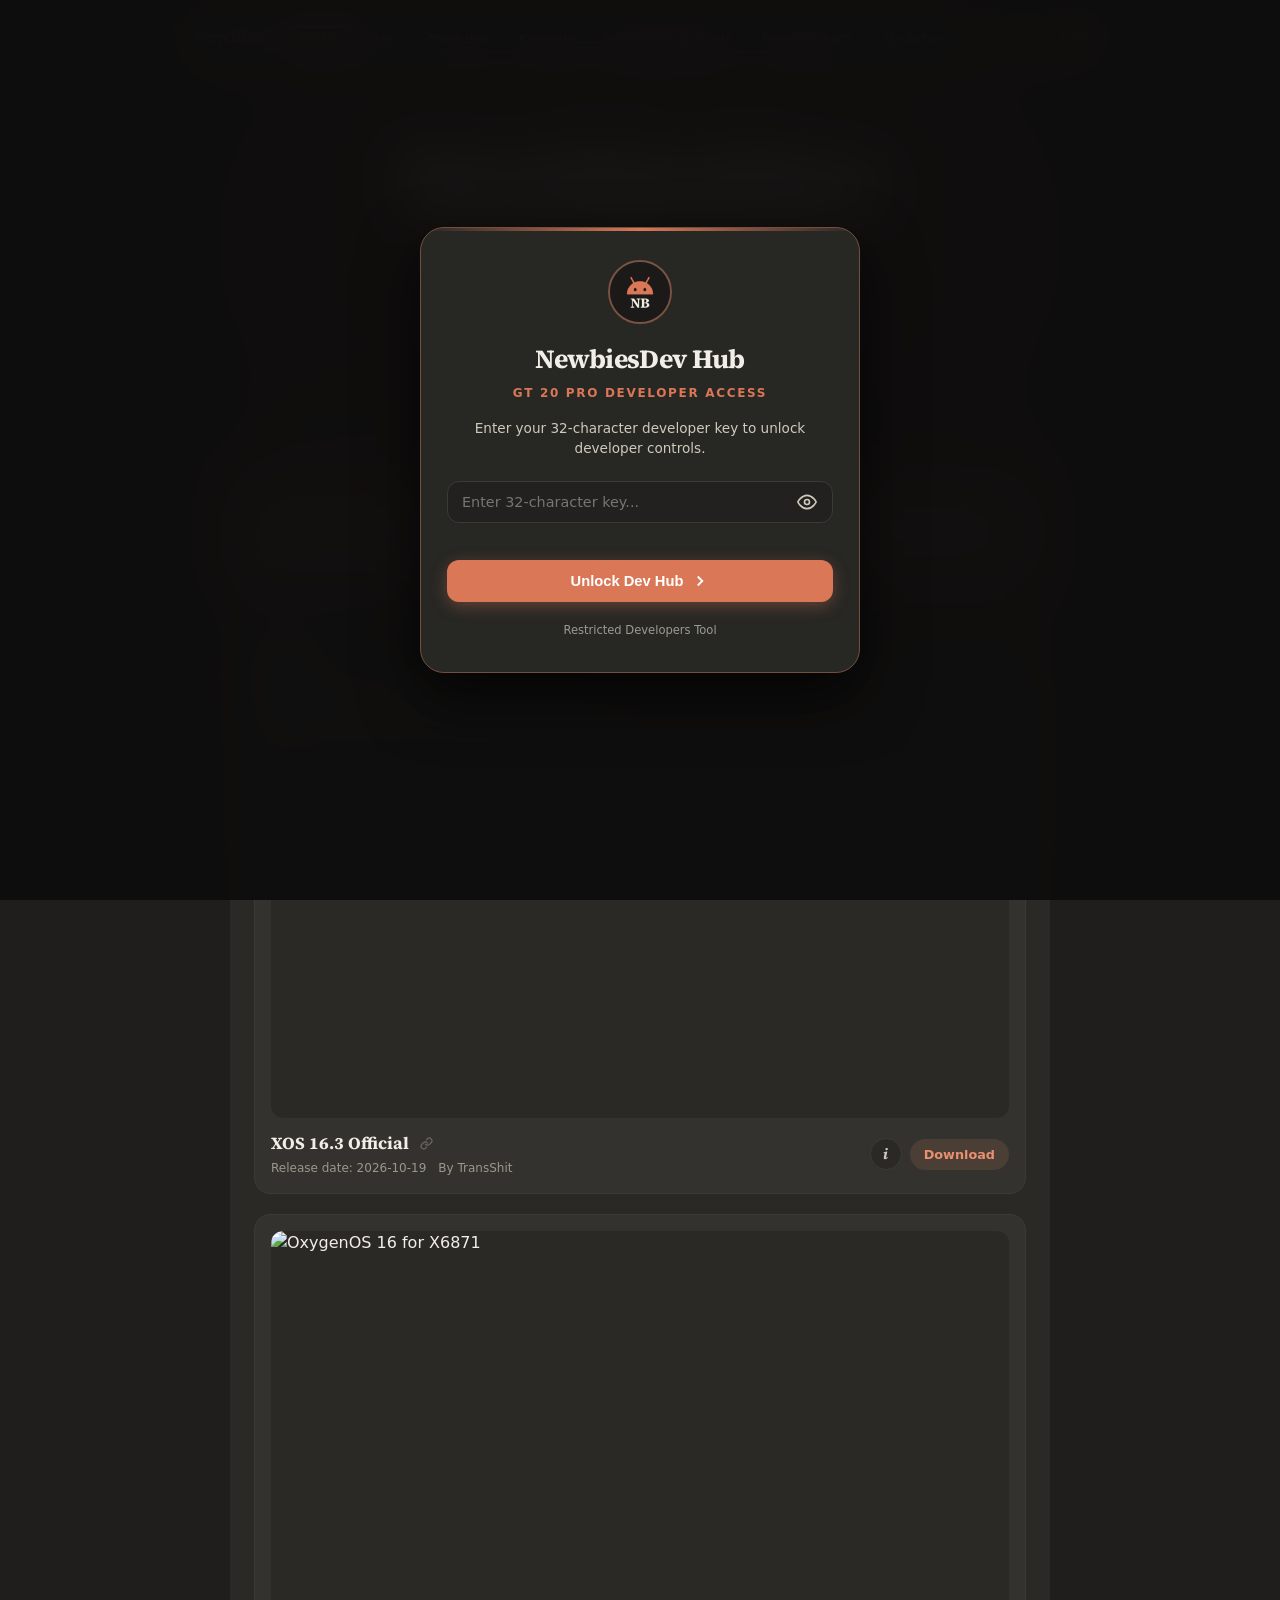
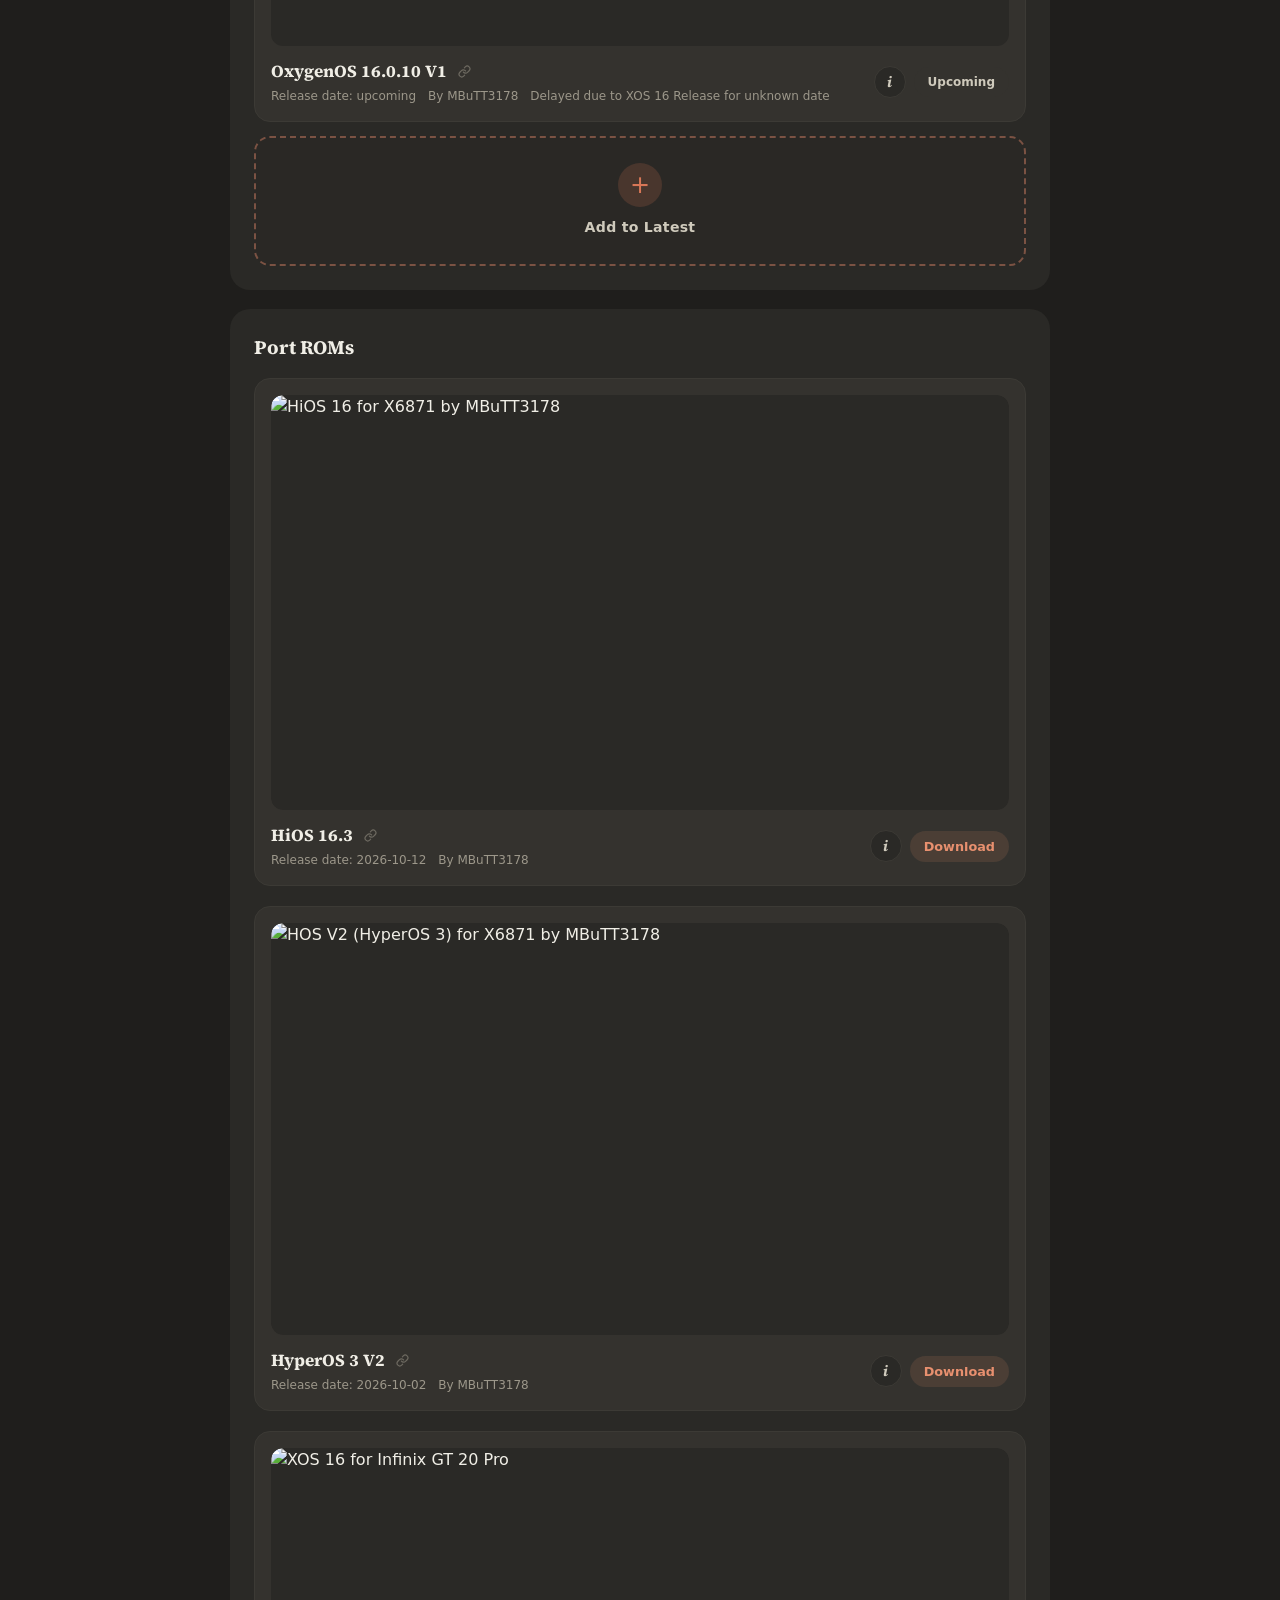
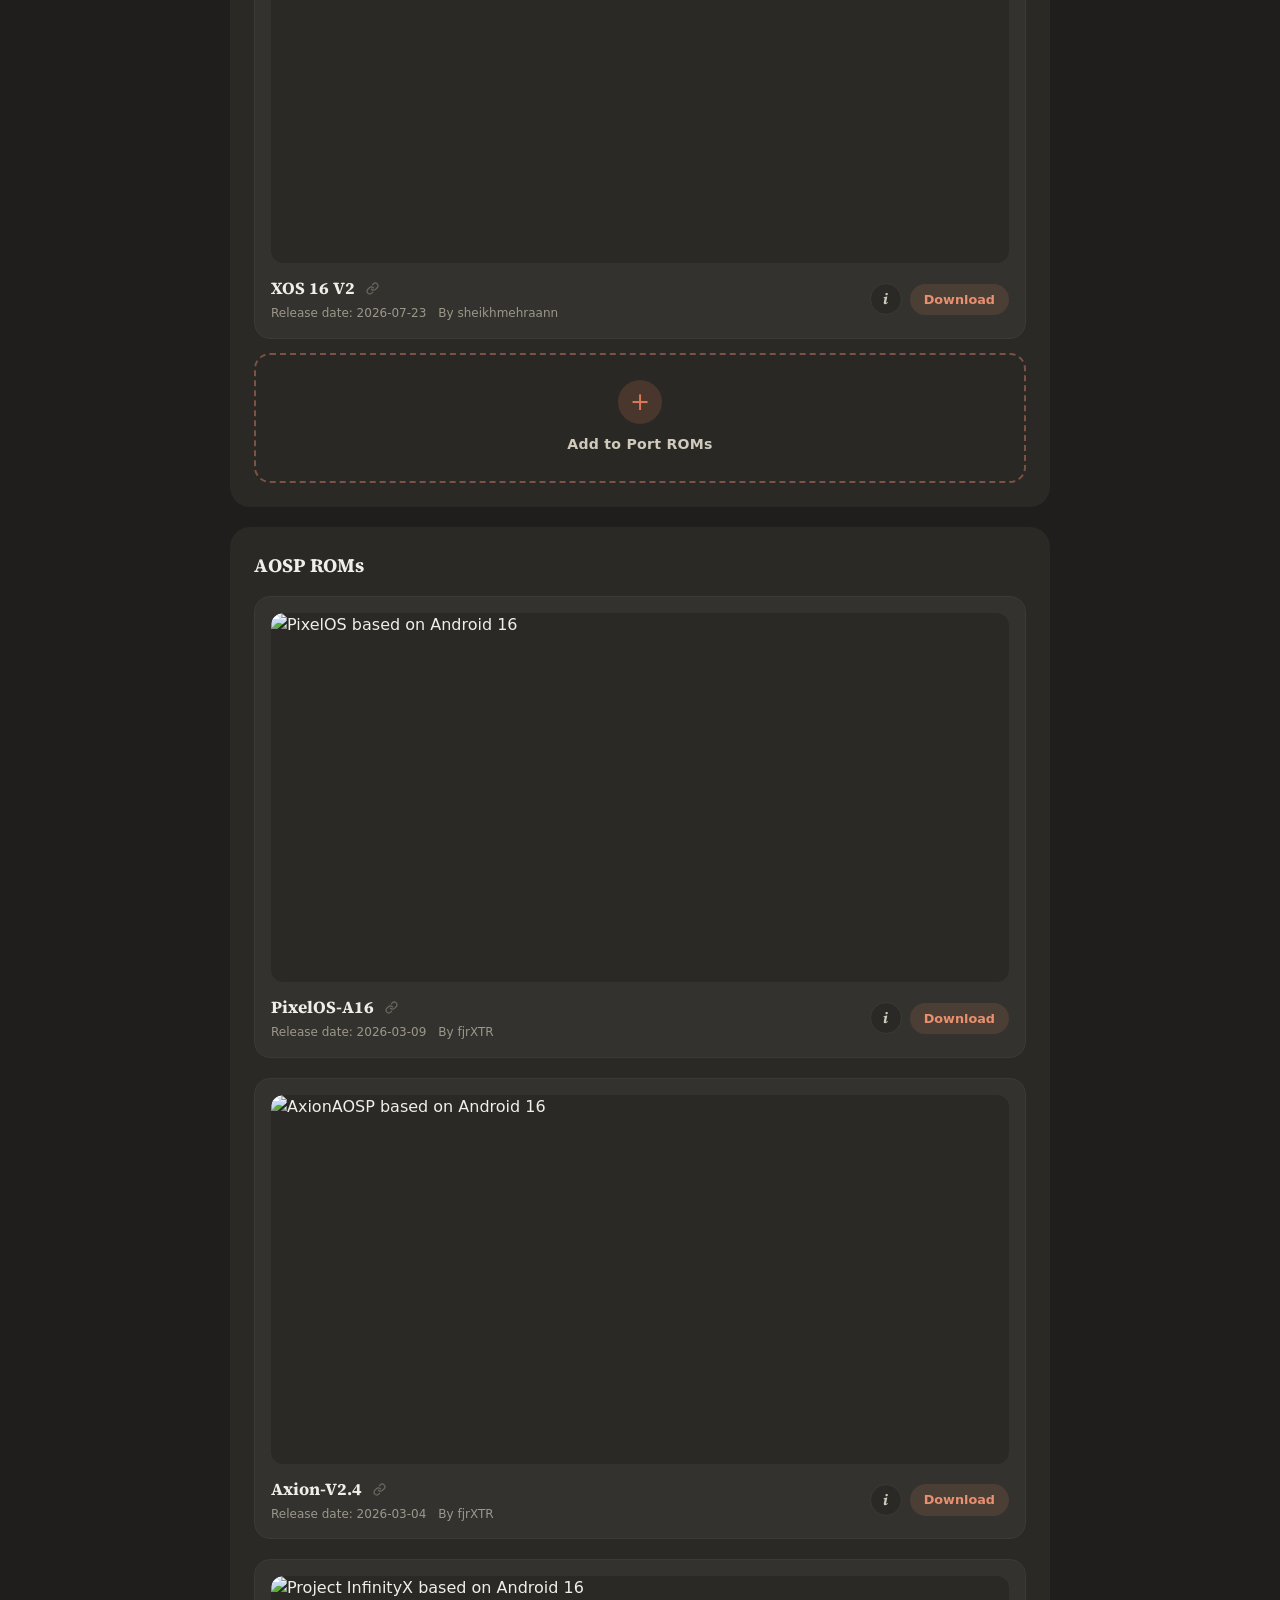
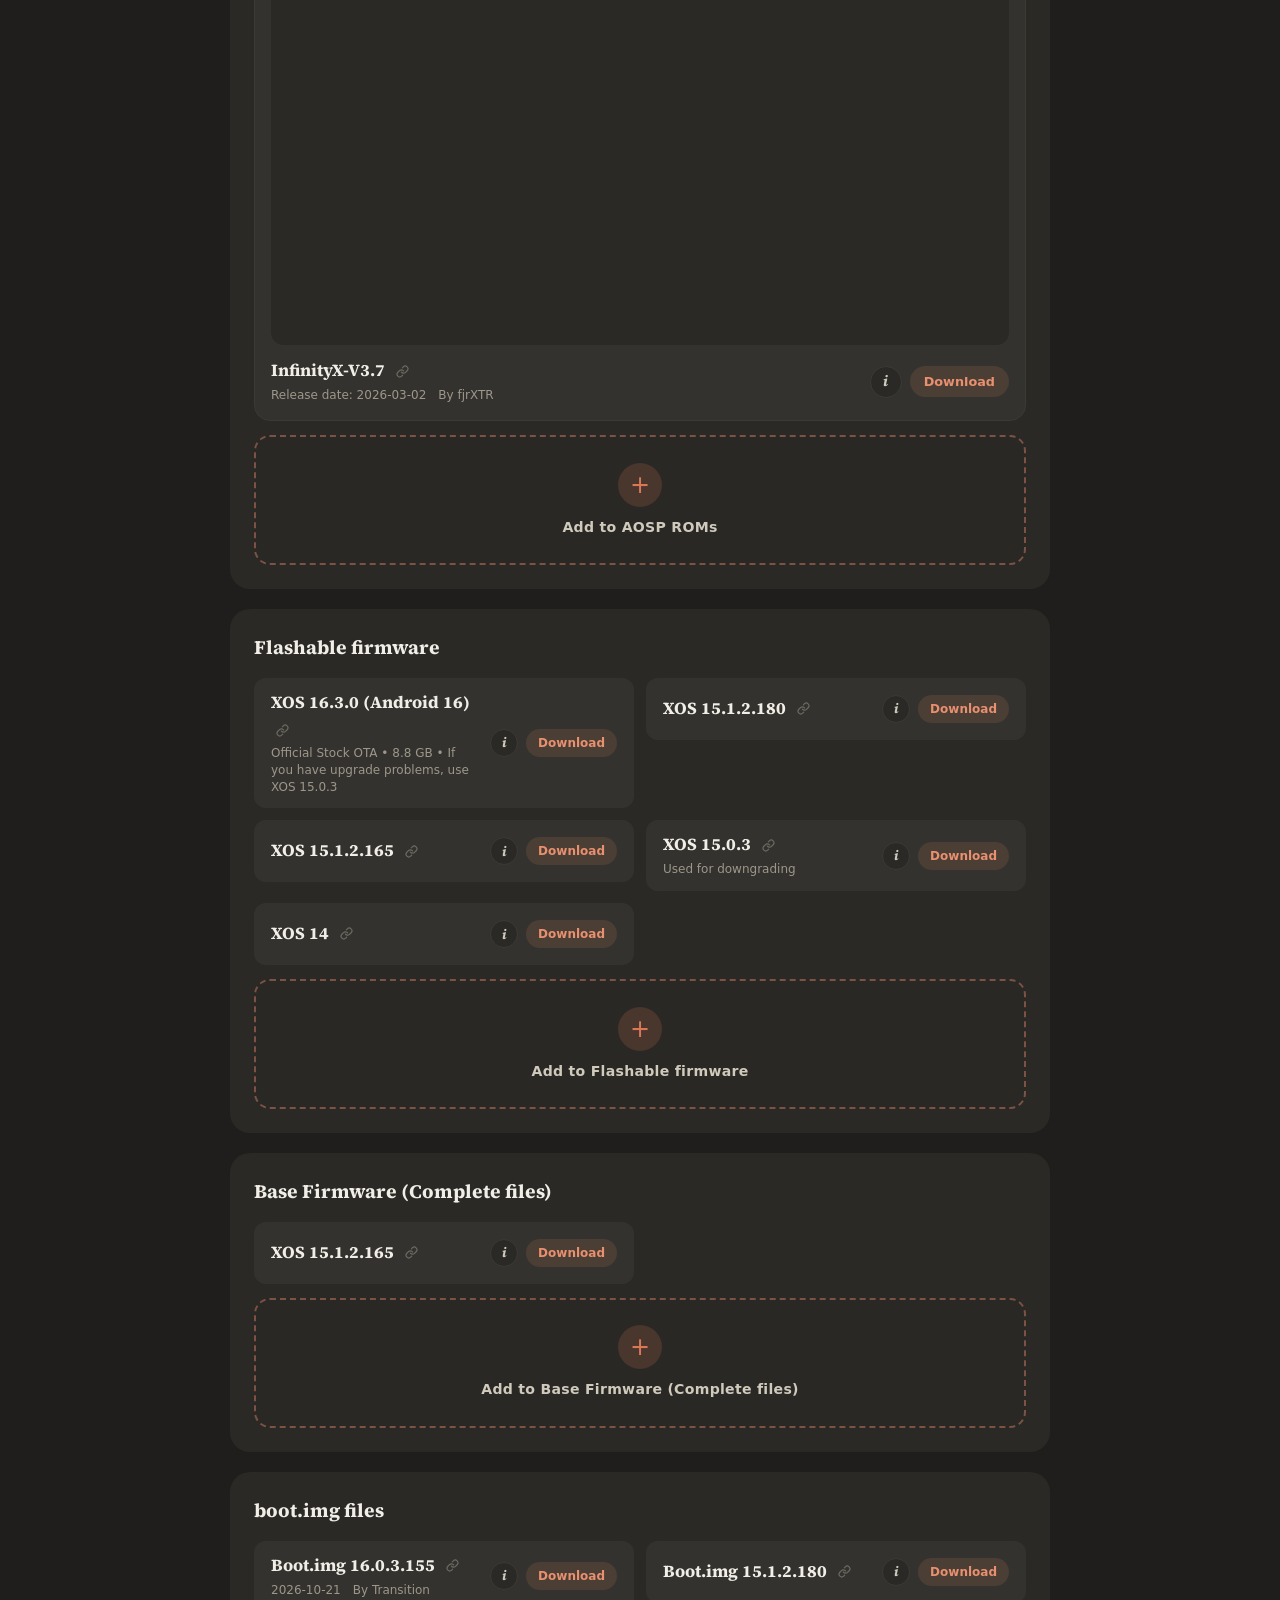
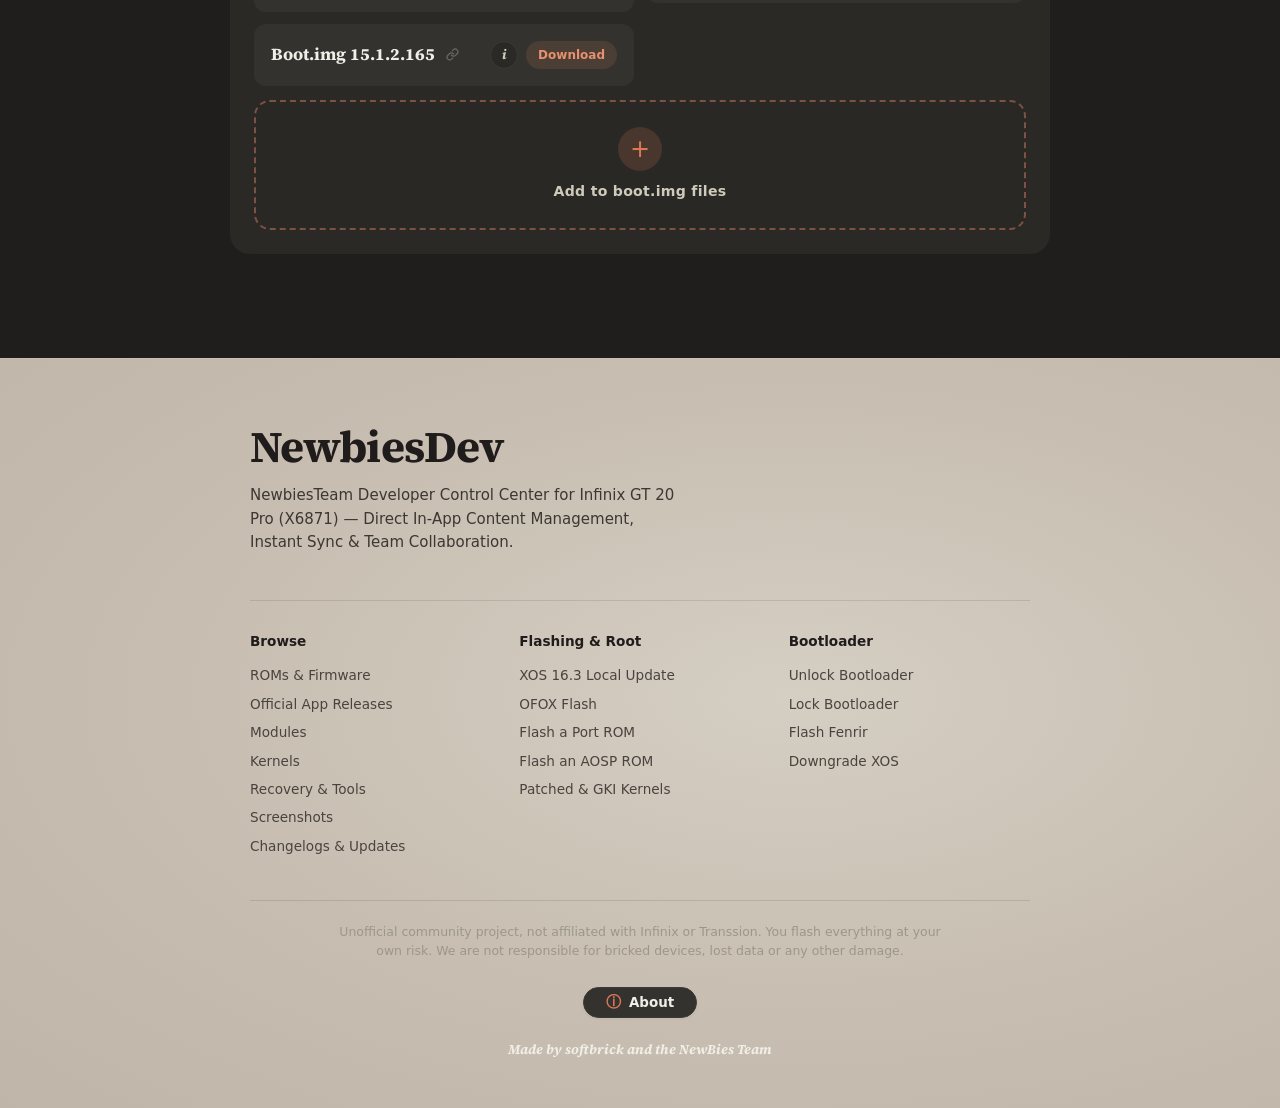
==== android/app/src/main/assets/index.html @ 208399ce "release: v2.1.2 with persistent release signing and optimistic UI deletion" ====
<!doctype html>
<html lang="en" data-theme="dark">
<head>
<meta charset="utf-8">
<meta name="viewport" content="width=device-width, initial-scale=1, viewport-fit=cover">
<title>NewbiesDev · GT 20 Pro Hub</title>
<meta name="description" content="NewbiesTeam Developer Control Center for the Infinix GT 20 Pro (X6871).">
<meta name="theme-color" id="meta-theme" content="#1f1e1c">
<meta name="color-scheme" content="dark light">
<meta name="mobile-web-app-capable" content="yes">
<meta name="apple-mobile-web-app-capable" content="yes">
<meta name="apple-mobile-web-app-status-bar-style" content="black-translucent">
<meta name="apple-mobile-web-app-title" content="NewbiesDev">
<link rel="manifest" href="manifest.json">
<script src="theme.js?v=14"></script>
<link rel="preload" href="assets/fonts/source-serif-4-latin-400-normal.woff2" as="font" type="font/woff2" crossorigin>
<link rel="preload" href="assets/fonts/source-serif-4-latin-700-normal.woff2" as="font" type="font/woff2" crossorigin>
<link rel="icon" type="image/x-icon" href="favicon.ico">
<link rel="icon" type="image/png" href="icons/icon-192.png">
<link rel="apple-touch-icon" href="icons/icon-192.png">
<link rel="stylesheet" href="styles.css?v=1792605485">
<script src="data.js"></script>
</head>
<body>
<div class="page">

  <header class="nav-wrap">
    <nav class="nav" aria-label="Main">
      <a class="logo" id="logo" href="#roms" aria-label="NewbiesDev home">
        <svg class="logo-banner-svg" xmlns="http://www.w3.org/2000/svg" viewBox="42 46 256 99" role="img" aria-label="Newbies Team"><g id="letters" fill="currentColor"><path id="letter-N" d="M45.22 104V99.97L51.67 99.54H54.02L61.46 99.97V104ZM50.49 104V65.19H54.08L54.89 85.34V104ZM71.75 67.23V63.27H88V67.23L81.74 67.73H79.44ZM75.91 104.12 54.27 70.95H52.72L51.11 67.48L45.71 67.3V63.27H60.78L79.13 91.41L79.01 91.6L78.39 79.88V63.27H82.79V104.12Z"/><path id="letter-e" d="M107.33 104.93Q102.37 104.93 98.65 103.04Q94.93 101.15 92.86 97.55Q90.78 93.96 90.78 88.81Q90.78 83.66 92.86 79.94Q94.93 76.22 98.59 74.18Q102.25 72.13 106.84 72.13Q111.12 72.13 114.19 73.81Q117.25 75.48 118.93 78.43Q120.6 81.37 120.6 85.34Q120.6 86.58 120.51 87.48Q120.42 88.38 120.23 89.31H97.29V85.96H109.32Q110.5 85.34 110.9 84.47Q111.3 83.6 111.3 81.99Q111.3 79.94 110.74 78.55Q110.19 77.15 109.16 76.44Q108.14 75.73 106.84 75.73Q105.16 75.73 103.92 76.84Q102.68 77.96 102.03 80.53Q101.38 83.11 101.38 87.51Q101.38 91.35 102.59 93.89Q103.8 96.44 105.88 97.65Q107.95 98.85 110.56 98.85Q113.16 98.85 114.99 97.99Q116.82 97.12 118.25 95.44L120.85 97.49Q119.49 99.72 117.66 101.4Q115.83 103.07 113.29 104Q110.74 104.93 107.33 104.93Z"/><path id="letter-w" d="M134.54 104.06 123.76 73.06H134.67L141.12 96.44L141.86 90.67L147.63 73.06H154.63L161.64 96.25L162.51 89.93L167.47 73.06H172.61L161.64 104.06H155.13L148 81.12H148.18L147.56 85.96L141.36 104.06ZM122.02 76.53V73.06H139.57V76.53L132.81 77.46H128.22ZM142.67 76.53V73.06H159.41V76.53L153.7 77.34H149.3ZM162.63 76.53V73.06H174.6V76.53L169.45 77.4H167.96Z"/><path id="letter-b" d="M176.14 104V100.59L179.86 99.72Q179.92 98.23 179.92 96.68Q179.92 95.13 179.92 93.58Q179.92 92.03 179.92 90.67V65.62L175.77 64.75V61.72L187.98 59.3L190.21 59.61L190.09 68.1L189.84 78.27L190.21 78.7V98.54L189.96 98.67L188.66 104.68ZM199.26 104.93Q196.78 104.93 195.05 104.16Q193.31 103.38 192.07 101.98Q190.83 100.59 189.84 98.73H187.24L187.55 94.45Q189.41 96.62 191.08 97.8Q192.75 98.98 194.86 98.98Q196.85 98.98 198.27 97.89Q199.7 96.81 200.5 94.51Q201.31 92.22 201.31 88.62Q201.31 83.23 199.57 80.84Q197.84 78.46 194.92 78.46Q193.5 78.46 192.17 79.14Q190.83 79.82 189.62 80.87Q188.41 81.93 187.3 83.04L187.05 78.27H190.21Q191.39 76.22 192.75 74.89Q194.12 73.56 195.85 72.84Q197.59 72.13 199.82 72.13Q203.29 72.13 206.05 74.02Q208.81 75.91 210.42 79.54Q212.04 83.17 212.04 88.44Q212.04 93.58 210.33 97.3Q208.63 101.02 205.71 102.98Q202.8 104.93 199.26 104.93Z"/><path id="letter-i" d="M215.13 104V100.34L221.39 99.72H226.41L232.86 100.34V104ZM218.79 104Q218.85 102.14 218.85 99.85Q218.85 97.55 218.88 95.13Q218.91 92.72 218.91 90.67V87.45Q218.91 85.28 218.88 83.51Q218.85 81.74 218.79 79.88L214.69 79.63V76.35L226.97 72.63L229.26 72.94L229.2 81.62V90.67Q229.2 92.72 229.2 95.13Q229.2 97.55 229.23 99.85Q229.26 102.14 229.26 104Z"/><path id="letter-e" d="M252.13 104.93Q247.17 104.93 243.45 103.04Q239.73 101.15 237.66 97.55Q235.58 93.96 235.58 88.81Q235.58 83.66 237.66 79.94Q239.73 76.22 243.39 74.18Q247.05 72.13 251.64 72.13Q255.92 72.13 258.98 73.81Q262.05 75.48 263.73 78.43Q265.4 81.37 265.4 85.34Q265.4 86.58 265.31 87.48Q265.22 88.38 265.03 89.31H242.09V85.96H254.12Q255.3 85.34 255.7 84.47Q256.1 83.6 256.1 81.99Q256.1 79.94 255.54 78.55Q254.99 77.15 253.96 76.44Q252.94 75.73 251.64 75.73Q249.96 75.73 248.72 76.84Q247.48 77.96 246.83 80.53Q246.18 83.11 246.18 87.51Q246.18 91.35 247.39 93.89Q248.6 96.44 250.68 97.65Q252.75 98.85 255.36 98.85Q257.96 98.85 259.79 97.99Q261.62 97.12 263.05 95.44L265.65 97.49Q264.29 99.72 262.46 101.4Q260.63 103.07 258.09 104Q255.54 104.93 252.13 104.93Z"/><path id="letter-s" d="M280.03 104.93Q276.68 104.93 273.76 104.22Q270.85 103.5 268.68 102.45L268.87 94.82H274.01L275.25 102.51L272.15 102.64V99.47Q273.83 100.28 275.72 100.78Q277.61 101.27 279.84 101.27Q281.76 101.27 283.03 100.78Q284.3 100.28 284.89 99.41Q285.48 98.54 285.48 97.37Q285.48 95.82 284.27 94.82Q283.06 93.83 279.96 92.9L277.55 92.22Q274.94 91.35 272.96 90.11Q270.97 88.87 269.86 86.98Q268.74 85.09 268.74 82.49Q268.74 79.45 270.35 77.12Q271.97 74.8 275.04 73.47Q278.1 72.13 282.38 72.13Q285.23 72.13 287.81 72.78Q290.38 73.43 292.74 74.49L292.24 81.43H287.09L285.85 74.05H288.77V77.28Q287.28 76.53 285.79 76.19Q284.3 75.85 282.44 75.85Q280.03 75.85 278.75 76.78Q277.48 77.71 277.48 79.39Q277.48 80.81 278.63 81.74Q279.78 82.67 282.94 83.66L285.23 84.28Q288.21 85.21 290.29 86.55Q292.36 87.88 293.45 89.77Q294.53 91.66 294.53 94.33Q294.53 97.61 292.77 100Q291 102.39 287.75 103.66Q284.49 104.93 280.03 104.93Z"/></g><g id="head" transform="translate(223.78 65.55)"><path id="dome" d="M-11 0A11 11 0 0 1 11 0Z" fill="#d97757"/><circle id="eye-left" cx="-4" cy="-4" r="1.7" fill="var(--bg, #1b1a18)"/><circle id="eye-right" cx="4" cy="-4" r="1.7" fill="var(--bg, #1b1a18)"/><line id="antenna-left" x1="-6" y1="-8" x2="-10" y2="-15" stroke="#d97757" stroke-width="2" stroke-linecap="round"/><line id="antenna-right" x1="6" y1="-8" x2="10" y2="-15" stroke="#d97757" stroke-width="2" stroke-linecap="round"/></g><g id="team" fill="currentColor"><path id="team-T" d="M140.44 131.34V142H139.05V131.34ZM143.87 131.34V132.49H135.63V131.34Z"/><path id="team-E" d="M162.22 140.85V142H156.58V140.85ZM156.86 131.34V142H155.45V131.34ZM161.48 135.92V137.07H156.58V135.92ZM162.15 131.34V132.49H156.58V131.34Z"/><path id="team-A" d="M177.92 132.28 174.39 142H172.95L177.01 131.34H177.94ZM180.88 142 177.34 132.28 177.32 131.34H178.25L182.33 142ZM180.7 138.05V139.21H174.71V138.05Z"/><path id="team-M" d="M194.21 131.34H195.58L199.07 140.03L202.56 131.34H203.93L199.6 142H198.53ZM193.76 131.34H194.97L195.17 137.84V142H193.76ZM203.16 131.34H204.37V142H202.97V137.84Z"/></g><line id="dash-left" x1="84" y1="136" x2="124" y2="136" stroke="#d97757" stroke-width="3" stroke-linecap="round"/><line id="dash-right" x1="216" y1="136" x2="256" y2="136" stroke="#d97757" stroke-width="3" stroke-linecap="round"/></svg>
      </a>
      <div class="tabs" id="tabs" role="navigation" aria-label="Categories"></div>
      <div class="nav-right">
        <button class="theme" id="theme" type="button" aria-label="Switch theme" title="Switch theme">
          <svg class="icon-sun" viewBox="0 0 24 24" width="16" height="16" fill="none" stroke="currentColor" stroke-width="2" stroke-linecap="round" aria-hidden="true"><circle cx="12" cy="12" r="4"/><path d="M12 2v2M12 20v2M2 12h2M20 12h2M4.9 4.9l1.4 1.4M17.7 17.7l1.4 1.4M4.9 19.1l1.4-1.4M17.7 6.3l1.4-1.4"/></svg>
          <svg class="icon-moon" viewBox="0 0 24 24" width="16" height="16" fill="none" stroke="currentColor" stroke-width="2" stroke-linecap="round" stroke-linejoin="round" aria-hidden="true"><path d="M21 12.8A9 9 0 1 1 11.2 3a7 7 0 0 0 9.8 9.8z"/></svg>
        </button>

        <!-- Developer Corner PFP Avatar Button -->
        <div class="dev-pfp-wrapper">
          <button class="dev-pfp-btn" id="dev-pfp-btn" type="button" aria-label="Developer Profile & Roster" title="Developer Profile & Roster">
            <img id="dev-pfp-img" src="icons/icon-192.png" alt="Profile">
            <span id="dev-pfp-dot" class="dev-pfp-dot is-online"></span>
          </button>

          <!-- Glassmorphism Live Popover -->
          <div class="dev-pfp-popover" id="dev-pfp-popover" hidden>
            <div class="popover-header">
              <div class="popover-avatar-wrap">
                <img id="popover-avatar-img" src="icons/icon-192.png" alt="Avatar">
                <label class="popover-avatar-edit-label" title="Change Avatar">
                  <input type="file" id="change-avatar-input" accept="image/*" style="display:none;">
                  <svg viewBox="0 0 24 24" width="14" height="14" fill="none" stroke="currentColor" stroke-width="2.2"><path d="M23 19a2 2 0 0 1-2 2H3a2 2 0 0 1-2-2V8a2 2 0 0 1 2-2h4l2-3h6l2 3h4a2 2 0 0 1 2 2z"/><circle cx="12" cy="13" r="4"/></svg>
                </label>
              </div>
              <div class="popover-user-info">
                <div class="popover-handle-row">
                  <span class="popover-handle" id="dev-pfp-handle">Developer</span>
                  <span class="popover-role-badge" id="dev-pfp-role">TEAM</span>
                </div>
                <div class="popover-status-row">
                  <span class="popover-status-text" id="dev-status-text">🟢 Online · Key Verified</span>
                </div>
                <div class="popover-sync-time" id="dev-last-synced">Last synced: Just now</div>
              </div>
            </div>

            <div class="popover-actions">
              <button type="button" class="popover-btn" id="popover-sync-btn">
                <span>🔄 Sync Live Server</span>
              </button>
              <button type="button" class="popover-btn" id="popover-handle-btn">
                <span>✎ Handle</span>
              </button>
              <button type="button" class="popover-btn popover-btn-danger" id="popover-logout-btn" title="Lock & Switch Key">
                <span>🔒 Logout</span>
              </button>
            </div>

            <div class="popover-section-title">Team Roster</div>
            <div class="popover-roster-list" id="popover-roster-list">
              <!-- Loaded from auth-manifest.json -->
            </div>
          </div>
        </div>
      </div>
    </nav>
  </header>

  <section class="hero" id="hero">
    <h1>NewbiesDev</h1>
    <p class="device">GT 20 Pro · Developer Edition</p>
    <p class="tagline">Manage ROMs, kernels, tools, changelogs and screenshots directly</p>
  </section>

  <div class="search" id="searchbox" role="search">
    <svg class="search-icon" viewBox="0 0 24 24" width="16" height="16" fill="none" stroke="currentColor" stroke-width="2" stroke-linecap="round" aria-hidden="true"><circle cx="11" cy="11" r="7"/><path d="M20 20l-3.5-3.5"/></svg>
    <input id="search" type="search" placeholder="Search ROMs, modules, kernels, tools, updates, guides..." aria-label="Search all tabs" autocomplete="off" spellcheck="false" enterkeyhint="search">
    <kbd class="search-kbd" id="search-kbd" aria-hidden="true" title="Press / to search">/</kbd>
    <button class="search-clear" id="search-clear" type="button" aria-label="Clear search" hidden>
      <svg viewBox="0 0 24 24" width="14" height="14" fill="none" stroke="currentColor" stroke-width="2.2" stroke-linecap="round" aria-hidden="true"><path d="M18 6L6 18M6 6l12 12"/></svg>
    </button>
  </div>

  <main id="view"></main>
</div>

<footer class="footer" aria-label="Site footer">
  <div class="footer-inner">
    <div class="footer-top">
      <h2 class="footer-brand">NewbiesDev</h2>
      <p class="footer-desc">NewbiesTeam Developer Control Center for Infinix GT 20 Pro (X6871) — Direct In-App Content Management, Instant Sync & Team Collaboration.</p>
    </div>

    <div class="footer-cols">
      <div class="footer-col">
        <h3>Browse</h3>
        <a href="#roms">ROMs &amp; Firmware</a>
        <a href="#app">Official App Releases</a>
        <a href="#modules">Modules</a>
        <a href="#kernels">Kernels</a>
        <a href="#recovery">Recovery &amp; Tools</a>
        <a href="#screenshots">Screenshots</a>
        <a href="#updates">Changelogs &amp; Updates</a>
      </div>
      <div class="footer-col">
        <h3>Flashing &amp; Root</h3>
        <a href="#guides/xos16-local-update">XOS 16.3 Local Update</a>
        <a href="#guides/ofox-flash">OFOX Flash</a>
        <a href="#guides/flash-port-rom">Flash a Port ROM</a>
        <a href="#guides/flash-aosp-rom">Flash an AOSP ROM</a>
        <a href="#guides/patched-and-gki-kernels">Patched &amp; GKI Kernels</a>
      </div>
      <div class="footer-col">
        <h3>Bootloader</h3>
        <a href="#guides/unlock-bootloader">Unlock Bootloader</a>
        <a href="#guides/lock-bootloader">Lock Bootloader</a>
        <a href="#guides/flash-fenrir">Flash Fenrir</a>
        <a href="#guides/downgrade-xos">Downgrade XOS</a>
      </div>
    </div>

    <div class="footer-bottom">
      <p class="legal" id="legal"></p>
      <div class="footer-app-ver" id="footer-app-ver">NewbiesDev v2.1.0</div>
      <p class="signoff">Made by <span id="credit">softbrick</span> and the NewBies Team</p>
    </div>
  </div>
</footer>

<!-- ================= 1. KEY GATEKEEPER OVERLAY SCREEN ================= -->
<section id="gatekeeper-screen" class="dev-gatekeeper-overlay active">
  <div class="gatekeeper-card">
    <div class="logo-circle">
      <img src="icons/icon-192.png" alt="NewbiesDev Logo">
    </div>
    <h1 class="glow-title">NewbiesDev Hub</h1>
    <p class="subtitle">GT 20 PRO DEVELOPER ACCESS</p>
    <p class="gatekeeper-hint">Enter your 32-character developer key to unlock developer controls.</p>

    <form id="key-form" autocomplete="off" onsubmit="return false;">
      <div class="input-group">
        <input type="password" id="dev-key-input" placeholder="Enter 32-character key..." maxlength="64" spellcheck="false" required>
        <button type="button" id="toggle-key-visibility" class="icon-btn" title="Show/Hide Key">
          <svg id="eye-icon" viewBox="0 0 24 24" width="20" height="20" fill="none" stroke="currentColor" stroke-width="2">
            <path d="M1 12s4-8 11-8 11 8 11 8-4 8-11 8-11-8-11-8z"></path>
            <circle cx="12" cy="12" r="3"></circle>
          </svg>
        </button>
      </div>
      <div id="key-error" class="error-msg"></div>
      <button type="submit" id="unlock-btn" class="btn-primary">
        <span>Unlock Dev Hub</span>
        <svg viewBox="0 0 24 24" width="18" height="18" fill="none" stroke="currentColor" stroke-width="2.5"><polyline points="9 18 15 12 9 6"></polyline></svg>
      </button>
    </form>
    <div class="gatekeeper-footer">Restricted Developers Tool</div>
  </div>
</section>

<!-- ================= 2. PROFILE SETUP OVERLAY SCREEN ================= -->
<section id="profile-setup-screen" class="dev-gatekeeper-overlay">
  <div class="gatekeeper-card">
    <div class="subtitle" style="margin-bottom:6px;">PROFILE ONBOARDING</div>
    <h1 class="glow-title">Developer Identity</h1>
    <p class="gatekeeper-hint">Set your developer handle and profile photo. This identity will appear on your uploads and live team roster.</p>

    <form id="profile-setup-form" autocomplete="off" onsubmit="return false;">
      <div class="avatar-setup-wrapper">
        <div class="avatar-circle-preview" id="setup-avatar-trigger" title="Tap to choose photo">
          <img id="setup-avatar-preview" src="icons/icon-192.png" alt="Profile">
          <div class="avatar-camera-overlay">
            <svg viewBox="0 0 24 24" width="22" height="22" fill="none" stroke="currentColor" stroke-width="2"><path d="M23 19a2 2 0 0 1-2 2H3a2 2 0 0 1-2-2V8a2 2 0 0 1 2-2h4l2-3h6l2 3h4a2 2 0 0 1 2 2z"></path><circle cx="12" cy="13" r="4"></circle></svg>
          </div>
        </div>
        <input type="file" id="setup-photo-input" accept="image/*" style="display:none;">
        <button type="button" id="setup-choose-photo-btn" class="photo-select-btn">Choose Photo</button>
      </div>

      <div class="input-field-group">
        <label class="field-label" for="setup-name-input">Developer Handle / Name</label>
        <input type="text" id="setup-name-input" placeholder="e.g. Softbrick, MBuTT3178" maxlength="28" required>
      </div>

      <div id="setup-error" class="error-msg"></div>

      <button type="submit" id="setup-submit-btn" class="btn-primary">
        <span>Complete Setup &amp; Enter Hub</span>
        <svg viewBox="0 0 24 24" width="18" height="18" fill="none" stroke="currentColor" stroke-width="2.5"><polyline points="9 18 15 12 9 6"></polyline></svg>
      </button>
    </form>
    <div class="gatekeeper-footer">NewbiesTeam Core Access</div>
  </div>
</section>

<!-- ================= 3. CONTEXT-AWARE PUBLISH / EDIT MODAL ================= -->
<div id="publish-modal" class="dev-modal-overlay">
  <div class="dev-modal-card">
    <div class="dev-modal-header">
      <h2 class="dev-modal-title" id="publish-modal-title">Publish Item</h2>
      <button type="button" class="dev-modal-close" id="publish-modal-close" aria-label="Close modal">✕</button>
    </div>
    <form id="publish-form" autocomplete="off" onsubmit="return false;">
      <div class="dev-modal-body">
        <input type="hidden" id="form-action" value="add">
        <input type="hidden" id="form-tab" value="roms">
        <input type="hidden" id="form-category" value="Latest">
        <input type="hidden" id="form-edit-id" value="">
        <input type="hidden" id="form-orig-name" value="">

        <!-- Basic fields row -->
        <div class="input-field-group" id="group-title-row">
          <label class="field-label" id="field-label-name">Title / Name</label>
          <input type="text" id="form-name" placeholder="Name..." required>
        </div>

        <div class="dev-form-row" id="row-meta">
          <div class="input-field-group">
            <label class="field-label" id="field-label-by">Developer / Maintainer</label>
            <input type="text" id="form-by" placeholder="Author name" required>
          </div>
          <div class="input-field-group" id="field-date-wrap">
            <label class="field-label">Release Date</label>
            <input type="text" id="form-date" placeholder="YYYY-MM-DD">
          </div>
        </div>

        <div class="dev-form-row" id="row-urls">
          <div class="input-field-group">
            <label class="field-label">Primary Download URL</label>
            <input type="url" id="form-url" placeholder="https://...">
          </div>
          <div class="input-field-group" id="field-size-wrap">
            <label class="field-label">File Size</label>
            <input type="text" id="form-size" placeholder="e.g. 2.4 GB">
          </div>
        </div>

        <div class="input-field-group" id="field-note-wrap">
          <label class="field-label">Description / Note</label>
          <input type="text" id="form-note" placeholder="Brief note or summary...">
        </div>

        <!-- ROM-Specific Details -->
        <div id="rom-extra-fields" style="display:none; flex-direction:column; gap:12px;">
          <div class="input-field-group">
            <label class="field-label">Ported From / Base</label>
            <input type="text" id="form-base" placeholder="e.g. Tecno Camon 30 Premier (CL9)">
          </div>
          <div class="input-field-group">
            <label class="field-label">Changelogs (one line per bullet)</label>
            <textarea id="form-changelogs" rows="3" placeholder="Feature 1&#10;Feature 2&#10;Feature 3"></textarea>
          </div>
          <div class="input-field-group">
            <label class="field-label">What is Fixed (one line per bullet)</label>
            <textarea id="form-fixed" rows="2" placeholder="FOD working&#10;Audio fixed"></textarea>
          </div>
          <div class="input-field-group">
            <label class="field-label">Known Bugs (one line per bullet)</label>
            <textarea id="form-bugs" rows="2" placeholder="NFC broken"></textarea>
          </div>
          <div class="input-field-group">
            <label class="field-label">Linked Guide Slug (optional)</label>
            <input type="text" id="form-guide-slug" placeholder="e.g. flash-port-rom or xos16-local-update">
          </div>
        </div>

        <!-- Banner image upload with auto-compression -->
        <div class="input-field-group" id="field-banner-wrap">
          <label class="field-label">Banner Image (Auto-compressed to WebP)</label>
          <input type="file" id="form-image-input" accept="image/*">
          <div id="image-compression-preview" style="font-size:0.75rem; color:var(--accent); margin-top:4px;"></div>
        </div>

        <!-- Screenshot Batch Upload fields -->
        <div id="screenshot-extra-fields" style="display:none; flex-direction:column; gap:12px;">
          <div class="input-field-group">
            <label class="field-label">Target ROM</label>
            <select id="form-ss-rom-select"></select>
          </div>
          <div class="input-field-group">
            <label class="field-label">Select Screenshots (Up to 10 photos, auto-compressed to WebP)</label>
            <input type="file" id="form-ss-photos-input" accept="image/*" multiple>
            <div id="ss-batch-preview-list" style="display:flex; flex-direction:column; gap:6px; margin-top:8px;"></div>
          </div>
        </div>

        <!-- Update / Announcement Extra Fields -->
        <div id="update-extra-fields" style="display:none; flex-direction:column; gap:12px;">
          <div class="input-field-group">
            <label class="field-label">Category Tag</label>
            <input type="text" id="form-update-tag" placeholder="e.g. Official Firmware, New Port, Fix">
          </div>
          <div class="input-field-group">
            <label class="field-label">Update Details / Announcement Body</label>
            <textarea id="form-update-body" rows="4" placeholder="Announcement text..."></textarea>
          </div>
          <div class="dev-form-row">
            <div class="input-field-group">
              <label class="field-label">Action Button Link (Optional)</label>
              <input type="text" id="form-update-url" placeholder="URL or #roms slug">
            </div>
            <div class="input-field-group">
              <label class="field-label">Button Label (Optional)</label>
              <input type="text" id="form-update-link-label" placeholder="e.g. Download Stock OTA">
            </div>
          </div>
        </div>

        <!-- Guide Extra Fields -->
        <div id="guide-extra-fields" style="display:none; flex-direction:column; gap:12px;">
          <div class="input-field-group">
            <label class="field-label">Estimated Read Time</label>
            <input type="text" id="form-guide-read" placeholder="e.g. 3 min read">
          </div>
          <div class="input-field-group">
            <label class="field-label">Introduction / Overview</label>
            <textarea id="form-guide-intro" rows="2" placeholder="Intro paragraph..."></textarea>
          </div>
          <div class="input-field-group">
            <label class="field-label">Safety Warning</label>
            <textarea id="form-guide-warning" rows="2" placeholder="Warning text..."></textarea>
          </div>
          <div class="input-field-group">
            <label class="field-label">Step-by-Step Instructions (one step per line)</label>
            <textarea id="form-guide-steps" rows="6" placeholder="1. Step one&#10;2. Step two&#10;3. Step three"></textarea>
          </div>
        </div>

        <!-- Auto-announcement Checkbox -->
        <div id="auto-announce-wrapper">
          <label class="dev-checkbox-row">
            <input type="checkbox" id="auto-announce-check" checked>
            <span>🔔 Auto-post release announcement to Updates tab (notifies app users)</span>
          </label>
        </div>

        <div id="form-error" class="error-msg"></div>
      </div>

      <div class="dev-modal-footer">
        <button type="button" class="dev-btn-secondary" id="publish-cancel-btn">Cancel</button>
        <button type="submit" class="btn-primary" id="publish-submit-btn" style="width:auto; padding:10px 24px;">
          <span id="publish-submit-text">Publish to Live Hub</span>
        </button>
      </div>
    </form>
  </div>
</div>

<div id="toast" class="toast" role="status" aria-live="polite"></div>

<script src="app.js?v=1792605485"></script>
</body>
</html>
---- android/app/src/main/assets/styles.css ----
@font-face{font-family:"Source Serif 4";src:url(assets/fonts/source-serif-4-latin-400-normal.woff2) format("woff2");font-weight:400;font-style:normal;font-display:swap}
@font-face{font-family:"Source Serif 4";src:url(assets/fonts/source-serif-4-latin-400-italic.woff2) format("woff2");font-weight:400;font-style:italic;font-display:swap}
@font-face{font-family:"Source Serif 4";src:url(assets/fonts/source-serif-4-latin-700-normal.woff2) format("woff2");font-weight:700;font-style:normal;font-display:swap}
@font-face{font-family:"Source Serif 4";src:url(assets/fonts/source-serif-4-latin-700-italic.woff2) format("woff2");font-weight:700;font-style:italic;font-display:swap}

:root{
  --serif:"Source Serif 4",Georgia,"Times New Roman",serif;
  --sans:system-ui,-apple-system,"Segoe UI",Roboto,sans-serif;
  --accent:#d97757;
  --ease-out:cubic-bezier(0.22,1,0.36,1);
}
:root[data-theme="dark"],[data-theme="dark"]{
  color-scheme:dark;
  --bg:#1f1e1c; --nav:#262522; --line:#3c3a35; --ink:#f0eee6; --muted:#9c978a; --sub:#cfcabc;
  --panel:#2a2926; --card:#34322e; --card-hover:#3b3833; --link:#e8906f; --dot:#37352f; --glow:rgba(107,64,48,.55); --ring:#2f2d29;
}
:root[data-theme="light"],[data-theme="light"]{
  color-scheme:light;
  --bg:#faf9f5; --nav:#fffefb; --line:#ded9ca; --ink:#1f1d19; --muted:#7a7566; --sub:#5c5849;
  --panel:#f0eee6; --card:#fffefb; --card-hover:#f7f4ec; --link:#c0553a; --dot:#ddd8c9; --glow:rgba(242,207,186,.65); --ring:#ece7da;
}

/* swww / Niri / Hyprland circular theme reveal (pure CSS, driven by --vt-x/--vt-y/--vt-r set from JS) */
@keyframes swww-grow{
  from{clip-path:circle(0px at var(--vt-x,50%) var(--vt-y,50%))}
  to{clip-path:circle(var(--vt-r,150vmax) at var(--vt-x,50%) var(--vt-y,50%))}
}
::view-transition-group(root){animation:none}
::view-transition-image-pair(root){isolation:auto}
::view-transition-old(root){
  animation:none;
  mix-blend-mode:normal;
  display:block;
}
::view-transition-new(root){
  animation:swww-grow 500ms cubic-bezier(0.4,0,0.2,1) both;
  mix-blend-mode:normal;
  display:block;
}
html.theme-switching *:not(.tab-glass):not(.tab-glass-lens),
html.theme-switching *::before,
html.theme-switching *::after{
  transition:none!important;
}
.theme-ripple *,
.theme-ripple *::before,
.theme-ripple *::after{
  transition:none!important;
  animation:none!important;
}
.theme-ripple{
  position:fixed;inset:0;z-index:9999;pointer-events:none;overflow:hidden;
  background:var(--bg);color:var(--ink);will-change:clip-path;contain:strict;
}
.theme-ripple-inner{
  position:absolute;left:0;right:0;top:0;will-change:transform;
}

*{box-sizing:border-box}
[hidden]{display:none!important}
html{
  -webkit-text-size-adjust:100%;
  scroll-behavior:smooth;
  -webkit-tap-highlight-color:transparent;
}
body{
  margin:0;
  background:var(--bg);
  color:var(--ink);
  font:16px/1.5 var(--sans);
  -webkit-font-smoothing:antialiased;
  -moz-osx-font-smoothing:grayscale;
  text-rendering:optimizeLegibility;
}
a,button,input{touch-action:manipulation}
a{color:inherit}
:focus-visible{outline:2px solid var(--accent);outline-offset:2px}

.page{
  position:relative;
  min-height:100vh;
  min-height:100dvh;
  padding:max(14px,env(safe-area-inset-top)) max(18px,env(safe-area-inset-right)) max(36px,env(safe-area-inset-bottom)) max(18px,env(safe-area-inset-left));
}
.page::before{
  content:"";position:absolute;left:0;right:0;top:0;height:620px;pointer-events:none;
  background:radial-gradient(circle at 2px 2px,var(--dot) 1px,transparent 1.5px) 0 0/16px 16px;
  -webkit-mask-image:linear-gradient(#000,transparent);mask-image:linear-gradient(#000,transparent);
  contain:strict;transform:translateZ(0);
}
.page::after{
  content:"";position:absolute;left:0;right:0;top:-120px;width:100%;max-width:980px;height:720px;
  margin:0 auto;pointer-events:none;
  background:radial-gradient(closest-side,var(--glow),transparent);
  contain:strict;
}
.page>*{position:relative;z-index:1}

/* nav */
.nav-wrap{position:sticky;top:max(10px,env(safe-area-inset-top));z-index:20}
.nav{
  display:flex;align-items:center;gap:10px;max-width:940px;margin:0 auto;padding:6px 10px 6px 18px;
  background:color-mix(in srgb,var(--nav) 88%,transparent);border:1px solid var(--line);border-radius:999px;
  -webkit-backdrop-filter:blur(18px) saturate(125%);backdrop-filter:blur(18px) saturate(125%);
  box-shadow:0 8px 28px -12px rgba(0,0,0,.35);
}
:root[data-theme="light"] .nav,[data-theme="light"] .nav{
  background:color-mix(in srgb,var(--nav) 92%,transparent);
  -webkit-backdrop-filter:blur(18px) saturate(115%);backdrop-filter:blur(18px) saturate(115%);
  box-shadow:0 8px 24px -12px rgba(31,29,25,.14);
}
.logo{
  display:inline-flex;align-items:center;flex:none;text-decoration:none;padding:2px 4px;
  color:var(--ink);cursor:pointer;-webkit-tap-highlight-color:transparent;user-select:none;
}
.logo-banner-svg{
  display:block;height:28px;width:auto;max-width:86px;overflow:visible;
  transition:transform .18s var(--ease-out);
}
.logo:active .logo-banner-svg{
  transform:scale(0.95);
}
@media (max-width:600px){
  .logo-banner-svg{height:24px;max-width:74px}
}
/* Banner logo interactive sway & blink when pressed (:active or .animating from tap/click) */
.logo #antenna-left,
.logo #antenna-right,
.logo #eye-left,
.logo #eye-right{
  transform-box:fill-box;
}
.logo:active #eye-left,
.logo:active #eye-right,
.logo.animating #eye-left,
.logo.animating #eye-right{
  transform-origin:center;
  animation:banner-blink 1.8s ease-in-out infinite;
}
.logo:active #antenna-left,
.logo.animating #antenna-left{
  transform-origin:100% 100%;
  animation:banner-sway-left 1.4s ease-in-out infinite;
}
.logo:active #antenna-right,
.logo.animating #antenna-right{
  transform-origin:0% 100%;
  animation:banner-sway-right 1.4s ease-in-out infinite;
}
@keyframes banner-blink{
  0%,82%,100%{transform:scaleY(1)}
  91%{transform:scaleY(0.1)}
}
@keyframes banner-sway-left{
  0%,100%{transform:rotate(0deg)}
  50%{transform:rotate(-14deg)}
}
@keyframes banner-sway-right{
  0%,100%{transform:rotate(0deg)}
  50%{transform:rotate(14deg)}
}
@media (prefers-reduced-motion:reduce){
  .logo #eye-left,.logo #eye-right,.logo #antenna-left,.logo #antenna-right{animation:none!important}
}
.tabs{
  position:relative;min-width:0;
  display:flex;flex:1;align-items:center;gap:2px;
  overflow-x:auto;padding:4px 6px;
  scrollbar-width:none;-webkit-overflow-scrolling:touch;scroll-behavior:smooth;
}
.tabs::-webkit-scrollbar{display:none}
.tabs.fade-r{
  -webkit-mask-image:linear-gradient(90deg,#000 0,#000 calc(100% - 20px),transparent 100%);
  mask-image:linear-gradient(90deg,#000 0,#000 calc(100% - 20px),transparent 100%);
}
.tabs.fade-l{
  -webkit-mask-image:linear-gradient(90deg,transparent 0,#000 20px,#000 100%);
  mask-image:linear-gradient(90deg,transparent 0,#000 20px,#000 100%);
}
.tabs.fade-lr{
  -webkit-mask-image:linear-gradient(90deg,transparent 0,#000 18px,#000 calc(100% - 18px),transparent 100%);
  mask-image:linear-gradient(90deg,transparent 0,#000 18px,#000 calc(100% - 18px),transparent 100%);
}
.tab{
  position:relative;z-index:2;
  flex:none;padding:6px 13px;border-radius:999px;color:var(--sub);
  text-decoration:none;font-size:.84rem;line-height:1.2;font-weight:600;white-space:nowrap;user-select:none;
  -webkit-touch-callout:none!important;
  -webkit-user-select:none!important;
  touch-action:pan-x pan-y;
  -webkit-tap-highlight-color:transparent;
  transition:color .32s cubic-bezier(0.22,1,0.36,1) .06s,text-shadow .32s cubic-bezier(0.22,1,0.36,1) .06s!important;
}
.tab:first-of-type{margin-left:auto}
.tab:last-of-type{margin-right:auto}
.tab:hover{color:var(--ink)}
.tab[aria-current="page"]{
  background:transparent;
  color:var(--link);
  text-shadow:0 1px 10px rgba(217,119,87,.35);
}
:root[data-theme="light"] .tab[aria-current="page"],[data-theme="light"] .tab[aria-current="page"]{
  color:var(--link);
  text-shadow:none;
}
html.theme-switching .tab{transition:none!important}
/* KSU Ultra / SukiSU Crystal-Clear 3D Liquid Glass Lens */
.tab-glass,
.tab-glass-lens{
  position:absolute;left:0;top:0;border-radius:999px;pointer-events:none;
  will-change:transform,width,height,opacity;transform-origin:center center;
  transition:
    transform .42s cubic-bezier(0.25,1.1,0.4,1),
    width .42s cubic-bezier(0.25,1.1,0.4,1),
    height .42s cubic-bezier(0.25,1.1,0.4,1),
    opacity .2s ease;
}
.tab-glass.no-trans,
.tab-glass-lens.no-trans{
  transition:none!important;
}
.tab-glass{
  z-index:1;
  background:
    radial-gradient(65% 75% at 50% 55%,rgba(217,119,87,.20) 0%,rgba(217,119,87,.05) 62%,transparent 88%),
    linear-gradient(180deg,rgba(255,255,255,.08) 0%,rgba(255,255,255,.02) 50%,rgba(0,0,0,.14) 100%);
  box-shadow:
    0 1px 3px rgba(0,0,0,.24),
    inset 0 1px .5px rgba(255,255,255,.42),
    inset 0 -1px 1px rgba(0,0,0,.28);
}
:root[data-theme="light"] .tab-glass,[data-theme="light"] .tab-glass{
  background:
    radial-gradient(65% 75% at 50% 55%,rgba(192,85,58,.14) 0%,rgba(192,85,58,.04) 62%,transparent 88%),
    linear-gradient(180deg,rgba(255,255,255,.82) 0%,rgba(255,255,255,.45) 52%,rgba(255,255,255,.68) 100%);
  box-shadow:
    0 1px 3px rgba(31,29,25,.08),
    inset 0 1px .5px rgba(255,255,255,.95),
    inset 0 -1px 1px rgba(31,29,25,.06);
}
.tab-glass-lens{
  z-index:3;overflow:hidden;
  border:1px solid rgba(255,255,255,.32);
  box-shadow:
    inset 0 1px .5px rgba(255,255,255,.72),
    inset 0 -1px .5px rgba(255,255,255,.32),
    inset 1.5px 1px 2px rgba(125,220,255,.24),
    inset -1.5px -1px 2px rgba(255,155,90,.28);
}
:root[data-theme="light"] .tab-glass-lens,[data-theme="light"] .tab-glass-lens{
  border:1px solid rgba(192,85,58,.24);
  box-shadow:
    inset 0 1.5px .5px rgba(255,255,255,1),
    inset 0 -1px .5px rgba(192,85,58,.14),
    inset 1.5px 1px 2px rgba(100,200,255,.16),
    inset -1.5px -1px 2px rgba(235,125,70,.20);
}
/* Subtle top specular arc & bottom caustic rim (no white fog) */
.tab-glass-lens::before{
  content:"";position:absolute;inset:0;border-radius:inherit;
  background:
    radial-gradient(75% 24% at 50% 0%,rgba(255,255,255,.38) 0%,transparent 70%),
    radial-gradient(70% 20% at 50% 100%,rgba(255,190,145,.26) 0%,transparent 70%);
}
.tab-glass-lens::after{
  content:"";position:absolute;inset:0;border-radius:inherit;
  background:linear-gradient(130deg,rgba(255,255,255,.15) 0%,transparent 24%,transparent 76%,rgba(255,175,125,.14) 100%);
}
.nav-right{display:flex;align-items:center;gap:8px;flex:none}
.theme{
  position:relative;overflow:hidden;
  display:grid;place-items:center;width:32px;height:32px;padding:0;border:1px solid var(--line);border-radius:50%;
  background:transparent;color:var(--sub);cursor:pointer;
}
.theme:hover{color:var(--ink);border-color:var(--muted)}
.icon-moon{display:none}
:root[data-theme="light"] .icon-sun,[data-theme="light"] .icon-sun{display:none}
:root[data-theme="light"] .icon-moon,[data-theme="light"] .icon-moon{display:block}
.telegram{
  padding:7px 16px;border-radius:999px;background:var(--accent);color:#fff;
  text-decoration:none;font-size:.8rem;font-weight:600;white-space:nowrap;
}
.telegram:hover{filter:brightness(1.08)}

/* hero */
.hero{position:relative;overflow-x:clip;text-align:center;padding:72px 0 48px}
.hero::before,.hero::after{
  content:"";position:absolute;left:50%;top:48%;border:1px solid var(--ring);border-radius:50%;
  transform:translate3d(-50%,-50%,0);pointer-events:none;
}
.hero::before{width:320px;height:320px}
.hero::after{width:500px;height:500px;opacity:.65}
.hero>*{position:relative}
.hero h1{margin:0;font-family:var(--serif);font-weight:700;font-size:clamp(2.65rem,8vw,5.25rem);line-height:1.05;letter-spacing:-.025em}
.device{margin:10px 0 0;color:var(--muted);font-size:1rem}
.tagline{margin:24px auto 0;max-width:32ch;font-family:var(--serif);font-size:clamp(1.15rem,3.5vw,1.5rem);color:var(--sub);line-height:1.35}

/* search */
.search{position:relative;max-width:820px;margin:0 auto 20px}
.search-icon{position:absolute;left:16px;top:50%;transform:translateY(-50%);color:var(--muted);pointer-events:none}
.search input{
  width:100%;padding:12px 44px 12px 42px;
  background:color-mix(in srgb,var(--nav) 82%,transparent);
  -webkit-backdrop-filter:blur(10px);backdrop-filter:blur(10px);
  color:var(--ink);border:1px solid var(--line);border-radius:999px;
  font:inherit;font-size:.9375rem;
  transition:border-color .2s var(--ease-out),box-shadow .2s var(--ease-out),background-color .2s var(--ease-out);
}
.search input:focus{
  outline:none;
  border-color:var(--accent);
  box-shadow:0 0 0 3px color-mix(in srgb,var(--accent) 22%,transparent);
  background:var(--nav);
}
.search input::placeholder{color:var(--muted)}
.search input::-webkit-search-cancel-button{-webkit-appearance:none;appearance:none;display:none}
.search-kbd{
  position:absolute;right:16px;top:50%;transform:translateY(-50%);
  padding:2px 7px;border:1px solid var(--line);border-radius:6px;
  background:var(--panel);color:var(--muted);font:600 .7rem/1.2 var(--sans);
  pointer-events:none;user-select:none;
}
.search input:focus ~ .search-kbd{display:none}
.search-clear{
  position:absolute;right:10px;top:50%;transform:translateY(-50%);
  display:grid;place-items:center;width:28px;height:28px;padding:0;
  border:0;border-radius:50%;background:var(--panel);color:var(--sub);cursor:pointer;
}
.search-clear:hover{color:var(--ink);background:var(--card)}
.panel h2 .crumb{margin-right:8px;color:var(--muted);font-family:var(--sans);font-size:.75rem;font-weight:600;text-transform:uppercase;letter-spacing:.04em}
.results-note{margin:0 0 14px;color:var(--muted);font-size:.8125rem}

/* panels and cards */
#view{max-width:820px;margin:0 auto}
.panel{background:var(--panel);border-radius:20px;padding:24px;margin:0 0 20px;contain:layout style}
.panel h2{margin:0 0 16px;font-family:var(--serif);font-weight:700;font-size:1.2rem}
.grid{display:grid;grid-template-columns:repeat(2,minmax(0,1fr));gap:12px;align-items:start}
.card{
  display:flex;flex-direction:column;justify-content:center;min-height:62px;padding:12px 16px;
  background:var(--card);border:1px solid transparent;border-radius:12px;text-decoration:none;color:inherit;
}
.card.is-open{
  border-color:color-mix(in srgb,var(--accent) 55%,var(--line));
  box-shadow:0 10px 26px -12px rgba(0,0,0,.35);
}
.card-top{display:flex;align-items:center;justify-content:space-between;gap:12px;width:100%}
.card-left{min-width:0;flex:1}
.card-actions{display:flex;align-items:center;gap:8px;flex:none}
.card .info-btn{width:28px;height:28px;font-size:.84rem}
.name{font-family:var(--serif);font-weight:700;font-size:1.0625rem;line-height:1.25;overflow-wrap:anywhere}
.meta{display:flex;flex-wrap:wrap;gap:2px 12px;margin-top:4px;color:var(--muted);font-size:.75rem;line-height:1.4}
.dl{
  flex:none;padding:5px 12px;border-radius:999px;
  background:color-mix(in srgb,var(--link) 12%,transparent);
  color:var(--link);font-size:.75rem;font-weight:600;white-space:nowrap;text-decoration:none;cursor:pointer;
}
.dl[data-pop-open="true"],.pill.dl[data-pop-open="true"]{
  background:var(--accent);color:#fff;
}
.empty,.tiles>.empty{grid-column:1/-1;padding:20px;border:1px dashed var(--line);border-radius:12px;color:var(--muted);font-size:.875rem;text-align:center}

/* feature banners & expandable ROM info drawer */
.feat-list{display:flex;flex-direction:column;gap:20px}
.feat-list>.feat-item{
  background:var(--card);border:1px solid var(--line);border-radius:16px;padding:16px;
  transition:border-color .28s var(--ease-out),box-shadow .28s var(--ease-out);
}
.feat-list>.feat-item.is-open{
  border-color:color-mix(in srgb,var(--accent) 55%,var(--line));
  box-shadow:0 12px 32px -14px rgba(0,0,0,.38);
}
.banner-link{display:block;border-radius:12px;overflow:hidden;text-decoration:none}
.banner{display:block;width:100%;height:auto;border-radius:12px;background:var(--panel)}
.feat{display:flex;align-items:center;justify-content:space-between;flex-wrap:wrap;gap:12px;margin-top:14px}
.feat-actions{display:flex;align-items:center;gap:8px}
.pill{padding:6px 14px;border-radius:999px;background:var(--card);color:var(--sub);font-size:.75rem;font-weight:600}
.pill.dl,.feat .dl{
  padding:6px 14px;font-size:.8rem;text-decoration:none;
  background:color-mix(in srgb,var(--link) 12%,transparent);
  color:var(--link);
}
.info-btn{
  display:inline-grid;place-items:center;width:32px;height:32px;padding:0;
  border:1px solid var(--line);border-radius:50%;background:var(--panel);
  color:var(--sub);font:700 italic .92rem/1 var(--serif);cursor:pointer;
  transition:background-color .22s var(--ease-out),color .22s var(--ease-out),border-color .22s var(--ease-out),transform .22s var(--ease-out);
}
.info-btn:hover{color:var(--ink);border-color:var(--accent);background:color-mix(in srgb,var(--accent) 14%,var(--panel))}
.info-btn[aria-expanded="true"]{
  background:var(--accent);color:#fff;border-color:var(--accent);
}
.rom-drawer{
  display:grid;grid-template-rows:0fr;opacity:0;
  transition:grid-template-rows .44s cubic-bezier(0.22,1,0.36,1),opacity .32s cubic-bezier(0.22,1,0.36,1),margin-top .38s cubic-bezier(0.22,1,0.36,1);
}
.feat-item.is-open .rom-drawer{
  grid-template-rows:1fr;opacity:1;margin-top:16px;
}
.card.is-open .rom-drawer{
  grid-template-rows:1fr;opacity:1;margin-top:10px;
}
.rom-drawer-inner{overflow:hidden;min-height:0}
.rom-drawer-body{
  padding:18px 20px 12px;border-top:1px solid var(--line);
  background:var(--panel);border-radius:12px;
}
.card-drawer-note{
  margin:0 0 8px 0;
  font-size:.875rem;
  line-height:1.55;
  color:var(--fg);
  white-space:pre-line;
}
.card-guide-body{
  padding:9px 13px;border-top:1px solid var(--line);
  background:var(--panel);border-radius:10px;
}
.guide-redirect-link{
  display:flex;align-items:center;justify-content:space-between;gap:8px;
  color:var(--link);font:600 .8125rem/1.35 var(--sans);text-decoration:none;
}
.guide-redirect-link:hover .guide-redirect-text{text-decoration:underline;text-underline-offset:3px}
.guide-redirect-arrow{transition:transform .18s var(--ease-out)}
.guide-redirect-link:hover .guide-redirect-arrow{transform:translateX(3px)}
.rom-sec+.guide-redirect-link{
  margin-top:12px;padding-top:12px;border-top:1px dashed var(--line);
}
.rom-base{
  margin:0 0 18px;padding:10px 14px;background:var(--card);
  border-left:4px solid var(--accent);border-radius:0 10px 10px 0;
  font-family:var(--sans);font-size:.8125rem;line-height:1.5;color:var(--sub);
}
.rom-base strong{color:var(--ink);font-weight:600;margin-right:6px}
.rom-sec{margin:0 0 16px}
.rom-sec h3{
  margin:0 0 8px;padding-bottom:5px;border-bottom:1px solid var(--line);
  font-family:var(--serif);font-weight:700;font-size:1.05rem;color:var(--ink);
}
.rom-sec ul{margin:0;padding-left:20px}
.rom-sec li{
  font-family:var(--serif);font-size:.95rem;line-height:1.65;color:var(--sub);
  overflow-wrap:anywhere;
}
.rom-sec li+li{margin-top:3px}

/* floating download card (GDrive + Mirror) */
@keyframes dlpop-in{
  from{opacity:0;transform:translate3d(0,6px,0) scale(.96)}
  to{opacity:1;transform:translate3d(0,0,0) scale(1)}
}
@keyframes dl-shake{
  0%,100%{transform:translateX(0)}
  25%{transform:translateX(-4px)}
  75%{transform:translateX(4px)}
}
.dl-popover{
  position:fixed;z-index:90;width:274px;max-width:calc(100vw - 24px);padding:13px;
  background:color-mix(in srgb,var(--panel) 94%,transparent);
  -webkit-backdrop-filter:blur(18px) saturate(135%);backdrop-filter:blur(18px) saturate(135%);
  border:1px solid var(--line);border-radius:16px;
  box-shadow:0 18px 42px -12px rgba(0,0,0,.52),inset 0 1px .5px rgba(255,255,255,.12);
  animation:dlpop-in .18s var(--ease-out) both;
}
:root[data-theme="light"] .dl-popover,[data-theme="light"] .dl-popover{
  background:color-mix(in srgb,var(--nav) 96%,transparent);
  box-shadow:0 18px 40px -12px rgba(31,29,25,.22),inset 0 1px 0 rgba(255,255,255,.9);
}
.dl-pop-head{
  display:flex;align-items:flex-start;justify-content:space-between;gap:8px;
  margin-bottom:10px;padding:0 2px 8px;border-bottom:1px solid var(--line);
}
.dl-pop-head-text{min-width:0;flex:1}
.dl-pop-kicker{font-size:.66rem;font-weight:700;text-transform:uppercase;letter-spacing:.05em;color:var(--muted)}
.dl-pop-title{margin-top:2px;font-family:var(--serif);font-weight:700;font-size:.92rem;line-height:1.25;color:var(--ink);overflow-wrap:anywhere}
.dl-pop-close{
  display:grid;place-items:center;width:24px;height:24px;padding:0;
  border:0;border-radius:50%;background:var(--card);color:var(--muted);
  font-size:1rem;line-height:1;cursor:pointer;flex:none;
}
.dl-pop-close:hover{color:var(--ink);background:var(--card-hover)}
.dl-pop-actions{display:flex;flex-direction:column;gap:7px}
.dl-pop-btn{
  display:flex;align-items:center;gap:10px;width:100%;padding:9px 11px;
  border:1px solid var(--line);border-radius:11px;background:var(--card);
  color:var(--ink);text-decoration:none;text-align:left;font:inherit;cursor:pointer;
  transition:border-color .16s var(--ease-out),background-color .16s var(--ease-out),transform .16s var(--ease-out);
}
.dl-pop-btn:hover{border-color:var(--accent);background:var(--card-hover);transform:translateY(-1px)}
.dl-pop-primary{
  border-color:color-mix(in srgb,var(--accent) 42%,var(--line));
  background:color-mix(in srgb,var(--accent) 10%,var(--card));
}
.dl-pop-icon{
  display:grid;place-items:center;width:32px;height:32px;flex:none;
  border-radius:8px;background:var(--panel);color:var(--link);
}
.dl-pop-btn-text{display:flex;flex-direction:column;min-width:0;flex:1}
.dl-pop-btn-main{font-size:.82rem;font-weight:700;line-height:1.2;color:var(--ink)}
.dl-pop-btn-sub{margin-top:2px;font-size:.7rem;line-height:1.25;color:var(--muted)}
.dl-pop-mirror.is-empty .dl-pop-btn-sub{color:var(--link)}
.dl-pop-mirror.shake{animation:dl-shake .28s ease}
.dl-pop-arrow{color:var(--muted);font-size:.82rem;font-weight:700;flex:none}

/* updates & changelogs tab + host upload controls */
.updates-head{display:flex;align-items:center;justify-content:space-between;flex-wrap:wrap;gap:12px;margin-bottom:16px}
.updates-head h2{margin:0}
.host-bar{display:flex;align-items:center;gap:8px;flex-wrap:wrap}
.host-badge{
  padding:4px 10px;border-radius:999px;font-size:.7rem;font-weight:600;
  background:color-mix(in srgb,var(--accent) 16%,var(--card));color:var(--link);
  border:1px solid color-mix(in srgb,var(--accent) 40%,transparent);
}
.upload-btn{
  display:inline-flex;align-items:center;gap:6px;padding:7px 15px;
  border:0;border-radius:999px;background:var(--accent);color:#fff;
  font:600 .8rem/1.2 var(--sans);cursor:pointer;
}
.upload-btn:hover{filter:brightness(1.08)}
.updates-list{display:flex;flex-direction:column;gap:14px}
.update-card{
  padding:18px 20px;background:var(--card);border:1px solid var(--line);border-radius:14px;
}
.update-top{display:flex;align-items:center;justify-content:space-between;flex-wrap:wrap;gap:8px;margin-bottom:8px}
.update-meta{display:flex;align-items:center;gap:8px;flex-wrap:wrap;font-size:.75rem;color:var(--muted)}
.update-tag{
  padding:2px 9px;border-radius:999px;font-size:.7rem;font-weight:600;
  background:color-mix(in srgb,var(--link) 14%,transparent);color:var(--link);
}
.update-title{margin:0 0 8px;font-family:var(--serif);font-weight:700;font-size:1.18rem;line-height:1.25;color:var(--ink)}
.update-body{margin:0;font-family:var(--serif);font-size:.96rem;line-height:1.65;color:var(--sub);white-space:pre-line}
.update-img{display:block;width:100%;max-height:380px;object-fit:contain;margin-top:12px;border-radius:10px;background:var(--panel)}
.update-foot{display:flex;align-items:center;justify-content:space-between;gap:12px;margin-top:12px}
.del-post-btn{
  padding:4px 10px;border:1px solid color-mix(in srgb,#d9534f 50%,transparent);
  border-radius:6px;background:transparent;color:#e0605b;font:600 .72rem/1.2 var(--sans);cursor:pointer;
}
.del-post-btn:hover{background:color-mix(in srgb,#d9534f 16%,transparent)}

/* host upload modal */
.modal-backdrop{
  position:fixed;inset:0;z-index:80;display:grid;place-items:center;padding:16px;
  background:rgba(15,14,12,.72);-webkit-backdrop-filter:blur(8px);backdrop-filter:blur(8px);
}
.modal{
  width:100%;max-width:520px;padding:24px;background:var(--panel);
  border:1px solid var(--line);border-radius:20px;box-shadow:0 24px 60px rgba(0,0,0,.5);
}
.modal h3{margin:0 0 16px;font-family:var(--serif);font-size:1.3rem;color:var(--ink)}
.modal-field{margin-bottom:12px}
.modal-field label{display:block;margin-bottom:5px;font-size:.78rem;font-weight:600;color:var(--sub)}
.modal-field input,.modal-field select,.modal-field textarea{
  width:100%;padding:10px 12px;background:var(--card);border:1px solid var(--line);
  border-radius:10px;color:var(--ink);font:inherit;font-size:.875rem;
}
.modal-field textarea{min-height:96px;resize:vertical;font-family:var(--serif)}
.modal-field input:focus,.modal-field select:focus,.modal-field textarea:focus{outline:none;border-color:var(--accent)}
.modal-actions{display:flex;justify-content:flex-end;gap:10px;margin-top:18px}
.modal-cancel{
  padding:8px 16px;border:1px solid var(--line);border-radius:999px;
  background:transparent;color:var(--sub);font:600 .8rem/1.2 var(--sans);cursor:pointer;
}
.modal-status{margin-top:10px;font-size:.8rem;color:var(--link)}

/* guide tiles */
.tiles{display:grid;grid-template-columns:repeat(3,minmax(0,1fr));gap:12px}
.tile{
  display:flex;flex-direction:column;justify-content:space-between;
  min-height:74px;padding:14px 16px;background:var(--card);
  border:1px solid transparent;border-radius:12px;text-decoration:none;color:inherit;
}
.tile .name{font-size:.95rem}
.tile-foot{display:flex;justify-content:space-between;align-items:center;gap:8px;margin-top:10px;font-size:.72rem;color:var(--muted)}
.tile-foot b{color:var(--link);font-weight:600}

/* guide reading page */
.article{max-width:760px;margin:0 auto;padding-top:40px}
.crumbs{font-size:.75rem;color:var(--muted)}
.crumbs a{text-decoration:none}
.crumbs a:hover{color:var(--ink)}
.article h1{margin:12px 0 0;padding-bottom:10px;border-bottom:1px solid var(--line);font-family:var(--serif);font-weight:700;font-size:clamp(1.75rem,4vw,2.4rem);line-height:1.15;letter-spacing:-.02em}
.from{margin:8px 0 20px;font-family:var(--serif);font-style:italic;font-size:.8125rem;color:var(--muted)}
.infobox{float:right;width:220px;margin:0 0 16px 24px;padding:14px 16px;background:var(--panel);border:1px solid var(--line);border-radius:12px}
.infobox h3{margin:0 0 8px;padding-bottom:8px;border-bottom:1px solid var(--line);font-family:var(--serif);font-size:.9rem}
.infobox dl{margin:0}
.infobox div{display:flex;justify-content:space-between;gap:12px;padding:4px 0;font-size:.75rem}
.infobox dt{color:var(--muted)}
.infobox dd{margin:0;text-align:right;font-weight:500}
.article p,.article li{font-family:var(--serif);font-size:1rem;line-height:1.7;color:var(--sub);overflow-wrap:anywhere}
.article p{margin:0 0 12px}
.article ul,.article ol{margin:0 0 12px;padding-left:22px}
.article li+li{margin-top:4px}
.toc{display:inline-block;min-width:210px;margin:8px 0 16px;padding:14px 18px;background:var(--panel);border:1px solid var(--line);border-radius:12px}
.toc h3{margin:0 0 6px;font-family:var(--serif);font-size:.9rem}
.toc ol{margin:0;padding-left:20px}
.toc li{font-family:var(--sans);font-size:.8125rem;line-height:1.85}
.toc button{padding:2px 0;border:0;background:none;color:var(--link);font:inherit;cursor:pointer;text-align:left}
.toc button:hover{text-decoration:underline}
.article h2{clear:both;margin:32px 0 12px;padding-bottom:6px;border-bottom:1px solid var(--line);font-family:var(--serif);font-weight:700;font-size:1.35rem;scroll-margin-top:96px}
.code-wrap{position:relative;margin:0 0 14px;overflow:hidden}
.article pre{
  margin:0;padding:14px 86px 14px 16px;background:var(--panel);border:1px solid var(--line);
  border-radius:10px;overflow-x:auto;-webkit-overflow-scrolling:touch;
  font:.8125rem/1.7 ui-monospace,Menlo,Consolas,monospace;color:var(--ink);
}
.article pre code{font:inherit}
.copy-btn{
  position:absolute;top:8px;right:8px;
  display:inline-flex;align-items:center;gap:5px;padding:5px 10px;
  border:1px solid var(--line);border-radius:7px;background:var(--card);
  color:var(--sub);font:600 .72rem/1 var(--sans);cursor:pointer;
}
.copy-btn-icon{display:inline-flex;align-items:center;justify-content:center}
.copy-btn:hover{color:var(--ink);border-color:var(--muted)}
.copy-btn[data-copied="true"]{color:var(--link);border-color:var(--link)}
.note{margin:0 0 14px;padding:12px 16px;overflow:hidden;background:var(--panel);border-left:4px solid var(--accent);border-radius:0 10px 10px 0;font-family:var(--sans);font-size:.8125rem;line-height:1.55;color:var(--sub)}
.inlink{color:var(--link);text-decoration:underline;text-underline-offset:2px}
.inlink:hover{filter:brightness(1.15)}
.guide-dl-pill{
  display:inline-flex;align-items:center;gap:5px;margin-left:6px;padding:3px 11px;
  border-radius:999px;background:color-mix(in srgb,var(--link) 14%,var(--panel));
  border:1px solid color-mix(in srgb,var(--link) 38%,transparent);
  color:var(--link);font:600 .78rem/1.4 var(--sans);text-decoration:none;
  vertical-align:baseline;white-space:nowrap;cursor:pointer;
  transition:background-color .18s var(--ease-out),border-color .18s var(--ease-out),transform .18s var(--ease-out);
}
.guide-dl-pill:hover{
  background:color-mix(in srgb,var(--link) 22%,var(--panel));
  border-color:var(--link);transform:translateY(-1px);
}
.guide-dl-pill[data-pop-open="true"]{
  background:var(--accent);border-color:var(--accent);color:#fff;
}
.back{display:inline-block;margin-top:28px;padding:6px 0;color:var(--link);font-size:.85rem;font-weight:600;text-decoration:none}
.back:hover{text-decoration:underline}
.article::after{content:"";display:block;clear:both}

.warn{
  margin:0 0 20px;padding:14px 18px;overflow:hidden;
  background:color-mix(in srgb,#c0392b 12%,var(--panel));
  border:1px solid color-mix(in srgb,#c0392b 55%,transparent);
  border-left:4px solid #d9534f;border-radius:12px;
  font-family:var(--sans);font-size:.8125rem;line-height:1.55;color:var(--sub);
}
.panel-focus{outline:2px solid var(--accent);outline-offset:2px;transition:outline-color .4s ease}
.warn strong{display:block;margin-bottom:2px;color:#e0605b;font-size:.75rem;letter-spacing:.06em;text-transform:uppercase}
:root[data-theme="light"] .warn strong{color:#b03a34}
.warn p{margin:0;font-family:var(--sans);font-size:inherit;line-height:inherit;color:inherit}
.article .warn{margin:16px 0}
.article .warn p{margin:0}
/* Zen-inspired color-plate footer */
.footer{
  position:relative;z-index:2;width:100%;margin-top:48px;
  background:radial-gradient(ellipse at 62% 45%,#d5cec2 0%,#c7beb1 55%,#bfb6a9 100%);
  color:#211c1c;border-top:1px solid rgba(255,255,255,.08);
}
.footer-inner{
  max-width:820px;margin:0 auto;
  padding:64px max(20px,env(safe-area-inset-right)) max(48px,env(safe-area-inset-bottom)) max(20px,env(safe-area-inset-left));
}
.footer-brand{
  margin:0;font-family:var(--serif);font-weight:700;
  font-size:clamp(2rem,5vw,2.75rem);line-height:1.08;letter-spacing:-.02em;color:#211c1c;
}
.footer-desc{
  margin:14px 0 0;max-width:46ch;font-size:.9375rem;line-height:1.55;color:#3d3734;
}
.footer-cta{
  display:inline-flex;align-items:center;gap:10px;margin-top:26px;padding:12px 22px;
  border-radius:10px;background:#2a2526;color:#f0eee6;
  font-size:.85rem;font-weight:600;text-decoration:none;
  box-shadow:0 6px 18px -6px rgba(0,0,0,.28);
}
.footer-cta:hover{background:#1f1b1c;color:#fff}
.footer-arrow{font-size:1rem;line-height:1;transition:transform .18s var(--ease-out)}
.footer-cta:hover .footer-arrow{transform:translateX(3px)}
.footer-cols{
  display:grid;grid-template-columns:repeat(3,minmax(0,1fr));gap:28px;
  margin-top:46px;padding-top:30px;border-top:1px solid rgba(33,28,28,.12);
}
.footer-col h3{margin:0 0 10px;font-family:var(--sans);font-size:.85rem;font-weight:700;color:#211c1c}
.footer-col a{display:block;padding:4px 0;font-size:.85rem;color:#4a433f;text-decoration:none}
.footer-col a:hover{color:#211c1c;text-decoration:underline;text-underline-offset:3px}
.footer-bottom{
  display:flex;flex-direction:column;align-items:center;justify-content:center;text-align:center;gap:14px;
  margin-top:40px;padding-top:22px;border-top:1px solid rgba(33,28,28,.12);
}
.footer .legal{max-width:620px;margin:0 auto;font-size:.78rem;line-height:1.5;color:var(--muted);text-align:center}
.footer .signoff{margin:0;font-family:var(--serif);font-weight:700;font-style:italic;font-size:.85rem;color:var(--ink);text-align:center}

/* maintenance view */
.maint-panel{
  max-width:620px;margin:12px auto 32px;padding:36px 28px;text-align:center;
  background:var(--panel);border:1px solid var(--line);border-radius:22px;
  box-shadow:0 16px 40px -18px rgba(0,0,0,.4);
}
.maint-pill{
  display:inline-flex;align-items:center;gap:8px;padding:6px 14px;
  border-radius:999px;background:color-mix(in srgb,var(--accent) 16%,var(--card));
  border:1px solid color-mix(in srgb,var(--accent) 45%,transparent);
  color:var(--link);font-size:.75rem;font-weight:600;letter-spacing:.03em;text-transform:uppercase;
}
.maint-dot{
  width:8px;height:8px;border-radius:50%;background:var(--accent);
  box-shadow:0 0 10px var(--accent);
}
.maint-panel h2{
  margin:18px 0 10px;font-family:var(--serif);font-weight:700;
  font-size:clamp(1.6rem,4vw,2.2rem);line-height:1.18;color:var(--ink);
}
.maint-panel p{
  margin:0 auto 22px;max-width:44ch;font-family:var(--serif);
  font-size:1.05rem;line-height:1.55;color:var(--sub);
}

/* responsive mobile & tablet */
@media (max-width:720px){
  .grid{grid-template-columns:1fr}
  .tiles{grid-template-columns:repeat(2,minmax(0,1fr))}
  .infobox{float:none;width:100%;margin:0 0 16px}
  .toc{display:block;width:100%}
  .panel{padding:18px;border-radius:16px}
  .hero{padding:48px 0 34px}
  .hero::before{width:240px;height:240px}
  .hero::after{width:360px;height:360px}
  .article{padding-top:24px}
  .article h2{scroll-margin-top:118px}
  .footer-inner{padding:48px 18px max(36px,env(safe-area-inset-bottom))}
  .footer-cols{grid-template-columns:repeat(2,minmax(0,1fr));gap:22px}
}
@media (max-width:660px){
  .page{
    padding:max(10px,env(safe-area-inset-top)) max(12px,env(safe-area-inset-right)) max(28px,env(safe-area-inset-bottom)) max(12px,env(safe-area-inset-left));
  }
  .nav{
    flex-wrap:wrap;justify-content:space-between;gap:6px;
    padding:8px 10px;border-radius:18px;
  }
  .logo{padding-left:6px}
  .nav-right{margin-left:auto}
  .tabs{
    order:3;flex:0 0 100%;width:100%;min-width:0;justify-content:flex-start;
    overflow-x:auto;padding:6px 5px 3px;margin:0;
    border-top:1px solid color-mix(in srgb,var(--line) 65%,transparent);
  }
  .tab{padding:6px 12px;font-size:.81rem;line-height:1.2}
  .search input{font-size:1rem;padding:11px 42px 11px 40px}
  .search-kbd{display:none}
}
@media (max-width:480px){
  .tiles{grid-template-columns:1fr}
  .card{padding:12px 14px}
  .panel{padding:16px}
  .footer-cols{grid-template-columns:1fr;gap:20px}
  .footer-bottom{flex-direction:column;align-items:center}
}

/* smooth GPU-composited animations */
@media (prefers-reduced-motion:no-preference){
  .card,.tile,.feat-list>.feat-item,.update-card{
    transition:border-color .18s var(--ease-out),transform .22s var(--ease-out),background-color .18s var(--ease-out),box-shadow .22s var(--ease-out);
  }
  @media (hover:hover){
    .card:hover,a.tile:hover,.feat-list>.feat-item:hover,.update-card:hover{
      border-color:var(--line);
      background:var(--card-hover);
      transform:translate3d(0,-3px,0);
      box-shadow:0 8px 22px -8px rgba(0,0,0,.32);
    }
    .card:hover .dl:not([data-pop-open="true"]),.feat-list>.feat-item:hover .dl:not([data-pop-open="true"]),.pill.dl:hover:not([data-pop-open="true"]){background:color-mix(in srgb,var(--link) 22%,transparent)}
    .telegram:hover,.theme:hover{transform:translate3d(0,-1px,0)}
  }
  a.tile:active{transform:scale(.985)}
  .tab,.theme,.telegram,.copy-btn,.search-clear{
    transition:background-color .18s var(--ease-out),color .18s var(--ease-out),border-color .18s var(--ease-out),filter .18s var(--ease-out),transform .18s var(--ease-out);
  }
  .theme:active,.telegram:active,.copy-btn:active{transform:scale(.96)}
  @keyframes rise{
    from{opacity:0;transform:translate3d(0,12px,0)}
    to{opacity:1;transform:translate3d(0,0,0)}
  }
  @keyframes fade{
    from{opacity:0}
    to{opacity:1}
  }
  @keyframes blurin{
    from{opacity:0;transform:translate3d(0,8px,0) scale(.985);filter:blur(6px)}
    to{opacity:1;transform:translate3d(0,0,0) scale(1);filter:blur(0)}
  }
  .hero h1,.hero .device,.hero .tagline{animation:blurin .6s var(--ease-out) both}
  .hero .device{animation-delay:.06s}
  .hero .tagline{animation-delay:.12s}
  .nav{animation:fade .4s var(--ease-out) both}
  .search{animation:rise .45s .06s var(--ease-out) both}
  #view>.panel,#view>.article,#view>.results-note,#view>.warn{animation:rise .42s var(--ease-out) both}
  #view>*:nth-child(2){animation-delay:.04s}
  #view>*:nth-child(3){animation-delay:.08s}
  #view>*:nth-child(4){animation-delay:.12s}
  #view>*:nth-child(5){animation-delay:.16s}
  #view>*:nth-child(n+6){animation-delay:.2s}
}

/* ==========================================================================
   Screenshots Tab & Drawer Actions
   ========================================================================== */
.rom-sec-screenshots {
  margin-top: 12px;
  padding-top: 10px;
  border-top: 1px dashed var(--line, rgba(255, 255, 255, 0.08));
}

.rom-drawer-ss-strip {
  display: flex;
  gap: 8px;
  margin-bottom: 12px;
  overflow-x: auto;
  padding-bottom: 4px;
  scrollbar-width: thin;
}

.rom-drawer-ss-thumb {
  position: relative;
  display: block;
  width: 72px;
  height: 100px;
  border-radius: 8px;
  overflow: hidden;
  border: 1px solid var(--line, rgba(255, 255, 255, 0.12));
  background: rgba(0, 0, 0, 0.25);
  flex-shrink: 0;
  cursor: pointer;
  transition: transform 0.2s cubic-bezier(0.4, 0, 0.2, 1), border-color 0.2s ease, box-shadow 0.2s ease;
}

.rom-drawer-ss-thumb:hover {
  transform: translateY(-2px) scale(1.04);
  border-color: var(--accent, #80deea);
  box-shadow: 0 4px 12px color-mix(in srgb, var(--accent, #80deea) 35%, transparent);
}

.rom-drawer-ss-img {
  width: 100%;
  height: 100%;
  object-fit: cover;
  display: block;
}

.rom-see-screenshots-btn {
  display: inline-flex;
  align-items: center;
  gap: 8px;
  padding: 8px 16px;
  border-radius: 9999px;
  background: color-mix(in srgb, var(--accent, #80deea) 12%, transparent);
  border: 1px solid color-mix(in srgb, var(--accent, #80deea) 40%, transparent);
  color: var(--accent, #80deea);
  font-size: 0.85rem;
  font-weight: 600;
  text-decoration: none;
  transition: all 0.2s cubic-bezier(0.4, 0, 0.2, 1);
  box-shadow: 0 2px 10px rgba(0, 0, 0, 0.15);
}

.rom-see-screenshots-btn:hover {
  background: color-mix(in srgb, var(--accent, #80deea) 22%, transparent);
  border-color: var(--accent, #80deea);
  transform: translateY(-1px);
  box-shadow: 0 4px 16px color-mix(in srgb, var(--accent, #80deea) 30%, transparent);
}

.rom-see-screenshots-btn .btn-badge {
  background: color-mix(in srgb, var(--accent, #80deea) 25%, transparent);
  padding: 1px 7px;
  border-radius: 10px;
  font-size: 0.74rem;
  font-weight: 700;
}

.rom-see-screenshots-btn .btn-arrow {
  transition: transform 0.2s ease;
}

.rom-see-screenshots-btn:hover .btn-arrow {
  transform: translateX(3px);
}

.rom-no-screenshots-tag {
  display: inline-flex;
  align-items: center;
  gap: 6px;
  padding: 6px 14px;
  border-radius: 9999px;
  background: color-mix(in srgb, var(--fg, #fff) 4%, transparent);
  border: 1px dashed color-mix(in srgb, var(--fg, #fff) 12%, transparent);
  color: var(--dim, #888);
  font-size: 0.8rem;
  user-select: none;
}

/* Screenshots Gallery Page */
.screenshots-page {
  width: 100%;
  display: flex;
  flex-direction: column;
  gap: 20px;
}

.screenshots-hero {
  margin-bottom: 2px;
}

.screenshots-title {
  font-size: 1.65rem;
  font-weight: 700;
  letter-spacing: -0.02em;
  margin: 0 0 4px 0;
  color: var(--fg);
}

.screenshots-sub {
  font-size: 0.92rem;
  color: var(--dim);
  margin: 0;
}

.screenshots-filter-bar {
  width: 100%;
  overflow-x: auto;
  scrollbar-width: none;
  -ms-overflow-style: none;
  padding: 4px 0 8px 0;
}

.screenshots-filter-bar::-webkit-scrollbar {
  display: none;
}

.screenshots-filter-inner {
  display: flex;
  gap: 8px;
  align-items: center;
  width: max-content;
}

.filter-chip {
  display: inline-flex;
  align-items: center;
  gap: 6px;
  padding: 7px 15px;
  border-radius: 9999px;
  background: var(--card, rgba(255, 255, 255, 0.05));
  border: 1px solid var(--line, rgba(255, 255, 255, 0.1));
  color: var(--dim, #aaa);
  font-size: 0.82rem;
  font-weight: 500;
  cursor: pointer;
  transition: all 0.2s cubic-bezier(0.4, 0, 0.2, 1);
  white-space: nowrap;
}

.filter-chip:hover {
  background: color-mix(in srgb, var(--fg) 8%, transparent);
  color: var(--fg);
  border-color: color-mix(in srgb, var(--fg) 20%, transparent);
}

.filter-chip.is-active {
  background: linear-gradient(135deg, color-mix(in srgb, var(--accent, #80deea) 28%, transparent), color-mix(in srgb, #ff79c6 22%, transparent));
  border-color: var(--accent, #80deea);
  color: var(--fg, #fff);
  box-shadow: 0 2px 14px color-mix(in srgb, var(--accent, #80deea) 25%, transparent);
  font-weight: 600;
}

.filter-chip .chip-badge {
  background: color-mix(in srgb, var(--fg) 14%, transparent);
  padding: 1px 6px;
  border-radius: 8px;
  font-size: 0.72rem;
}

.filter-chip.is-active .chip-badge,
.filter-chip .chip-badge.has-count {
  background: color-mix(in srgb, var(--accent, #80deea) 35%, transparent);
  color: var(--fg, #fff);
}

.screenshots-gallery {
  display: flex;
  flex-direction: column;
  gap: 20px;
}

.rom-screen-card {
  background: var(--card, rgba(22, 20, 26, 0.85));
  border: 1px solid var(--line, rgba(255, 255, 255, 0.08));
  border-radius: 16px;
  padding: 20px;
  backdrop-filter: blur(16px);
  transition: border-color 0.2s ease, box-shadow 0.2s ease;
}

.rom-screen-card:hover {
  border-color: color-mix(in srgb, var(--fg) 16%, transparent);
}

.rom-screen-card.card-highlight {
  animation: cardHighlightPulse 1.8s ease;
}

@keyframes cardHighlightPulse {
  0% { box-shadow: 0 0 0 0 rgba(128, 222, 234, 0.6); }
  50% { box-shadow: 0 0 28px 8px rgba(128, 222, 234, 0.35); }
  100% { box-shadow: 0 0 0 0 rgba(128, 222, 234, 0); }
}

.screen-card-header {
  display: flex;
  justify-content: space-between;
  align-items: flex-start;
  margin-bottom: 16px;
  gap: 12px;
}

.screen-card-title {
  font-size: 1.25rem;
  font-weight: 700;
  margin: 0 0 4px 0;
  color: var(--fg);
}

.screen-card-sub {
  display: flex;
  gap: 8px;
  align-items: center;
  flex-wrap: wrap;
}

.screen-cat-badge {
  background: color-mix(in srgb, var(--accent, #80deea) 12%, transparent);
  color: var(--accent, #80deea);
  padding: 2px 8px;
  border-radius: 6px;
  font-size: 0.74rem;
  font-weight: 600;
}

.screen-by {
  font-size: 0.8rem;
  color: var(--dim, #888);
}

.screen-count-pill {
  background: color-mix(in srgb, #50fa7b 12%, transparent);
  color: #50fa7b;
  padding: 2px 8px;
  border-radius: 6px;
  font-size: 0.74rem;
  font-weight: 600;
}

.screen-jump-rom-link {
  display: inline-flex;
  align-items: center;
  gap: 4px;
  font-size: 0.82rem;
  color: var(--accent, #80deea);
  text-decoration: none;
  padding: 5px 12px;
  border-radius: 8px;
  background: color-mix(in srgb, var(--fg) 5%, transparent);
  border: 1px solid color-mix(in srgb, var(--fg) 10%, transparent);
  transition: all 0.2s ease;
}

.screen-jump-rom-link:hover {
  background: color-mix(in srgb, var(--accent, #80deea) 16%, transparent);
  border-color: color-mix(in srgb, var(--accent, #80deea) 35%, transparent);
}

.screenshots-grid {
  display: grid;
  grid-template-columns: repeat(auto-fill, minmax(140px, 1fr));
  gap: 14px;
}

@media (max-width: 640px) {
  .screenshots-grid {
    grid-template-columns: repeat(auto-fill, minmax(105px, 1fr));
    gap: 10px;
  }
}

.screenshot-item {
  display: flex;
  flex-direction: column;
  gap: 6px;
}

.screenshot-thumb-btn {
  position: relative;
  width: 100%;
  aspect-ratio: 9 / 19.5;
  border-radius: 12px;
  overflow: hidden;
  padding: 0;
  border: 1px solid var(--line, rgba(255, 255, 255, 0.12));
  background: #08070b;
  cursor: pointer;
  transition: all 0.25s cubic-bezier(0.4, 0, 0.2, 1);
  box-shadow: 0 4px 14px rgba(0, 0, 0, 0.25);
}

.screenshot-thumb-btn:hover {
  transform: translateY(-3px) scale(1.02);
  box-shadow: 0 8px 24px rgba(0, 0, 0, 0.5);
  border-color: var(--accent, #80deea);
}

.screenshot-img {
  width: 100%;
  height: 100%;
  object-fit: cover;
  display: block;
}

.screenshot-overlay {
  position: absolute;
  inset: 0;
  background: rgba(0, 0, 0, 0.45);
  backdrop-filter: blur(2px);
  display: flex;
  align-items: center;
  justify-content: center;
  opacity: 0;
  transition: opacity 0.2s ease;
}

.screenshot-thumb-btn:hover .screenshot-overlay {
  opacity: 1;
}

.screenshot-overlay .zoom-icon {
  font-size: 1.4rem;
  color: #fff;
  transform: scale(0.85);
  transition: transform 0.2s ease;
}

.screenshot-thumb-btn:hover .zoom-icon {
  transform: scale(1);
}

.screenshot-caption {
  font-size: 0.76rem;
  color: var(--dim, #999);
  text-align: center;
  white-space: nowrap;
  overflow: hidden;
  text-overflow: ellipsis;
  padding: 0 4px;
}

.empty-screenshots-state {
  display: flex;
  flex-direction: column;
  align-items: center;
  justify-content: center;
  padding: 28px 16px;
  background: color-mix(in srgb, var(--fg) 2%, transparent);
  border: 1px dashed color-mix(in srgb, var(--fg) 10%, transparent);
  border-radius: 12px;
  text-align: center;
  gap: 6px;
}

.empty-screenshots-state .empty-icon {
  font-size: 1.8rem;
  opacity: 0.6;
}

.empty-screenshots-state .empty-title {
  font-size: 0.95rem;
  font-weight: 600;
  color: var(--dim, #aaa);
}

.empty-screenshots-state .empty-sub {
  font-size: 0.8rem;
  color: var(--dim, #777);
  max-width: 380px;
}

/* Lightbox Modal */
.lightbox-backdrop {
  position: fixed;
  inset: 0;
  z-index: 99999;
  background: rgba(0, 0, 0, 0.9);
  backdrop-filter: blur(16px);
  display: flex;
  align-items: center;
  justify-content: center;
  opacity: 0;
  pointer-events: none;
  transition: opacity 0.25s cubic-bezier(0.4, 0, 0.2, 1);
}

.lightbox-backdrop.is-open {
  opacity: 1;
  pointer-events: auto;
}

.lightbox-content {
  position: relative;
  width: 100%;
  max-width: 900px;
  height: 94vh;
  display: flex;
  flex-direction: column;
  padding: 16px;
  box-sizing: border-box;
}

.lightbox-topbar {
  display: flex;
  justify-content: space-between;
  align-items: center;
  padding: 0 8px 12px 8px;
}

.lightbox-title {
  font-size: 1.1rem;
  font-weight: 700;
  color: #fff;
  letter-spacing: -0.01em;
}

.lightbox-close {
  background: rgba(255, 255, 255, 0.12);
  border: 1px solid rgba(255, 255, 255, 0.15);
  color: #fff;
  font-size: 1.2rem;
  width: 36px;
  height: 36px;
  border-radius: 50%;
  cursor: pointer;
  display: flex;
  align-items: center;
  justify-content: center;
  transition: all 0.2s ease;
}

.lightbox-close:hover {
  background: #ff5555;
  border-color: #ff5555;
  transform: scale(1.08);
}

.lightbox-main {
  flex: 1;
  display: flex;
  align-items: center;
  justify-content: center;
  position: relative;
  overflow: hidden;
}

.lightbox-nav {
  background: rgba(0, 0, 0, 0.65);
  border: 1px solid rgba(255, 255, 255, 0.2);
  color: #fff;
  font-size: 2rem;
  width: 48px;
  height: 48px;
  border-radius: 50%;
  cursor: pointer;
  display: flex;
  align-items: center;
  justify-content: center;
  z-index: 2;
  transition: all 0.2s ease;
  user-select: none;
}

.lightbox-nav:hover {
  background: var(--accent, #80deea);
  color: #000;
  transform: scale(1.08);
}

.lightbox-prev {
  position: absolute;
  left: 10px;
}

.lightbox-next {
  position: absolute;
  right: 10px;
}

.lightbox-img-wrap {
  height: 100%;
  max-height: 78vh;
  display: flex;
  align-items: center;
  justify-content: center;
}

.lightbox-img {
  max-width: 100%;
  max-height: 78vh;
  object-fit: contain;
  border-radius: 12px;
  box-shadow: 0 12px 48px rgba(0, 0, 0, 0.75);
  transition: opacity 0.2s ease;
}

.lightbox-bottombar {
  display: flex;
  justify-content: space-between;
  align-items: center;
  padding: 12px 8px 0 8px;
  font-size: 0.85rem;
  color: #ccc;
}

.lightbox-counter {
  font-variant-numeric: tabular-nums;
  color: var(--accent, #80deea);
  font-weight: 600;
}

/* ==========================================================================
   Tab Hold Indicator & Dynamic README / Overview Popover
   ========================================================================== */

/* 1. Hold Countdown Indicator */
.tab-hold-indicator {
  position: fixed;
  z-index: 9999;
  display: inline-flex;
  align-items: center;
  gap: 7px;
  padding: 5px 12px 5px 8px;
  border-radius: 999px;
  background: color-mix(in srgb, var(--panel) 94%, transparent);
  -webkit-backdrop-filter: blur(16px) saturate(140%);
  backdrop-filter: blur(16px) saturate(140%);
  border: 1px solid var(--line);
  box-shadow: 0 10px 28px -6px rgba(0, 0, 0, 0.55), inset 0 1px 0 rgba(255, 255, 255, 0.12);
  color: var(--ink);
  pointer-events: none;
  transform: translate(-50%, -100%) translateY(-6px) scale(0.92);
  opacity: 0;
  transition: opacity 0.2s var(--ease-out), transform 0.2s var(--ease-out);
  will-change: transform, opacity;
}

.tab-hold-indicator.is-visible {
  opacity: 1;
  transform: translate(-50%, -100%) translateY(-10px) scale(1);
}

.tab-hold-indicator.is-below {
  transform: translate(-50%, 0) translateY(6px) scale(0.92);
}

.tab-hold-indicator.is-below.is-visible {
  opacity: 1;
  transform: translate(-50%, 0) translateY(10px) scale(1);
}

.tab-hold-indicator::after {
  content: "";
  position: absolute;
  bottom: -5px;
  left: 50%;
  transform: translateX(-50%);
  border-width: 5px 5px 0 5px;
  border-style: solid;
  border-color: var(--line) transparent transparent transparent;
}

.tab-hold-indicator.is-below::after {
  bottom: auto;
  top: -5px;
  border-width: 0 5px 5px 5px;
  border-color: transparent transparent var(--line) transparent;
}

:root[data-theme="light"] .tab-hold-indicator,
[data-theme="light"] .tab-hold-indicator {
  background: color-mix(in srgb, var(--nav) 96%, transparent);
  box-shadow: 0 10px 24px -6px rgba(31, 29, 25, 0.16), inset 0 1px 0 rgba(255, 255, 255, 0.9);
}

.tab-hold-svg {
  width: 17px;
  height: 17px;
  flex-shrink: 0;
  display: block;
}

.tab-hold-track {
  fill: none;
  stroke: color-mix(in srgb, var(--ink) 18%, transparent);
  stroke-width: 2.2;
}

.tab-hold-fill {
  fill: none;
  stroke: var(--accent);
  stroke-width: 2.5;
  stroke-linecap: round;
  transform: rotate(-90deg);
  transform-origin: 50% 50%;
  stroke-dasharray: 59.7;
  stroke-dashoffset: 59.7;
}

.tab-hold-text {
  font-family: var(--sans);
  font-size: 0.72rem;
  font-weight: 600;
  color: var(--sub);
  letter-spacing: 0.01em;
  white-space: nowrap;
}

/* 2. Overview Card Popover */
.tab-overview-popover {
  position: fixed;
  z-index: 99999;
  width: 430px;
  max-width: calc(100vw - 24px);
  padding: 18px 20px 16px;
  background: color-mix(in srgb, var(--panel) 94%, transparent);
  -webkit-backdrop-filter: blur(28px) saturate(140%);
  backdrop-filter: blur(28px) saturate(140%);
  border: 1px solid var(--line);
  border-radius: 18px;
  box-shadow:
    0 24px 64px -14px rgba(0, 0, 0, 0.65),
    0 0 0 1px rgba(255, 255, 255, 0.08),
    inset 0 1px 0 rgba(255, 255, 255, 0.15);
  color: var(--ink);
  animation: tabpop-in 0.22s cubic-bezier(0.16, 1, 0.3, 1) both;
  box-sizing: border-box;
}

:root[data-theme="light"] .tab-overview-popover,
[data-theme="light"] .tab-overview-popover {
  background: color-mix(in srgb, var(--nav) 96%, transparent);
  box-shadow:
    0 24px 56px -14px rgba(31, 29, 25, 0.22),
    0 0 0 1px rgba(0, 0, 0, 0.04),
    inset 0 1px 0 rgba(255, 255, 255, 0.95);
}

@keyframes tabpop-in {
  from {
    opacity: 0;
    transform: translateY(-8px) scale(0.97);
  }
  to {
    opacity: 1;
    transform: translateY(0) scale(1);
  }
}

.tab-overview-arrow {
  position: absolute;
  top: -6px;
  left: 32px;
  width: 12px;
  height: 12px;
  transform: rotate(45deg);
  background: color-mix(in srgb, var(--panel) 94%, transparent);
  border-top: 1px solid var(--line);
  border-left: 1px solid var(--line);
  pointer-events: none;
}

:root[data-theme="light"] .tab-overview-arrow,
[data-theme="light"] .tab-overview-arrow {
  background: color-mix(in srgb, var(--nav) 96%, transparent);
}

.tab-overview-popover.is-above .tab-overview-arrow {
  top: auto;
  bottom: -6px;
  border-top: none;
  border-left: none;
  border-bottom: 1px solid var(--line);
  border-right: 1px solid var(--line);
}

/* Header */
.tab-overview-head {
  display: flex;
  align-items: flex-start;
  gap: 12px;
  position: relative;
}

.tab-overview-icon-box {
  flex-shrink: 0;
  width: 42px;
  height: 42px;
  border-radius: 12px;
  background: color-mix(in srgb, var(--card) 90%, transparent);
  border: 1px solid color-mix(in srgb, var(--line) 70%, transparent);
  display: flex;
  align-items: center;
  justify-content: center;
  font-size: 1.45rem;
  box-shadow: 0 4px 12px rgba(0, 0, 0, 0.2);
}

.tab-overview-titles {
  flex: 1;
  min-width: 0;
}

.tab-overview-tag-row {
  display: flex;
  align-items: center;
  gap: 7px;
}

.tab-overview-badge {
  font-size: 0.68rem;
  font-weight: 700;
  text-transform: uppercase;
  letter-spacing: 0.05em;
  color: var(--link);
  background: color-mix(in srgb, var(--accent) 14%, transparent);
  border: 1px solid color-mix(in srgb, var(--accent) 32%, transparent);
  padding: 2px 8px;
  border-radius: 999px;
}

.tab-overview-hint {
  font-size: 0.72rem;
  font-weight: 500;
  color: var(--muted);
}

.tab-overview-title {
  margin: 3px 0 0 0;
  font-family: var(--serif);
  font-size: 1.25rem;
  font-weight: 700;
  color: var(--ink);
  line-height: 1.25;
}

.tab-overview-close {
  flex-shrink: 0;
  width: 28px;
  height: 28px;
  border-radius: 8px;
  border: 1px solid var(--line);
  background: color-mix(in srgb, var(--card) 60%, transparent);
  color: var(--muted);
  font-size: 1.15rem;
  line-height: 1;
  display: flex;
  align-items: center;
  justify-content: center;
  cursor: pointer;
  transition: all 0.18s ease;
}

.tab-overview-close:hover {
  color: var(--ink);
  background: color-mix(in srgb, var(--card-hover) 90%, transparent);
  border-color: var(--muted);
  transform: scale(1.05);
}

/* Stats Pill Bar */
.tab-overview-stats {
  display: flex;
  align-items: center;
  flex-wrap: wrap;
  gap: 6px;
  margin-top: 12px;
}

.tab-overview-stat-pill {
  font-family: var(--sans);
  font-size: 0.74rem;
  font-weight: 600;
  padding: 3px 9px;
  border-radius: 6px;
  background: color-mix(in srgb, var(--card) 85%, transparent);
  border: 1px solid color-mix(in srgb, var(--line) 75%, transparent);
  color: var(--sub);
}

/* Description */
.tab-overview-desc {
  margin: 10px 0 12px;
  font-size: 0.835rem;
  line-height: 1.52;
  color: var(--sub);
}

/* Highlights Grid */
.tab-overview-highlights {
  margin-top: 10px;
}

.tab-overview-sec-title {
  font-size: 0.7rem;
  font-weight: 700;
  text-transform: uppercase;
  letter-spacing: 0.05em;
  color: var(--muted);
  margin-bottom: 7px;
}

.tab-overview-grid {
  display: grid;
  grid-template-columns: 1fr 1fr;
  gap: 7px;
}

.tab-overview-feat {
  display: flex;
  align-items: flex-start;
  gap: 8px;
  padding: 7px 9px;
  border-radius: 10px;
  background: color-mix(in srgb, var(--card) 60%, transparent);
  border: 1px solid color-mix(in srgb, var(--line) 50%, transparent);
}

.tab-overview-feat-ico {
  font-size: 1rem;
  line-height: 1;
  flex-shrink: 0;
  margin-top: 1px;
}

.tab-overview-feat-body {
  min-width: 0;
}

.tab-overview-feat-body strong {
  display: block;
  font-size: 0.76rem;
  font-weight: 700;
  color: var(--ink);
  line-height: 1.25;
}

.tab-overview-feat-body span {
  display: block;
  font-size: 0.71rem;
  color: var(--sub);
  line-height: 1.35;
  margin-top: 1px;
}

/* Alert / Warning */
.tab-overview-alert {
  margin-top: 12px;
  padding: 9px 12px;
  border-radius: 10px;
  background: color-mix(in srgb, var(--accent) 8%, var(--card));
  border-left: 3px solid var(--accent);
  display: flex;
  align-items: flex-start;
  gap: 8px;
  font-size: 0.77rem;
  line-height: 1.45;
  color: var(--sub);
}

.tab-overview-alert-ico {
  font-size: 0.95rem;
  line-height: 1;
  flex-shrink: 0;
}

.tab-overview-alert-txt {
  flex: 1;
}

/* Actions */
.tab-overview-actions {
  display: flex;
  align-items: center;
  justify-content: flex-end;
  gap: 9px;
  margin-top: 15px;
  padding-top: 12px;
  border-top: 1px solid color-mix(in srgb, var(--line) 60%, transparent);
}

.tab-overview-btn {
  font-family: var(--sans);
  font-size: 0.81rem;
  font-weight: 600;
  border-radius: 999px;
  padding: 6px 14px;
  cursor: pointer;
  display: inline-flex;
  align-items: center;
  gap: 6px;
  transition: all 0.18s var(--ease-out);
}

.tab-overview-btn-ghost {
  background: transparent;
  border: 1px solid var(--line);
  color: var(--muted);
}

.tab-overview-btn-ghost:hover {
  background: color-mix(in srgb, var(--card) 60%, transparent);
  color: var(--ink);
  border-color: var(--muted);
}

.tab-overview-btn-primary {
  background: var(--accent);
  border: 1px solid var(--accent);
  color: #fff;
  box-shadow: 0 4px 14px color-mix(in srgb, var(--accent) 42%, transparent);
}

.tab-overview-btn-primary:hover {
  filter: brightness(1.1);
  transform: translateY(-1px);
}

/* Mobile Bottom Sheet & Backdrop */
.tab-overview-backdrop {
  position: fixed;
  inset: 0;
  z-index: 99990;
  background: rgba(0, 0, 0, 0.55);
  -webkit-backdrop-filter: blur(6px);
  backdrop-filter: blur(6px);
  animation: tabpop-backdrop-in 0.2s ease both;
}

@keyframes tabpop-backdrop-in {
  from { opacity: 0; }
  to { opacity: 1; }
}

@media (max-width: 640px) {
  .tab-overview-popover {
    position: fixed !important;
    left: 10px !important;
    right: 10px !important;
    width: auto !important;
    max-width: none !important;
    bottom: 12px !important;
    top: auto !important;
    max-height: 82vh !important;
    overflow-y: auto !important;
    -webkit-overflow-scrolling: touch !important;
    border-radius: 20px !important;
    padding: 16px 16px 14px !important;
    z-index: 99999 !important;
    animation: tabpop-in-mobile 0.24s cubic-bezier(0.16, 1, 0.3, 1) both !important;
  }

  @keyframes tabpop-in-mobile {
    from {
      opacity: 0;
      transform: translateY(24px) scale(0.97);
    }
    to {
      opacity: 1;
      transform: translateY(0) scale(1);
    }
  }

  .tab-overview-arrow {
    display: none !important;
  }

  .tab-overview-grid {
    grid-template-columns: 1fr;
    gap: 6px;
  }
}

/* ==========================================================================
   App Releases Tab & Cards
   ========================================================================== */
.app-releases-panel {
  padding-bottom: 24px;
}
.app-releases-head {
  display: flex;
  align-items: center;
  justify-content: space-between;
  margin-bottom: 16px;
}
.app-releases-head h2 {
  margin: 0;
  font-family: var(--serif);
  font-weight: 700;
  font-size: 1.25rem;
}

/* Play Protect notice banner */
.app-notice {
  display: flex;
  align-items: flex-start;
  gap: 12px;
  padding: 12px 16px;
  margin-bottom: 18px;
  border-radius: 12px;
  background: color-mix(in srgb, var(--card) 92%, transparent);
  border: 1px solid var(--line);
  font-size: 0.8125rem;
  line-height: 1.5;
  color: var(--sub);
}
.app-notice-icon {
  font-size: 1.1rem;
  line-height: 1.2;
  flex: none;
}
.app-notice-text {
  margin: 0;
}
.app-notice-text strong {
  color: var(--ink);
}
.app-notice-text a {
  color: var(--link);
  text-decoration: underline;
  text-underline-offset: 2px;
}
.app-notice-text a:hover {
  filter: brightness(1.15);
}

.app-releases-grid {
  display: flex;
  flex-direction: column;
  gap: 14px;
}
.app-card {
  padding: 16px 20px;
  background: var(--card);
  border: 1px solid var(--line);
  border-radius: 14px;
  position: relative;
}
.app-card-featured {
  border-color: color-mix(in srgb, var(--accent) 35%, var(--line));
  box-shadow: 0 8px 24px -10px color-mix(in srgb, var(--accent) 15%, transparent);
}
.app-card-top {
  display: flex;
  align-items: flex-start;
  justify-content: space-between;
  gap: 12px;
}
.app-card-left {
  flex: 1;
  min-width: 0;
}
.app-badge-row {
  display: flex;
  align-items: center;
  flex-wrap: wrap;
  gap: 6px;
  margin-bottom: 6px;
}
.app-version-pill {
  padding: 2px 8px;
  border-radius: 999px;
  background: color-mix(in srgb, var(--accent) 14%, transparent);
  color: var(--accent);
  font: 700 0.72rem/1.2 var(--sans);
  letter-spacing: 0.02em;
}
.app-badge-latest {
  padding: 2px 8px;
  border-radius: 999px;
  background: var(--accent);
  color: #fff;
  font: 700 0.7rem/1.2 var(--sans);
}
.app-title {
  margin: 0 0 4px;
  font-family: var(--serif);
  font-size: 1.125rem;
  letter-spacing: -0.01em;
  color: var(--ink);
  line-height: 1.25;
}
.app-card-featured .app-title {
  font-size: 1.2rem;
}
.app-summary {
  margin: 10px 0 12px;
  font-size: 0.84rem;
  line-height: 1.5;
  color: var(--sub);
}
.app-card-actions {
  display: flex;
  align-items: center;
  gap: 8px;
  flex-wrap: wrap;
}
.app-dl-pill {
  font-weight: 700;
  padding: 6px 14px;
}
.app-gh-pill {
  background: var(--panel);
  color: var(--sub);
  text-decoration: none;
  font-weight: 600;
}
.app-gh-pill:hover {
  color: var(--ink);
  background: color-mix(in srgb, var(--accent) 12%, var(--panel));
}
.app-drawer-body {
  padding: 14px 18px;
  border-top: 1px solid var(--line);
  background: var(--panel);
  border-radius: 12px;
}
.app-changes-title {
  margin: 0 0 8px;
  font-size: 0.8rem;
  font-weight: 700;
  text-transform: uppercase;
  letter-spacing: 0.04em;
  color: var(--ink);
}
.app-changelog-list {
  margin: 0;
  padding-left: 18px;
  font-size: 0.8125rem;
  line-height: 1.6;
  color: var(--sub);
}
.app-changelog-list li {
  margin-bottom: 4px;
}

/* Mobile responsive adjustments */
@media (max-width: 660px) {
  .app-releases-panel {
    padding: 16px 14px;
  }
  .app-card {
    padding: 14px 14px;
    border-radius: 12px;
  }
  .app-title {
    font-size: 1.05rem;
  }
  .app-card-featured .app-title {
    font-size: 1.08rem;
  }
  .app-card-actions {
    gap: 6px;
  }
  .app-dl-pill, .app-gh-pill {
    padding: 5px 12px;
    font-size: 0.78rem;
  }
  .app-notice {
    padding: 10px 12px;
    gap: 8px;
    font-size: 0.78rem;
  }
}
@media (max-width: 480px) {
  .app-releases-panel {
    padding: 14px 10px;
  }
  .app-card {
    padding: 12px 12px;
  }
  .app-card-actions {
    display: flex;
    width: 100%;
  }
  .app-card-actions .app-dl-pill {
    flex: 1 1 auto;
    text-align: center;
  }
  .app-card-actions .app-gh-pill {
    flex: 0 0 auto;
    text-align: center;
  }
}

/* Deep linking, right-click anchors & element copy */
.card-title-wrap {
  display: inline-flex;
  align-items: center;
  gap: 6px;
  max-width: 100%;
  flex-wrap: wrap;
}

.name-link,
.feat-title-link,
.app-title-link,
.update-title-link {
  color: inherit;
  text-decoration: none;
  cursor: pointer;
  transition: color .18s var(--ease-out), text-decoration-color .18s var(--ease-out);
}

.name-link:hover,
.feat-title-link:hover,
.app-title-link:hover,
.update-title-link:hover {
  color: var(--accent);
  text-decoration: underline;
  text-underline-offset: 3px;
}

.copy-link-btn {
  display: inline-flex;
  align-items: center;
  justify-content: center;
  width: 22px;
  height: 22px;
  padding: 0;
  margin: 0;
  background: transparent;
  border: 1px solid transparent;
  border-radius: 6px;
  color: var(--muted);
  cursor: pointer;
  opacity: 0.55;
  transition: opacity .18s var(--ease-out), background-color .18s var(--ease-out), border-color .18s var(--ease-out), color .18s var(--ease-out);
  vertical-align: middle;
}

.copy-link-btn:hover {
  opacity: 1;
  color: var(--accent);
  background: color-mix(in srgb, var(--accent) 12%, transparent);
  border-color: color-mix(in srgb, var(--accent) 30%, transparent);
}

.copy-link-btn:active {
  transform: scale(0.92);
}

@keyframes targetElementPulse {
  0% {
    box-shadow: 0 0 0 0 rgba(224, 96, 91, 0.8), 0 0 25px rgba(224, 96, 91, 0.5);
    border-color: #e0605b;
  }
  35% {
    box-shadow: 0 0 0 6px rgba(224, 96, 91, 0.35), 0 0 35px rgba(224, 96, 91, 0.6);
    border-color: #ff7b75;
  }
  100% {
    box-shadow: 0 0 0 0 rgba(224, 96, 91, 0), 0 0 0 rgba(224, 96, 91, 0);
    border-color: var(--line);
  }
}

.card-target-highlight {
  animation: targetElementPulse 2.4s ease-out forwards !important;
  outline: 2px solid #e0605b !important;
  outline-offset: 3px !important;
  scroll-margin-top: 80px;
}

/* Toast notification */
.nb-toast {
  position: fixed;
  bottom: 24px;
  left: 50%;
  transform: translateX(-50%) translateY(30px);
  background: rgba(24, 20, 20, 0.94);
  backdrop-filter: blur(14px);
  -webkit-backdrop-filter: blur(14px);
  color: #f5f3ef;
  font-family: var(--sans);
  font-size: 0.84rem;
  font-weight: 500;
  padding: 10px 18px;
  border-radius: 999px;
  border: 1px solid rgba(255, 255, 255, 0.16);
  box-shadow: 0 10px 30px rgba(0, 0, 0, 0.45);
  opacity: 0;
  pointer-events: none;
  transition: opacity 0.22s var(--ease-out), transform 0.22s var(--ease-out);
  z-index: 9999;
  display: flex;
  align-items: center;
  gap: 8px;
  white-space: nowrap;
  max-width: 90vw;
  overflow: hidden;
  text-overflow: ellipsis;
}

:root[data-theme="light"] .nb-toast {
  background: rgba(40, 34, 34, 0.94);
  color: #fff;
  border-color: rgba(255, 255, 255, 0.2);
}

.nb-toast.is-visible {
  opacity: 1;
  transform: translateX(-50%) translateY(0);
  pointer-events: auto;
}

/* Footer app version & bottom actions */
.footer-app-ver {
  display: flex;
  align-items: center;
  justify-content: center;
  width: 100%;
  margin: 12px 0 8px 0;
  text-align: center;
}

.footer-bottom-actions {
  display: flex;
  align-items: center;
  justify-content: center;
  margin: 0 auto;
}

.footer-app-pill.footer-about-btn {
  display: inline-flex;
  align-items: center;
  justify-content: center;
  gap: 8px;
  font-family: var(--sans);
  font-size: 0.84rem;
  font-weight: 600;
  padding: 7px 22px;
  border-radius: 999px;
  background: var(--card);
  color: var(--ink);
  text-decoration: none;
  border: 1px solid var(--line);
  cursor: pointer;
  transition: all 0.2s var(--ease-out);
  box-shadow: 0 1px 3px rgba(0, 0, 0, 0.05);
}

.footer-app-pill.footer-about-btn:hover,
.footer-app-pill.footer-about-btn:active {
  background: var(--card-hover);
  border-color: var(--accent);
  color: var(--accent);
  transform: translateY(-1px);
  box-shadow: 0 4px 12px rgba(217, 119, 87, 0.16);
}

.footer-about-icon {
  display: inline-flex;
  align-items: center;
  justify-content: center;
  font-size: 0.95rem;
  line-height: 1;
  color: var(--accent);
}

/* ==========================================================================
   KernelSU / SukiSU - Style About Modal Window
   ========================================================================== */
.ksu-modal-backdrop {
  position: fixed;
  inset: 0;
  z-index: 10000;
  display: flex;
  align-items: center;
  justify-content: center;
  padding: 16px;
  background: rgba(15, 14, 12, 0.72);
  backdrop-filter: blur(14px);
  -webkit-backdrop-filter: blur(14px);
  opacity: 0;
  visibility: hidden;
  pointer-events: none;
  transition: opacity 0.22s var(--ease-out), visibility 0.22s var(--ease-out);
}

.ksu-modal-backdrop.is-active {
  opacity: 1;
  visibility: visible;
  pointer-events: auto;
}

.ksu-about-sheet {
  position: relative;
  width: 100%;
  max-width: 440px;
  max-height: 90vh;
  overflow-y: auto;
  overscroll-behavior: contain;
  background: var(--bg);
  color: var(--ink);
  border: 1px solid var(--line);
  border-radius: 28px;
  padding: 20px 22px 26px;
  box-shadow: 0 20px 60px rgba(0, 0, 0, 0.45), 0 0 0 1px var(--line);
  transform: scale(0.94) translateY(12px);
  transition: transform 0.24s var(--ease-out);
}

.ksu-modal-backdrop.is-active .ksu-about-sheet {
  transform: scale(1) translateY(0);
}

/* Head */
.ksu-sheet-head {
  display: flex;
  align-items: center;
  justify-content: space-between;
  margin-bottom: 8px;
}

.ksu-back-btn,
.ksu-close-btn {
  display: inline-flex;
  align-items: center;
  justify-content: center;
  width: 38px;
  height: 38px;
  border-radius: 50%;
  border: 1px solid var(--line);
  background: var(--card);
  color: var(--ink);
  cursor: pointer;
  transition: all 0.18s var(--ease-out);
}

.ksu-back-btn:hover,
.ksu-close-btn:hover {
  background: var(--card-hover);
  border-color: var(--accent);
  color: var(--accent);
  transform: scale(1.05);
}

.ksu-sheet-head-title {
  font-family: var(--serif);
  font-size: 1.15rem;
  font-weight: 700;
  letter-spacing: -0.01em;
}

/* Hero */
.ksu-about-hero {
  display: flex;
  flex-direction: column;
  align-items: center;
  text-align: center;
  margin: 10px 0 20px;
}

.ksu-logo-wrap {
  width: 96px;
  height: 96px;
  border-radius: 24px;
  overflow: hidden;
  box-shadow: 0 10px 25px rgba(0, 0, 0, 0.25), 0 0 0 1px var(--line);
  margin-bottom: 12px;
  transition: transform 0.3s var(--ease-out);
}

.ksu-logo-wrap:hover {
  transform: scale(1.04) rotate(-2deg);
}

.ksu-about-logo {
  width: 100%;
  height: 100%;
  display: block;
}

.ksu-about-title {
  font-family: var(--serif);
  font-size: 1.75rem;
  font-weight: 700;
  margin: 0 0 4px;
  letter-spacing: -0.02em;
  color: var(--ink);
}

.ksu-about-version {
  display: inline-block;
  font-family: var(--sans);
  font-size: 0.85rem;
  font-weight: 600;
  color: var(--accent);
  margin-bottom: 3px;
}

.ksu-about-device {
  font-family: var(--sans);
  font-size: 0.78rem;
  color: var(--muted);
  font-weight: 500;
}

/* KSU Card Group */
.ksu-card-group {
  background: var(--card);
  border: 1px solid var(--line);
  border-radius: 20px;
  overflow: hidden;
  margin-bottom: 14px;
}

.ksu-list-item {
  display: flex;
  align-items: center;
  gap: 12px;
  padding: 13px 18px;
  text-decoration: none;
  color: var(--ink);
  font-family: var(--serif);
  font-size: 0.95rem;
  font-weight: 600;
  border-bottom: 1px solid var(--line);
  transition: background 0.18s var(--ease-out), color 0.18s var(--ease-out);
}

.ksu-list-item:last-child {
  border-bottom: none;
}

.ksu-list-item:hover {
  background: var(--card-hover);
  color: var(--accent);
}

.ksu-item-icon {
  display: flex;
  align-items: center;
  justify-content: center;
  color: var(--accent);
  flex-shrink: 0;
}

.ksu-item-label {
  flex: 1;
}

.ksu-item-arrow {
  display: flex;
  align-items: center;
  color: var(--muted);
  transition: transform 0.18s var(--ease-out), color 0.18s var(--ease-out);
}

.ksu-list-item:hover .ksu-item-arrow {
  transform: translateX(3px);
  color: var(--accent);
}

/* Credits Group */
.ksu-credits-box {
  padding: 14px 18px;
}

.ksu-credits-title {
  font-family: var(--sans);
  font-size: 0.72rem;
  font-weight: 700;
  text-transform: uppercase;
  letter-spacing: 0.08em;
  color: var(--muted);
  margin-bottom: 6px;
}

.ksu-credit-item {
  display: flex;
  align-items: center;
  gap: 12px;
  padding: 10px 0;
  border-bottom: 1px solid rgba(128, 128, 128, 0.12);
  transition: transform 0.18s var(--ease-out);
}

.ksu-credit-item:last-child {
  border-bottom: none;
  padding-bottom: 0;
}

.ksu-credit-icon {
  width: 36px;
  height: 36px;
  border-radius: 10px;
  background: var(--card-hover, rgba(128, 128, 128, 0.08));
  border: 1px solid var(--line, rgba(128, 128, 128, 0.16));
  display: flex;
  align-items: center;
  justify-content: center;
  color: var(--accent);
  flex-shrink: 0;
  transition: transform 0.2s var(--ease-out), border-color 0.2s var(--ease-out), background 0.2s var(--ease-out), color 0.2s var(--ease-out);
}

.ksu-credit-item:hover .ksu-credit-icon {
  transform: translateY(-2px) scale(1.05);
  border-color: var(--accent);
  background: rgba(224, 90, 71, 0.12);
}

.ksu-credit-info {
  flex: 1;
  min-width: 0;
}

.ksu-credit-name-row {
  display: flex;
  align-items: center;
  gap: 8px;
  flex-wrap: wrap;
}

.ksu-credit-name {
  font-family: var(--serif);
  font-weight: 700;
  font-size: 0.95rem;
  color: var(--ink);
  line-height: 1.25;
}

.ksu-credit-handle {
  display: inline-flex;
  align-items: center;
  font-family: var(--mono, monospace);
  font-size: 0.72rem;
  font-weight: 600;
  color: var(--accent);
  background: rgba(224, 90, 71, 0.08);
  padding: 2px 7px;
  border-radius: 999px;
  text-decoration: none;
  border: 1px solid rgba(224, 90, 71, 0.22);
  transition: background 0.18s var(--ease-out), color 0.18s var(--ease-out), border-color 0.18s var(--ease-out), transform 0.18s var(--ease-out);
}

.ksu-credit-handle:hover {
  background: var(--accent);
  color: #fff;
  border-color: var(--accent);
  transform: translateY(-1px);
}

.ksu-credit-role {
  font-family: var(--sans);
  font-size: 0.78rem;
  color: var(--muted);
  font-weight: 500;
  margin-top: 3px;
  line-height: 1.3;
}

/* Footer signoff inside modal */
.ksu-about-footer {
  text-align: center;
  font-family: var(--serif);
  font-style: italic;
  font-size: 0.82rem;
  color: var(--muted);
  margin-top: 10px;
  line-height: 1.4;
}

.ksu-about-footer small {
  font-style: normal;
  font-family: var(--sans);
  font-size: 0.75rem;
  display: block;
  margin-top: 4px;
}



/* ==========================================================================
   NEWBIESDEV HUB — DEVELOPER CONTROLS, PFP POPOVER & THEMED '+' CARDS
   ========================================================================== */

/* --- 1. Overlay Gatekeeper & Profile Setup Screens --- */
.dev-gatekeeper-overlay {
  position: fixed;
  inset: 0;
  z-index: 99999;
  display: flex;
  align-items: center;
  justify-content: center;
  background: rgba(14, 13, 12, 0.92);
  backdrop-filter: blur(28px);
  -webkit-backdrop-filter: blur(28px);
  padding: 20px;
  opacity: 0;
  visibility: hidden;
  pointer-events: none;
  transition: opacity .25s ease, visibility .25s ease;
}
.dev-gatekeeper-overlay.active {
  opacity: 1;
  visibility: visible;
  pointer-events: auto;
}
.gatekeeper-card {
  width: 100%;
  max-width: 440px;
  background: color-mix(in srgb, var(--panel) 94%, #000);
  border: 1px solid color-mix(in srgb, var(--accent) 35%, var(--line));
  border-radius: 24px;
  padding: 32px 26px;
  box-shadow: 0 24px 60px rgba(0, 0, 0, 0.7);
  text-align: center;
  position: relative;
  overflow: hidden;
}
.gatekeeper-card::before {
  content: "";
  position: absolute;
  top: 0;
  left: 0;
  right: 0;
  height: 3px;
  background: linear-gradient(90deg, transparent, var(--accent), transparent);
}
.logo-circle {
  width: 64px;
  height: 64px;
  margin: 0 auto 16px;
  border-radius: 50%;
  background: color-mix(in srgb, var(--accent) 15%, var(--panel));
  border: 2px solid color-mix(in srgb, var(--accent) 40%, var(--line));
  display: flex;
  align-items: center;
  justify-content: center;
  overflow: hidden;
}
.logo-circle img {
  width: 100%;
  height: 100%;
  object-fit: cover;
}
.glow-title {
  font-family: var(--serif, "Source Serif 4", serif);
  font-size: 1.65rem;
  font-weight: 700;
  color: var(--fg);
  margin: 0 0 4px;
  letter-spacing: -0.02em;
}
.subtitle {
  font-size: 0.75rem;
  letter-spacing: 0.14em;
  text-transform: uppercase;
  color: var(--accent);
  font-weight: 700;
  margin: 0 0 16px;
}
.gatekeeper-hint {
  font-size: 0.85rem;
  line-height: 1.5;
  color: var(--sub);
  margin: 0 0 22px;
}
.input-group {
  position: relative;
  display: flex;
  align-items: center;
  margin-bottom: 14px;
}
.input-group input,
.input-field-group input,
.input-field-group textarea,
.input-field-group select {
  width: 100%;
  padding: 12px 14px;
  border-radius: 12px;
  border: 1px solid var(--line);
  background: color-mix(in srgb, var(--bg) 70%, var(--panel));
  color: var(--fg);
  font-family: inherit;
  font-size: 0.9rem;
  outline: none;
  transition: border-color .2s ease, box-shadow .2s ease;
}
.input-group input {
  padding-right: 44px;
}
.input-group input:focus,
.input-field-group input:focus,
.input-field-group textarea:focus,
.input-field-group select:focus {
  border-color: var(--accent);
  box-shadow: 0 0 0 3px color-mix(in srgb, var(--accent) 20%, transparent);
}
.icon-btn {
  position: absolute;
  right: 10px;
  background: none;
  border: none;
  color: var(--sub);
  cursor: pointer;
  padding: 6px;
  display: flex;
  align-items: center;
  justify-content: center;
  border-radius: 6px;
}
.icon-btn:hover {
  color: var(--fg);
}
.error-msg {
  color: #ff6b6b;
  font-size: 0.82rem;
  margin: -6px 0 14px;
  min-height: 1.2em;
  text-align: left;
}
.btn-primary {
  display: inline-flex;
  align-items: center;
  justify-content: center;
  gap: 8px;
  width: 100%;
  padding: 12px 20px;
  border-radius: 12px;
  border: none;
  background: var(--accent);
  color: #fff;
  font-weight: 700;
  font-size: 0.92rem;
  cursor: pointer;
  box-shadow: 0 4px 16px color-mix(in srgb, var(--accent) 35%, transparent);
  transition: all .2s ease;
}
.btn-primary:hover {
  filter: brightness(1.1);
  transform: translateY(-1px);
}
.btn-primary:active {
  transform: translateY(0);
}
.gatekeeper-footer {
  margin-top: 20px;
  font-size: 0.72rem;
  color: var(--sub);
  opacity: 0.7;
}

/* Avatar setup preview */
.avatar-setup-wrapper {
  display: flex;
  flex-direction: column;
  align-items: center;
  margin-bottom: 20px;
}
.avatar-circle-preview {
  position: relative;
  width: 88px;
  height: 88px;
  border-radius: 50%;
  border: 3px solid var(--accent);
  overflow: hidden;
  cursor: pointer;
  margin-bottom: 10px;
  background: var(--panel);
}
.avatar-circle-preview img {
  width: 100%;
  height: 100%;
  object-fit: cover;
}
.avatar-camera-overlay {
  position: absolute;
  inset: 0;
  background: rgba(0, 0, 0, 0.45);
  display: flex;
  align-items: center;
  justify-content: center;
  color: #fff;
  opacity: 0;
  transition: opacity .2s ease;
}
.avatar-circle-preview:hover .avatar-camera-overlay {
  opacity: 1;
}
.photo-select-btn {
  background: color-mix(in srgb, var(--panel) 80%, transparent);
  border: 1px solid var(--line);
  color: var(--sub);
  padding: 6px 14px;
  border-radius: 999px;
  font-size: 0.78rem;
  font-weight: 600;
  cursor: pointer;
}
.photo-select-btn:hover {
  color: var(--fg);
  border-color: var(--accent);
}
.input-field-group {
  text-align: left;
  margin-bottom: 16px;
}
.field-label {
  display: block;
  font-size: 0.8rem;
  font-weight: 600;
  color: var(--sub);
  margin-bottom: 6px;
}

/* --- 2. Navbar PFP & Live Popover --- */
.dev-pfp-wrapper {
  position: relative;
  display: inline-flex;
  align-items: center;
}
.dev-pfp-btn {
  position: relative;
  width: 38px;
  height: 38px;
  border-radius: 50%;
  border: 2px solid color-mix(in srgb, var(--accent) 55%, var(--line));
  background: var(--panel);
  padding: 0;
  cursor: pointer;
  overflow: visible;
  transition: transform .2s ease, border-color .2s ease, box-shadow .2s ease;
}
.dev-pfp-btn:hover {
  transform: scale(1.08);
  border-color: var(--accent);
  box-shadow: 0 0 12px color-mix(in srgb, var(--accent) 35%, transparent);
}
.dev-pfp-btn img {
  width: 100%;
  height: 100%;
  border-radius: 50%;
  object-fit: cover;
  display: block;
}
.dev-pfp-dot {
  position: absolute;
  bottom: -1px;
  right: -1px;
  width: 11px;
  height: 11px;
  border-radius: 50%;
  border: 2px solid var(--bg);
  transition: background-color .3s ease;
}
.dev-pfp-dot.is-online {
  background: #10b981;
}
.dev-pfp-dot.is-syncing {
  background: #f59e0b;
  animation: pulseDot 1.4s infinite ease-in-out;
}
.dev-pfp-dot.is-offline {
  background: #ef4444;
}
@keyframes pulseDot {
  0%, 100% { transform: scale(1); opacity: 1; }
  50% { transform: scale(1.3); opacity: 0.5; }
}

.dev-pfp-popover {
  position: absolute;
  top: calc(100% + 14px);
  right: 0;
  width: 320px;
  max-width: calc(100vw - 24px);
  background: color-mix(in srgb, var(--panel) 94%, #0e0d0c);
  backdrop-filter: blur(24px);
  -webkit-backdrop-filter: blur(24px);
  border: 1px solid color-mix(in srgb, var(--accent) 30%, var(--line));
  border-radius: 20px;
  box-shadow: 0 20px 48px rgba(0, 0, 0, 0.6);
  padding: 18px;
  z-index: 10000;
  animation: popoverFadeIn .2s cubic-bezier(0.16, 1, 0.3, 1) both;
}
@keyframes popoverFadeIn {
  from { opacity: 0; transform: translateY(-8px) scale(0.97); }
  to { opacity: 1; transform: translateY(0) scale(1); }
}
.popover-header {
  display: flex;
  align-items: center;
  gap: 12px;
  padding-bottom: 14px;
  border-bottom: 1px solid var(--line);
}
.popover-avatar-wrap {
  position: relative;
  width: 52px;
  height: 52px;
  border-radius: 50%;
  border: 2px solid var(--accent);
  flex-shrink: 0;
  overflow: hidden;
}
.popover-avatar-wrap img {
  width: 100%;
  height: 100%;
  object-fit: cover;
  display: block;
}
.popover-avatar-edit-label {
  position: absolute;
  inset: 0;
  background: rgba(0, 0, 0, 0.5);
  display: flex;
  align-items: center;
  justify-content: center;
  color: #fff;
  opacity: 0;
  cursor: pointer;
  transition: opacity .2s ease;
}
.popover-avatar-wrap:hover .popover-avatar-edit-label {
  opacity: 1;
}
.popover-user-info {
  flex: 1;
  min-width: 0;
}
.popover-handle-row {
  display: flex;
  align-items: center;
  gap: 8px;
  margin-bottom: 3px;
}
.popover-handle {
  font-weight: 700;
  font-size: 0.98rem;
  color: var(--fg);
  overflow: hidden;
  text-overflow: ellipsis;
  white-space: nowrap;
}
.popover-role-badge {
  display: inline-block;
  padding: 2px 7px;
  border-radius: 999px;
  font-size: 0.65rem;
  font-weight: 800;
  letter-spacing: 0.06em;
  background: color-mix(in srgb, var(--accent) 22%, transparent);
  color: var(--accent);
  border: 1px solid color-mix(in srgb, var(--accent) 40%, transparent);
}
.popover-status-row {
  font-size: 0.78rem;
  color: var(--sub);
  margin-bottom: 2px;
}
.popover-sync-time {
  font-size: 0.72rem;
  color: var(--sub);
  opacity: 0.75;
}
.popover-actions {
  display: flex;
  gap: 8px;
  margin: 12px 0 16px;
}
.popover-btn {
  flex: 1;
  display: inline-flex;
  align-items: center;
  justify-content: center;
  padding: 8px 10px;
  border-radius: 10px;
  border: 1px solid var(--line);
  background: color-mix(in srgb, var(--panel) 80%, transparent);
  color: var(--sub);
  font-size: 0.78rem;
  font-weight: 600;
  cursor: pointer;
  transition: all .2s ease;
}
.popover-btn:hover {
  border-color: var(--accent);
  color: var(--fg);
  background: color-mix(in srgb, var(--accent) 10%, var(--panel));
}
.popover-btn-danger:hover {
  border-color: #e0605b;
  color: #ff8580;
  background: rgba(224, 96, 91, 0.12);
}
.popover-section-title {
  font-size: 0.75rem;
  font-weight: 700;
  text-transform: uppercase;
  letter-spacing: 0.08em;
  color: var(--sub);
  margin-bottom: 10px;
}
.popover-roster-list {
  display: flex;
  flex-direction: column;
  gap: 8px;
  max-height: 220px;
  overflow-y: auto;
  padding-right: 4px;
}
.roster-item {
  display: flex;
  align-items: center;
  gap: 10px;
  padding: 6px 8px;
  border-radius: 10px;
  background: color-mix(in srgb, var(--bg) 60%, var(--panel));
  border: 1px solid color-mix(in srgb, var(--line) 60%, transparent);
}
.roster-avatar {
  width: 28px;
  height: 28px;
  border-radius: 50%;
  object-fit: cover;
  background: var(--panel);
}
.roster-info {
  flex: 1;
  min-width: 0;
}
.roster-name {
  font-size: 0.82rem;
  font-weight: 600;
  color: var(--fg);
  overflow: hidden;
  text-overflow: ellipsis;
  white-space: nowrap;
}
.roster-role {
  font-size: 0.68rem;
  color: var(--sub);
}
.roster-dot {
  width: 8px;
  height: 8px;
  border-radius: 50%;
  background: #10b981;
}
.roster-dot.revoked {
  background: #ef4444;
}

/* --- 3. Themed '+' Cards at the End of Every Section --- */
.add-card-trigger {
  display: flex;
  flex-direction: column;
  align-items: center;
  justify-content: center;
  min-height: 130px;
  padding: 24px 18px;
  border: 2px dashed color-mix(in srgb, var(--accent) 40%, var(--line));
  border-radius: var(--radius-card, 16px);
  background: color-mix(in srgb, var(--panel) 55%, transparent);
  color: var(--sub);
  cursor: pointer;
  transition: all .25s cubic-bezier(0.16, 1, 0.3, 1);
  text-decoration: none;
  user-select: none;
  margin-top: 14px;
  width: 100%;
}
.add-card-trigger:hover {
  border-color: var(--accent);
  background: color-mix(in srgb, var(--accent) 8%, var(--panel));
  color: var(--fg);
  transform: translateY(-2px);
  box-shadow: 0 8px 24px rgba(0, 0, 0, 0.25);
}
.add-card-icon {
  display: flex;
  align-items: center;
  justify-content: center;
  width: 44px;
  height: 44px;
  border-radius: 50%;
  background: color-mix(in srgb, var(--accent) 18%, transparent);
  color: var(--accent);
  margin-bottom: 10px;
  font-size: 24px;
  font-weight: 300;
  line-height: 1;
  transition: transform .2s ease;
}
.add-card-trigger:hover .add-card-icon {
  transform: scale(1.12);
}
.add-card-label {
  font-size: 0.88rem;
  font-weight: 600;
  letter-spacing: 0.02em;
}

/* Tile Grid '+' Card for Guides */
.guide-add-tile {
  min-height: 90px;
  margin-top: 0;
  padding: 16px;
}
.guide-add-tile .add-card-icon {
  width: 32px;
  height: 32px;
  font-size: 18px;
  margin-bottom: 6px;
}

/* Screenshot '+' Tile */
.screenshot-add-tile {
  display: flex;
  flex-direction: column;
  align-items: center;
  justify-content: center;
  aspect-ratio: 9 / 16;
  min-height: 180px;
  border: 2px dashed color-mix(in srgb, var(--accent) 45%, var(--line));
  border-radius: 12px;
  background: color-mix(in srgb, var(--panel) 60%, transparent);
  color: var(--sub);
  cursor: pointer;
  transition: all .2s ease;
}
.screenshot-add-tile:hover {
  border-color: var(--accent);
  background: color-mix(in srgb, var(--accent) 10%, var(--panel));
  color: var(--fg);
  transform: scale(1.02);
}

/* Screenshot Corner Quick Delete */
.ss-thumb-wrap {
  position: relative;
  display: block;
}
.ss-quick-del-btn {
  position: absolute;
  top: 6px;
  right: 6px;
  width: 26px;
  height: 26px;
  border-radius: 50%;
  background: rgba(14, 13, 12, 0.88);
  border: 1px solid rgba(239, 68, 68, 0.45);
  color: #ff6b6b;
  display: flex;
  align-items: center;
  justify-content: center;
  font-size: 13px;
  font-weight: bold;
  cursor: pointer;
  z-index: 5;
  backdrop-filter: blur(6px);
  -webkit-backdrop-filter: blur(6px);
  transition: all .18s ease;
}
.ss-quick-del-btn:hover {
  background: #ef4444;
  color: #fff;
  border-color: #ef4444;
  transform: scale(1.15);
}

/* --- 4. Inline Dev Controls in Drawers & Cards --- */
.dev-inline-bar {
  display: flex;
  align-items: center;
  gap: 8px;
  margin-top: 16px;
  padding-top: 14px;
  border-top: 1px dashed var(--line);
  flex-wrap: wrap;
}
.dev-action-btn {
  display: inline-flex;
  align-items: center;
  gap: 6px;
  padding: 6px 14px;
  border-radius: 999px;
  font-size: 0.78rem;
  font-weight: 600;
  border: 1px solid var(--line);
  background: color-mix(in srgb, var(--panel) 85%, transparent);
  color: var(--sub);
  cursor: pointer;
  transition: all .2s ease;
}
.dev-action-btn:hover {
  border-color: var(--accent);
  color: var(--fg);
  background: color-mix(in srgb, var(--accent) 12%, var(--panel));
}
.dev-action-btn.btn-danger {
  color: #ff8580;
}
.dev-action-btn.btn-danger:hover {
  border-color: #e0605b;
  background: rgba(224, 96, 91, 0.15);
  color: #fff;
}

/* --- 5. Context-Aware Publish Modal --- */
.dev-modal-overlay {
  position: fixed;
  inset: 0;
  z-index: 9999;
  display: flex;
  align-items: center;
  justify-content: center;
  background: rgba(14, 13, 12, 0.85);
  backdrop-filter: blur(20px);
  -webkit-backdrop-filter: blur(20px);
  padding: 16px;
  overflow-y: auto;
  -webkit-overflow-scrolling: touch;
  opacity: 0;
  visibility: hidden;
  transition: opacity .22s ease, visibility .22s ease;
}
.dev-modal-overlay.active {
  opacity: 1;
  visibility: visible;
}
.dev-modal-card {
  width: 100%;
  max-width: 580px;
  max-height: 90vh;
  max-height: 90dvh;
  background: color-mix(in srgb, var(--panel) 96%, #000);
  border: 1px solid color-mix(in srgb, var(--accent) 35%, var(--line));
  border-radius: 22px;
  box-shadow: 0 24px 60px rgba(0, 0, 0, 0.7);
  display: flex;
  flex-direction: column;
  min-height: 0;
  overflow: hidden;
  animation: modalScaleUp .24s cubic-bezier(0.16, 1, 0.3, 1) both;
}
@keyframes modalScaleUp {
  from { opacity: 0; transform: scale(0.95) translateY(12px); }
  to { opacity: 1; transform: scale(1) translateY(0); }
}
.dev-modal-header {
  flex-shrink: 0;
  display: flex;
  align-items: center;
  justify-content: space-between;
  padding: 20px 24px 16px;
  border-bottom: 1px solid var(--line);
}
.dev-modal-title {
  font-family: var(--serif, "Source Serif 4", serif);
  font-size: 1.35rem;
  font-weight: 700;
  color: var(--fg);
  margin: 0;
}
.dev-modal-close {
  background: none;
  border: none;
  color: var(--sub);
  font-size: 20px;
  line-height: 1;
  cursor: pointer;
  padding: 6px;
  border-radius: 8px;
  display: flex;
  align-items: center;
  justify-content: center;
}
.dev-modal-close:hover {
  color: var(--fg);
  background: color-mix(in srgb, var(--line) 40%, transparent);
}
#publish-form {
  display: flex;
  flex-direction: column;
  flex: 1;
  min-height: 0;
  overflow: hidden;
}
.dev-modal-body {
  padding: 20px 24px;
  overflow-y: auto;
  -webkit-overflow-scrolling: touch;
  flex: 1;
  min-height: 0;
  display: flex;
  flex-direction: column;
  gap: 14px;
  overscroll-behavior: contain;
}
.dev-form-row {
  display: grid;
  grid-template-columns: 1fr 1fr;
  gap: 12px;
}
@media (max-width: 600px) {
  .dev-form-row {
    grid-template-columns: 1fr;
  }
}
.dev-checkbox-row {
  display: flex;
  align-items: center;
  gap: 10px;
  margin: 8px 0;
  padding: 12px 14px;
  background: color-mix(in srgb, var(--accent) 8%, var(--panel));
  border: 1px solid color-mix(in srgb, var(--accent) 30%, transparent);
  border-radius: 12px;
  cursor: pointer;
  font-size: 0.84rem;
  font-weight: 600;
  color: var(--fg);
}
.dev-checkbox-row input[type="checkbox"] {
  width: 18px;
  height: 18px;
  accent-color: var(--accent);
  cursor: pointer;
}
.dev-modal-footer {
  flex-shrink: 0;
  display: flex;
  align-items: center;
  justify-content: flex-end;
  gap: 12px;
  padding: 16px 24px 20px;
  border-top: 1px solid var(--line);
}
.dev-btn-secondary {
  padding: 10px 18px;
  border-radius: 12px;
  border: 1px solid var(--line);
  background: transparent;
  color: var(--sub);
  font-weight: 600;
  font-size: 0.88rem;
  cursor: pointer;
}
.dev-btn-secondary:hover {
  color: var(--fg);
  border-color: var(--sub);
}
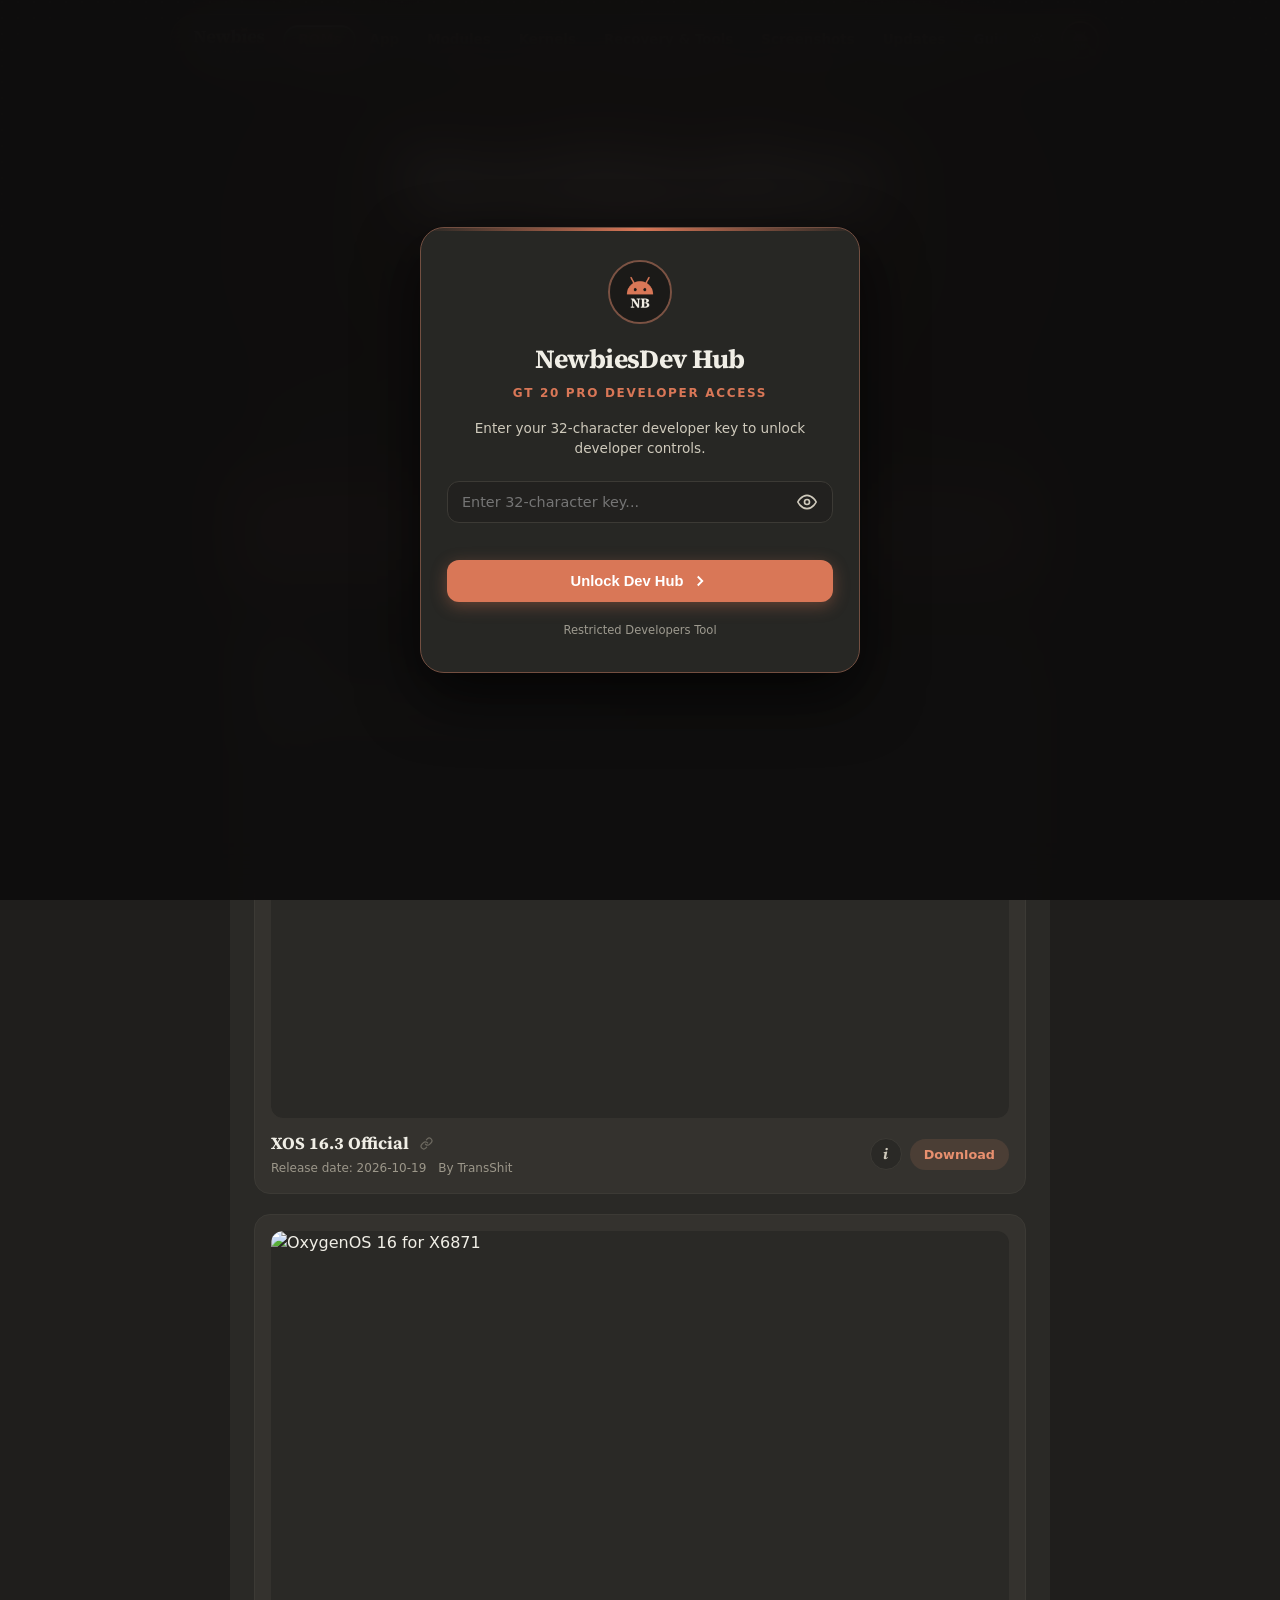
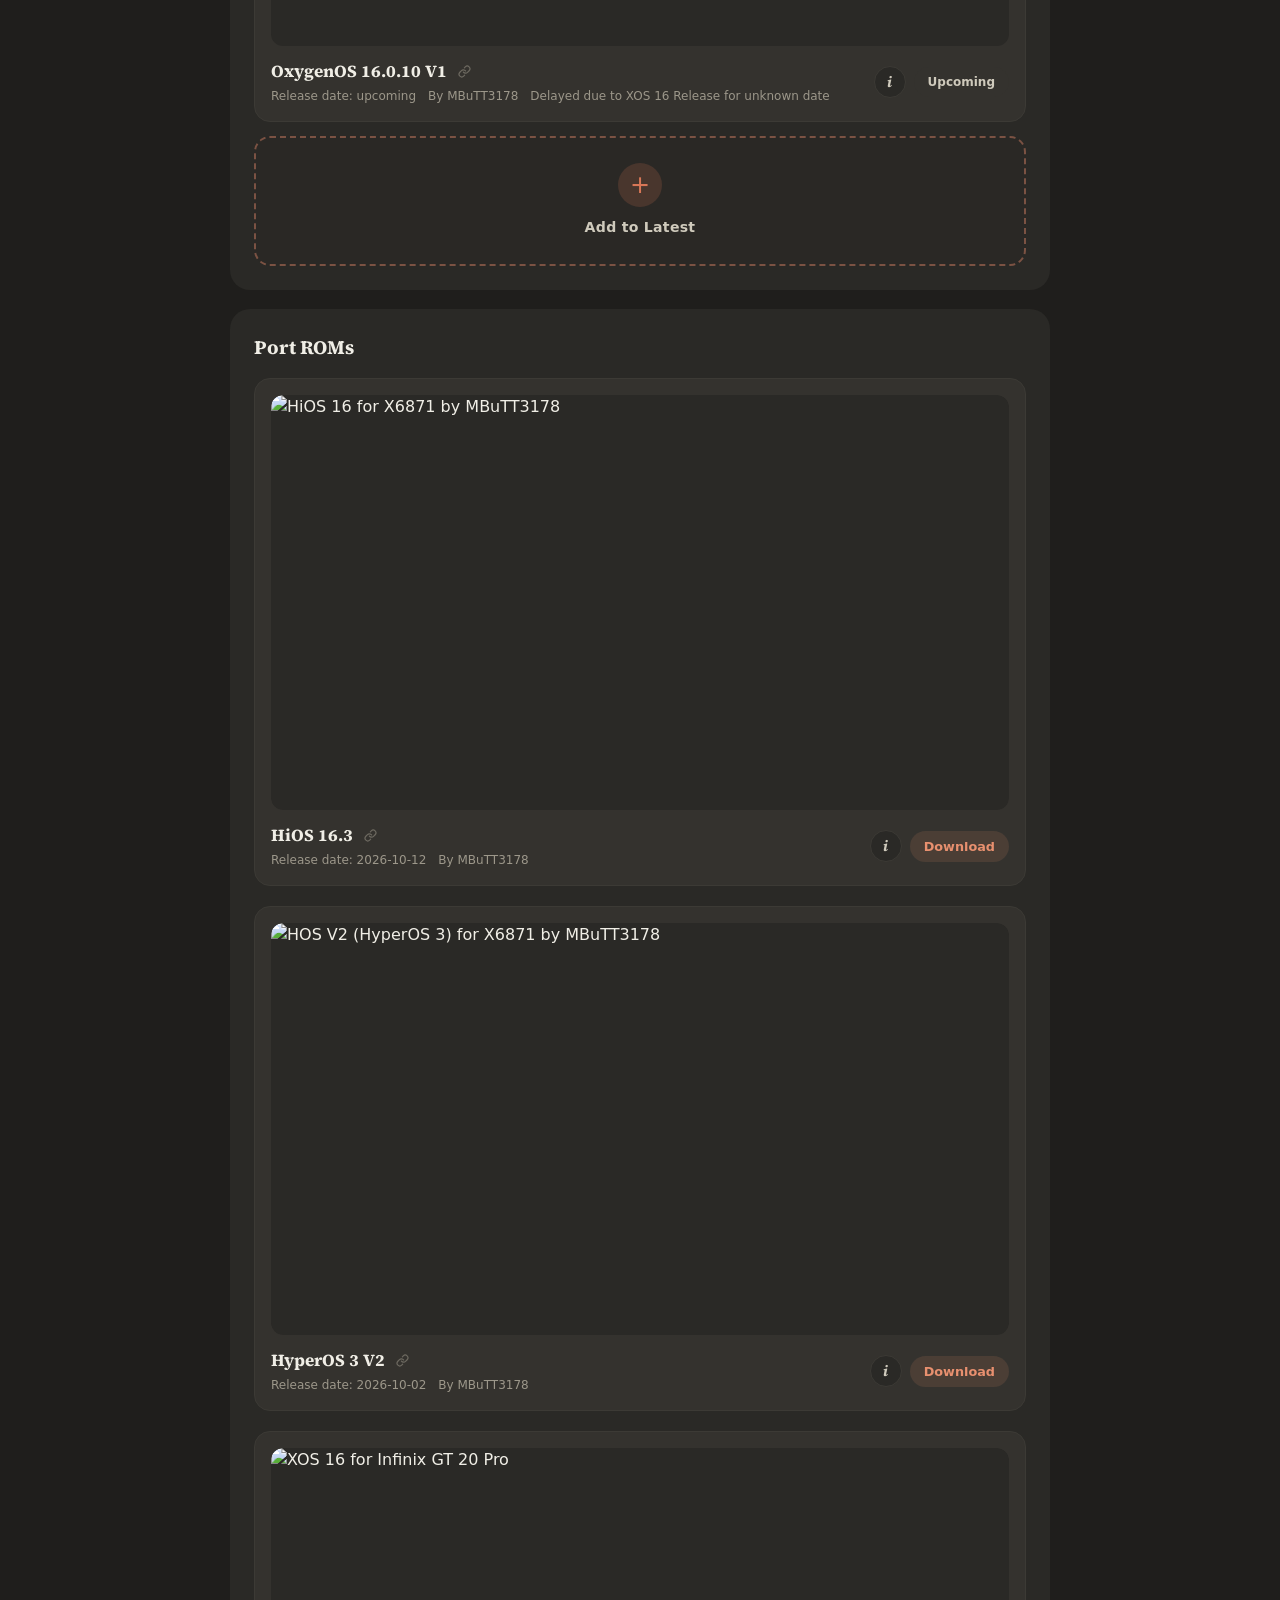
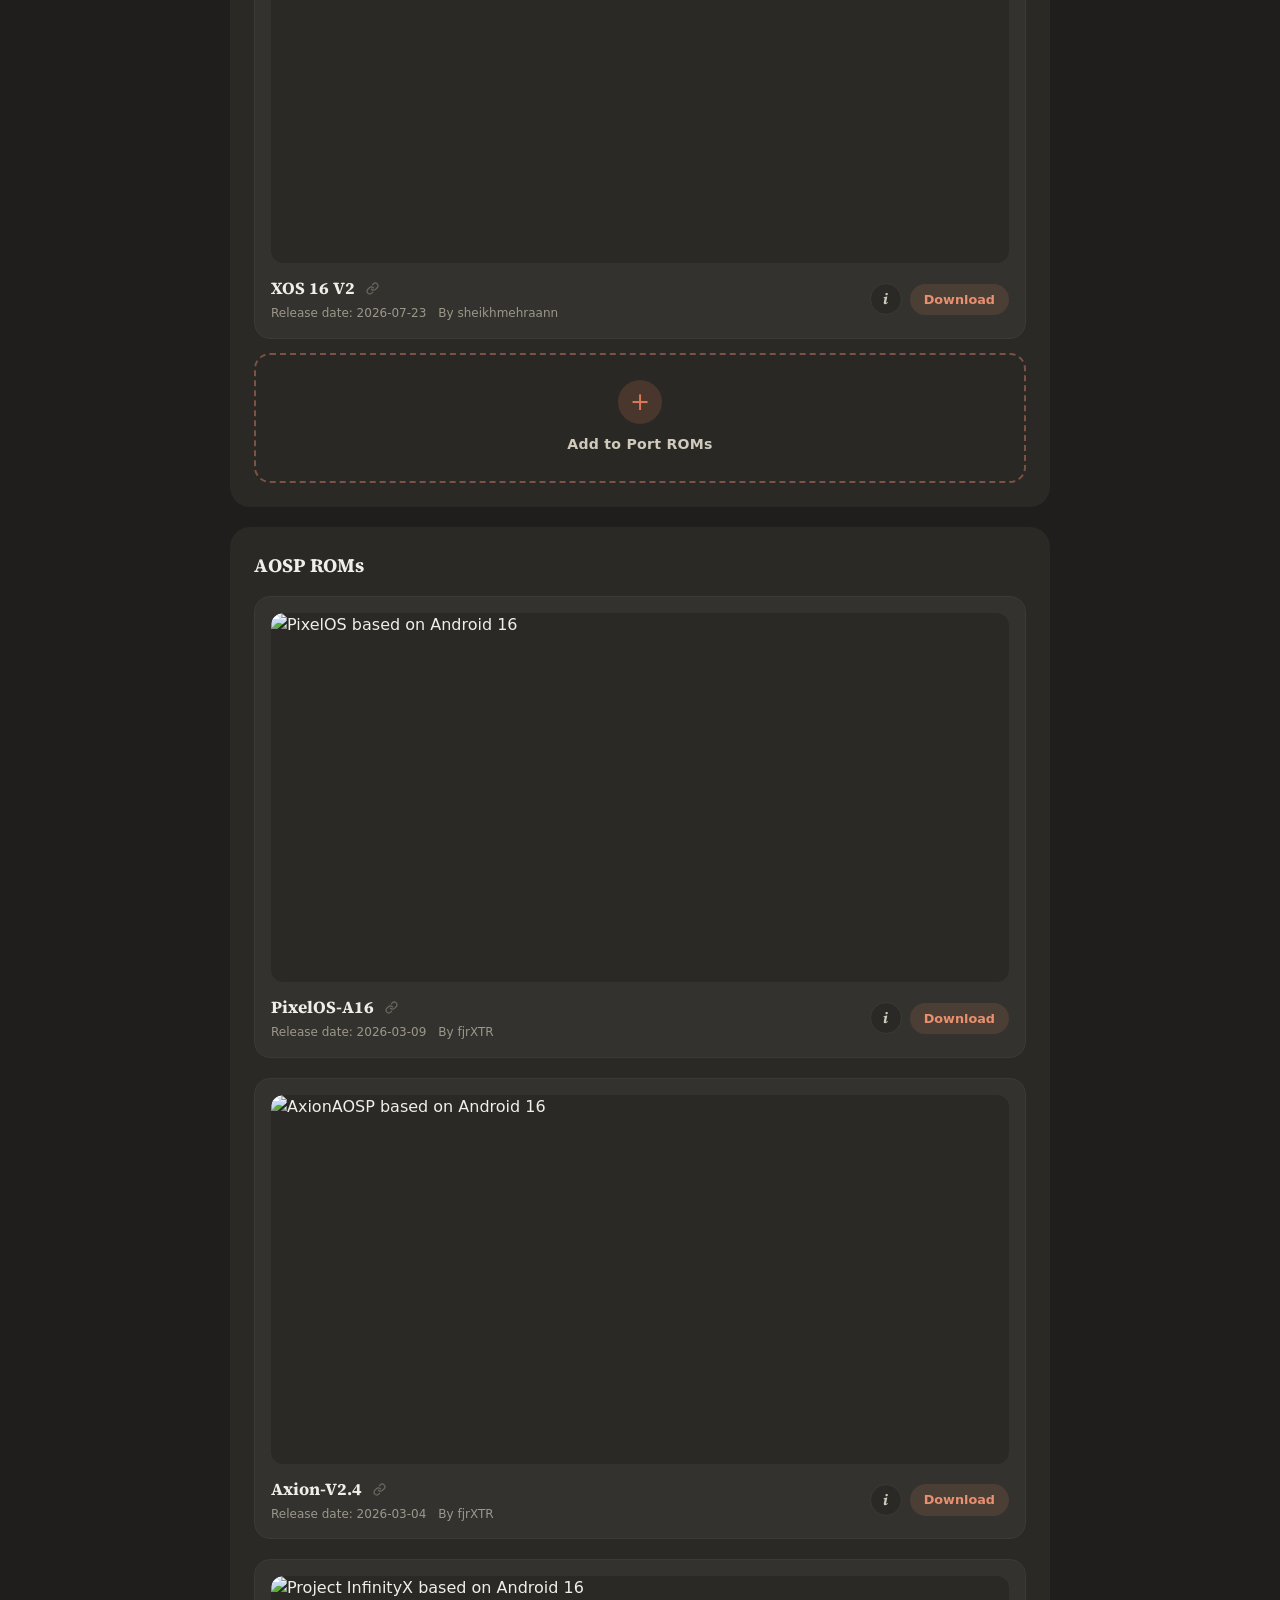
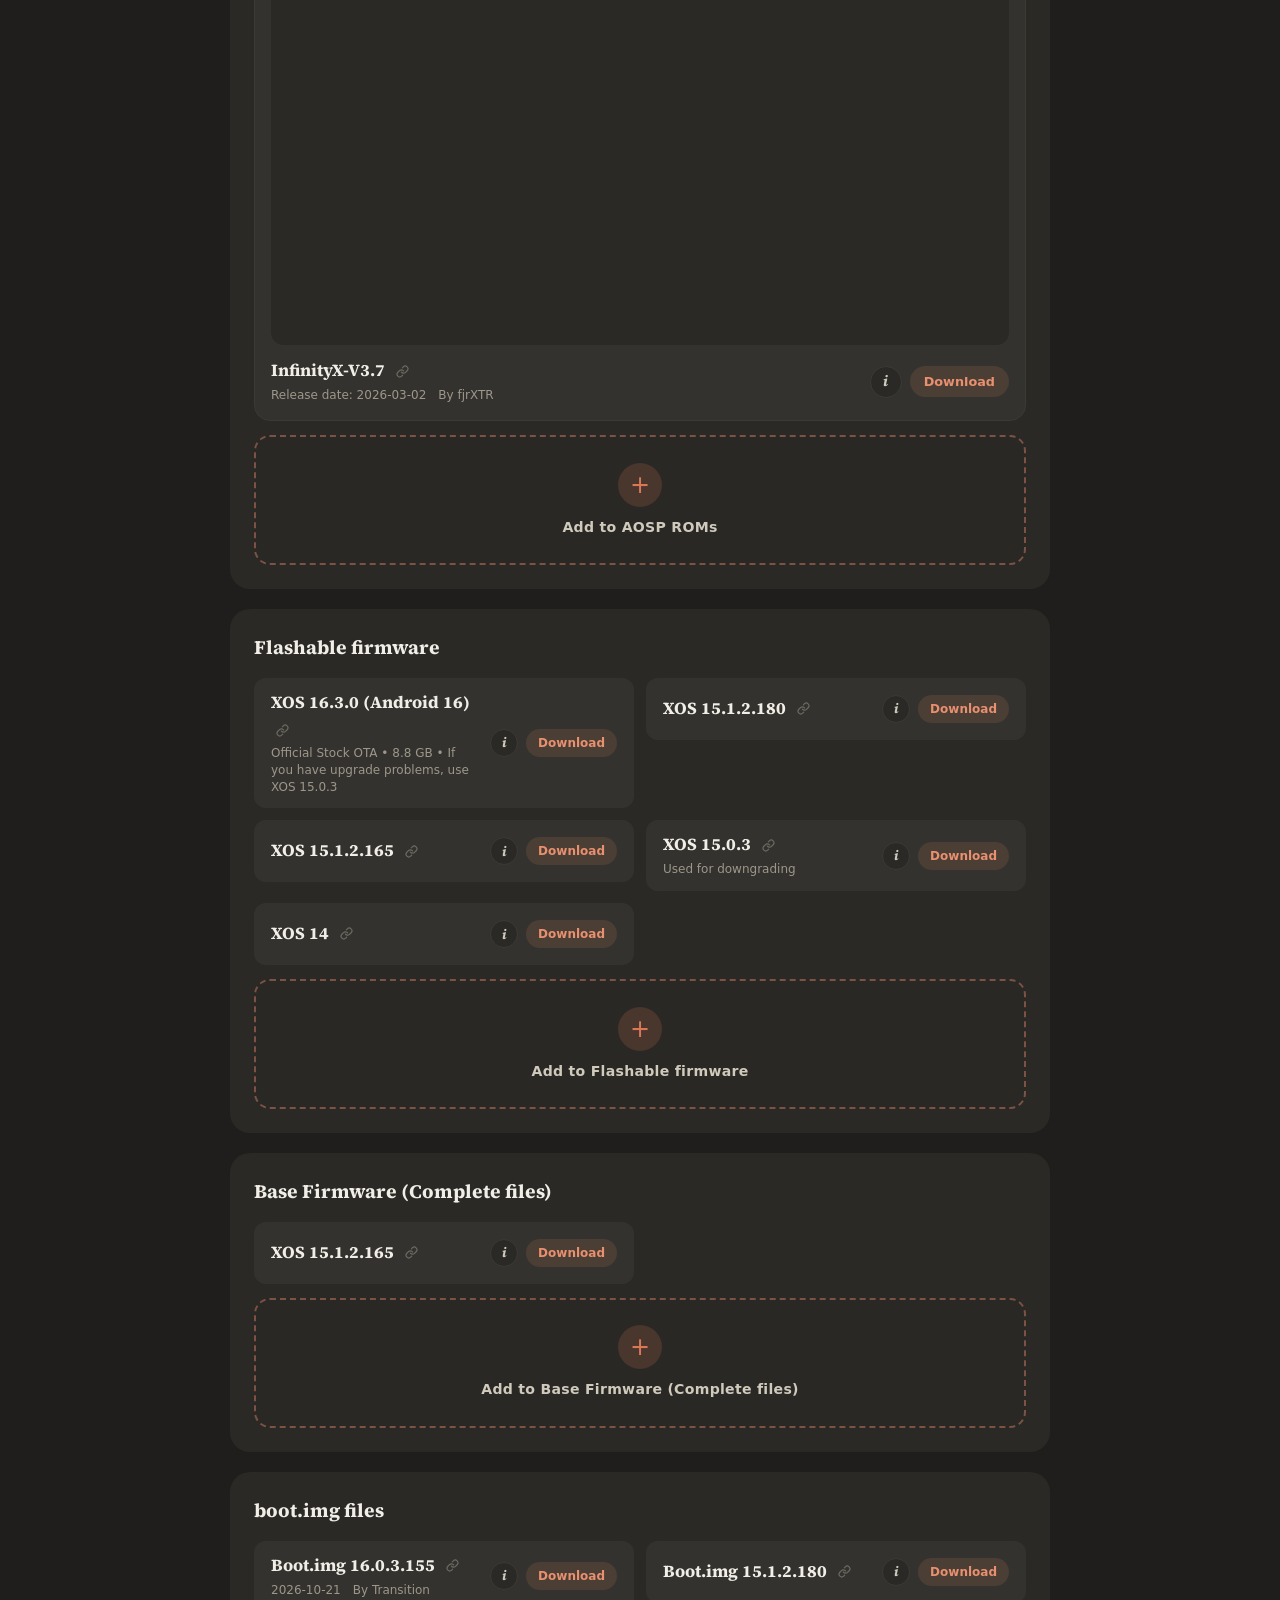
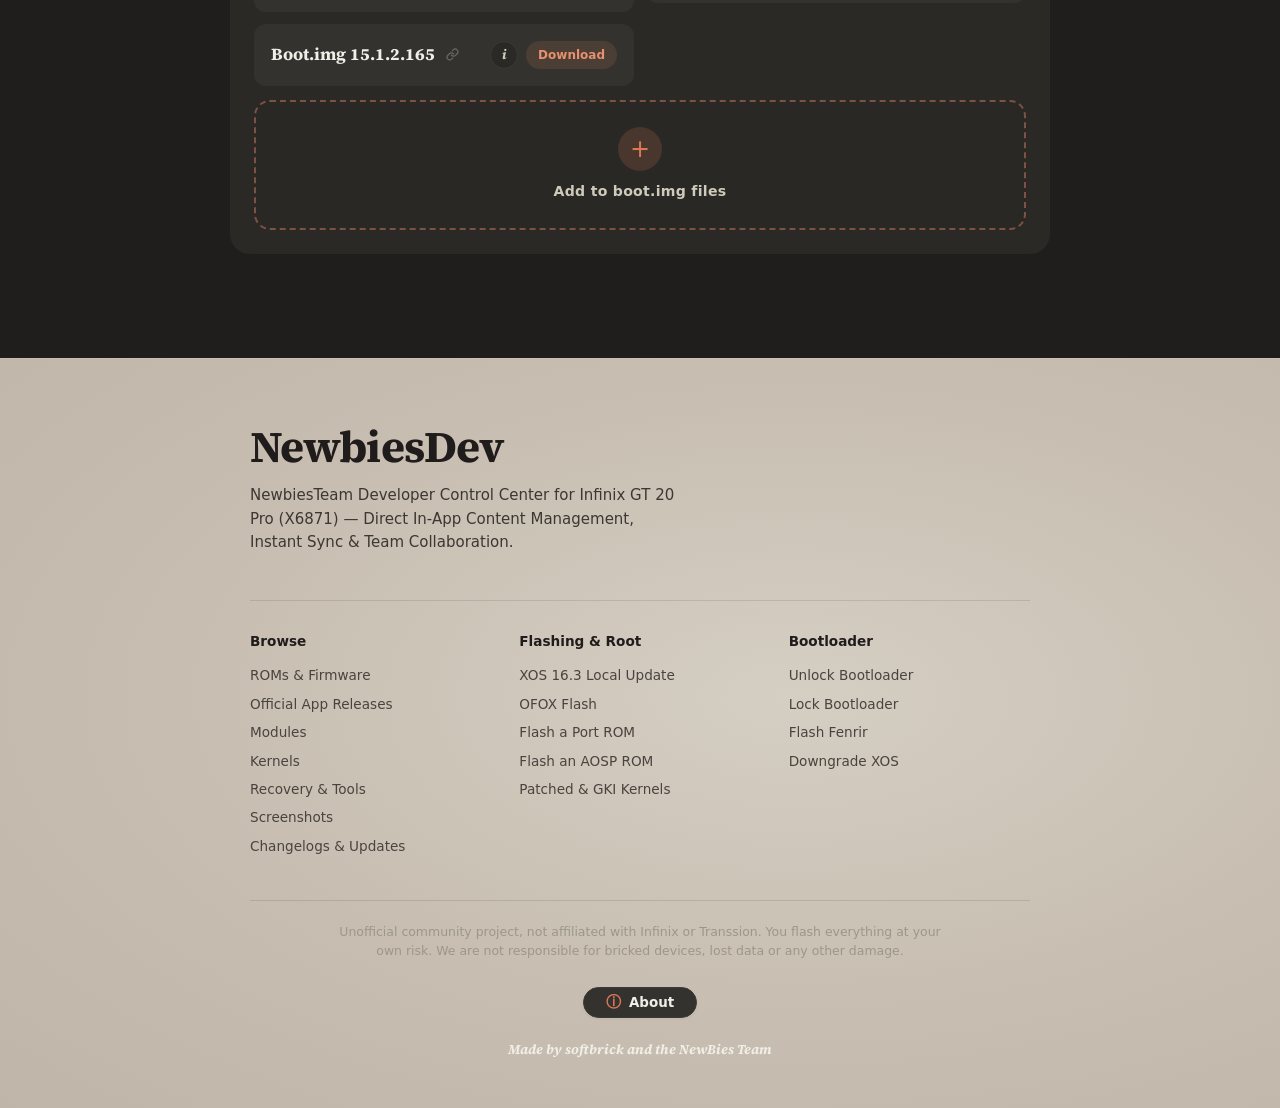
==== commit 374b7c29: "release: v3.0.0 with Cloudflare Pages primary backend and unified UI" ====
--- a/android/app/src/main/assets/index.html
+++ b/android/app/src/main/assets/index.html
@@ -18,7 +18,7 @@
 <link rel="icon" type="image/x-icon" href="favicon.ico">
 <link rel="icon" type="image/png" href="icons/icon-192.png">
 <link rel="apple-touch-icon" href="icons/icon-192.png">
-<link rel="stylesheet" href="styles.css?v=1792605485">
+<link rel="stylesheet" href="styles.css?v=1792606624">
 <script src="data.js"></script>
 </head>
 <body>
@@ -142,7 +142,7 @@
 
     <div class="footer-bottom">
       <p class="legal" id="legal"></p>
-      <div class="footer-app-ver" id="footer-app-ver">NewbiesDev v2.1.0</div>
+      <div class="footer-app-ver" id="footer-app-ver">NewbiesDev v3.0.0</div>
       <p class="signoff">Made by <span id="credit">softbrick</span> and the NewBies Team</p>
     </div>
   </div>
@@ -370,6 +370,6 @@
 
 <div id="toast" class="toast" role="status" aria-live="polite"></div>
 
-<script src="app.js?v=1792605485"></script>
+<script src="app.js?v=1792606624"></script>
 </body>
 </html>
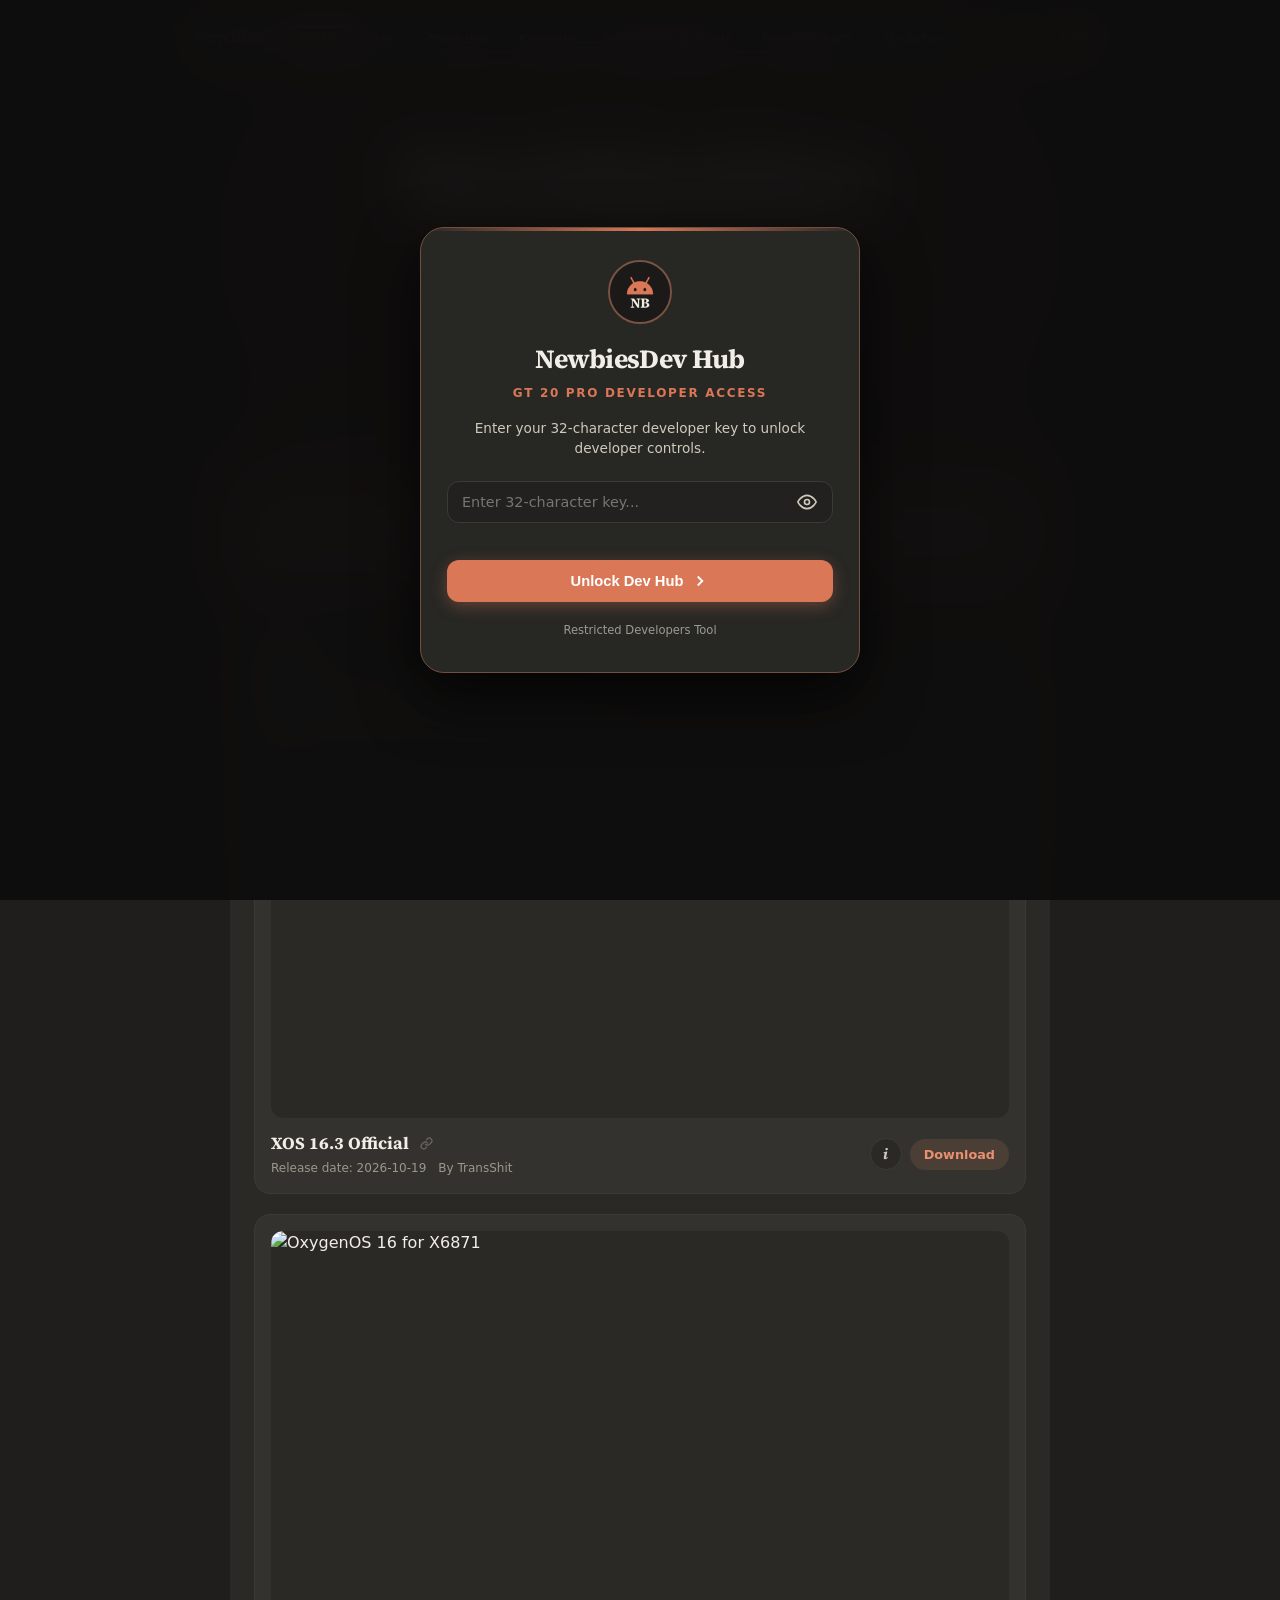
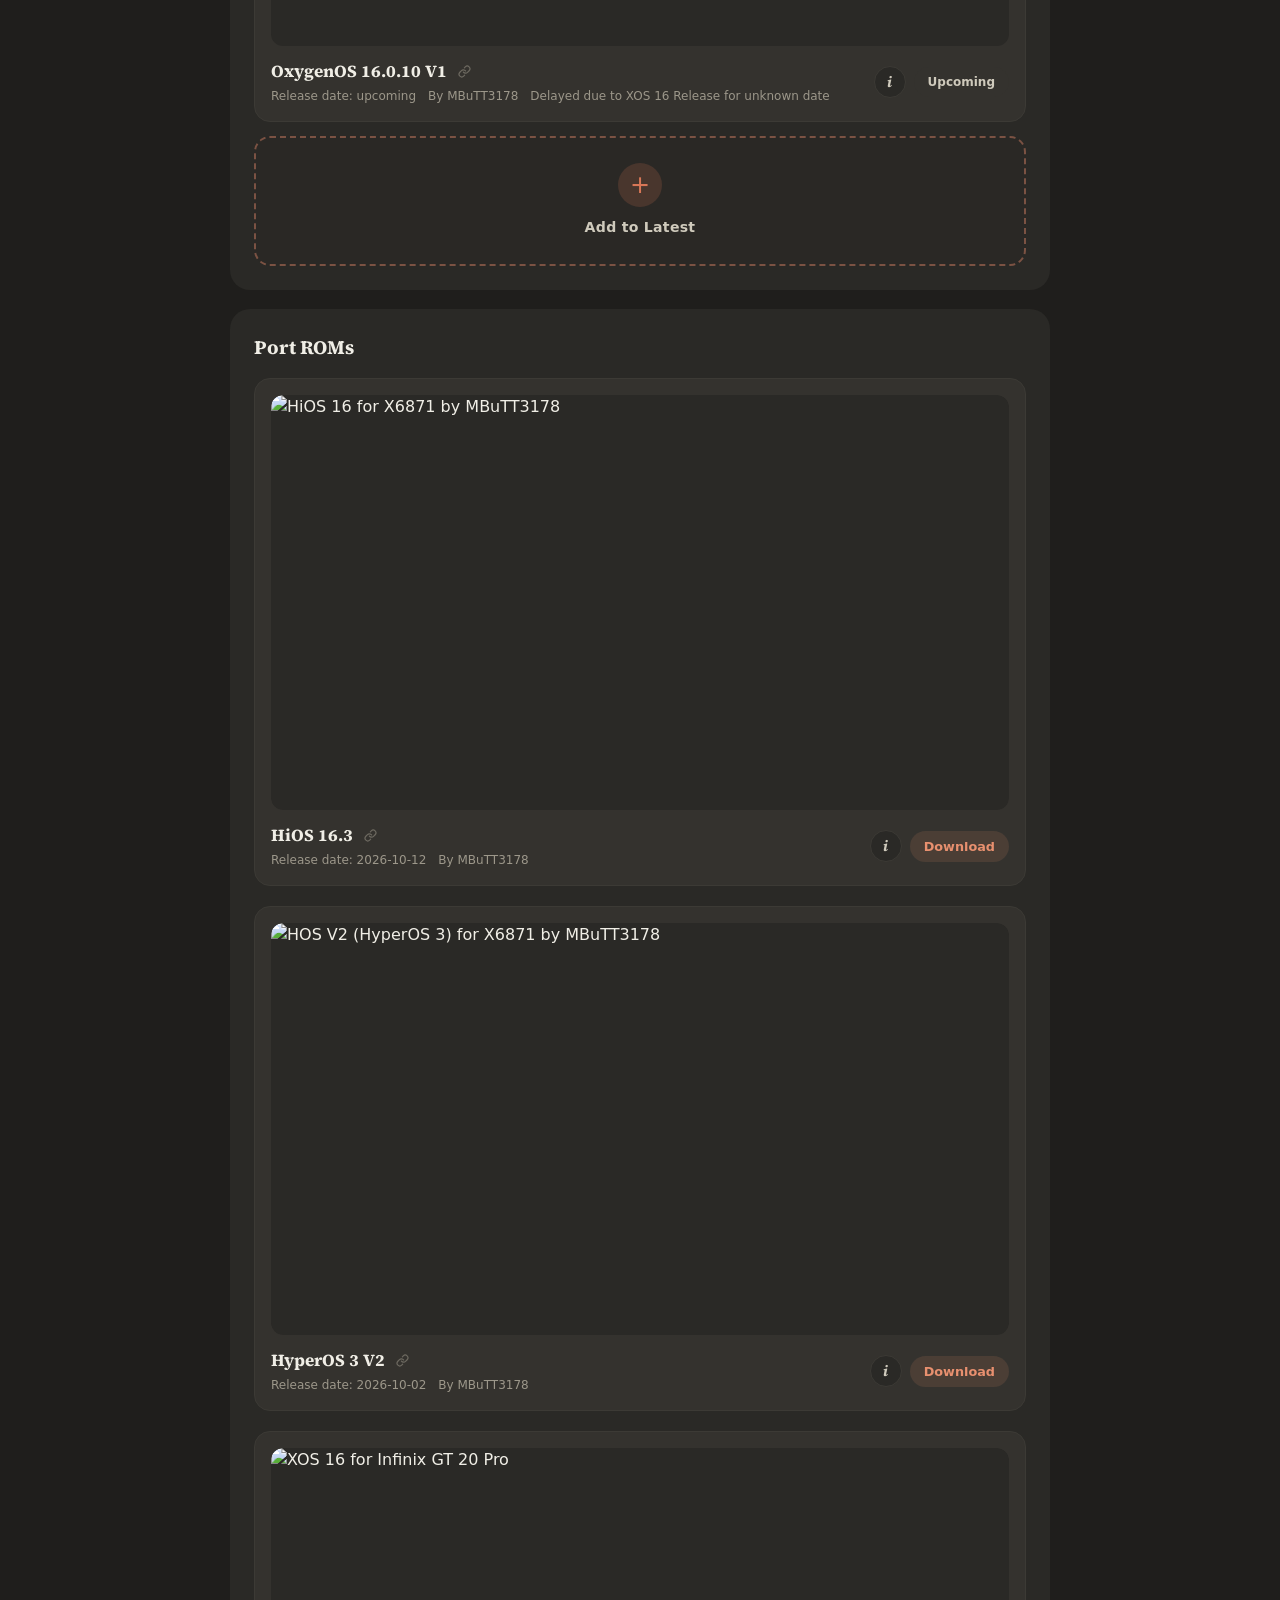
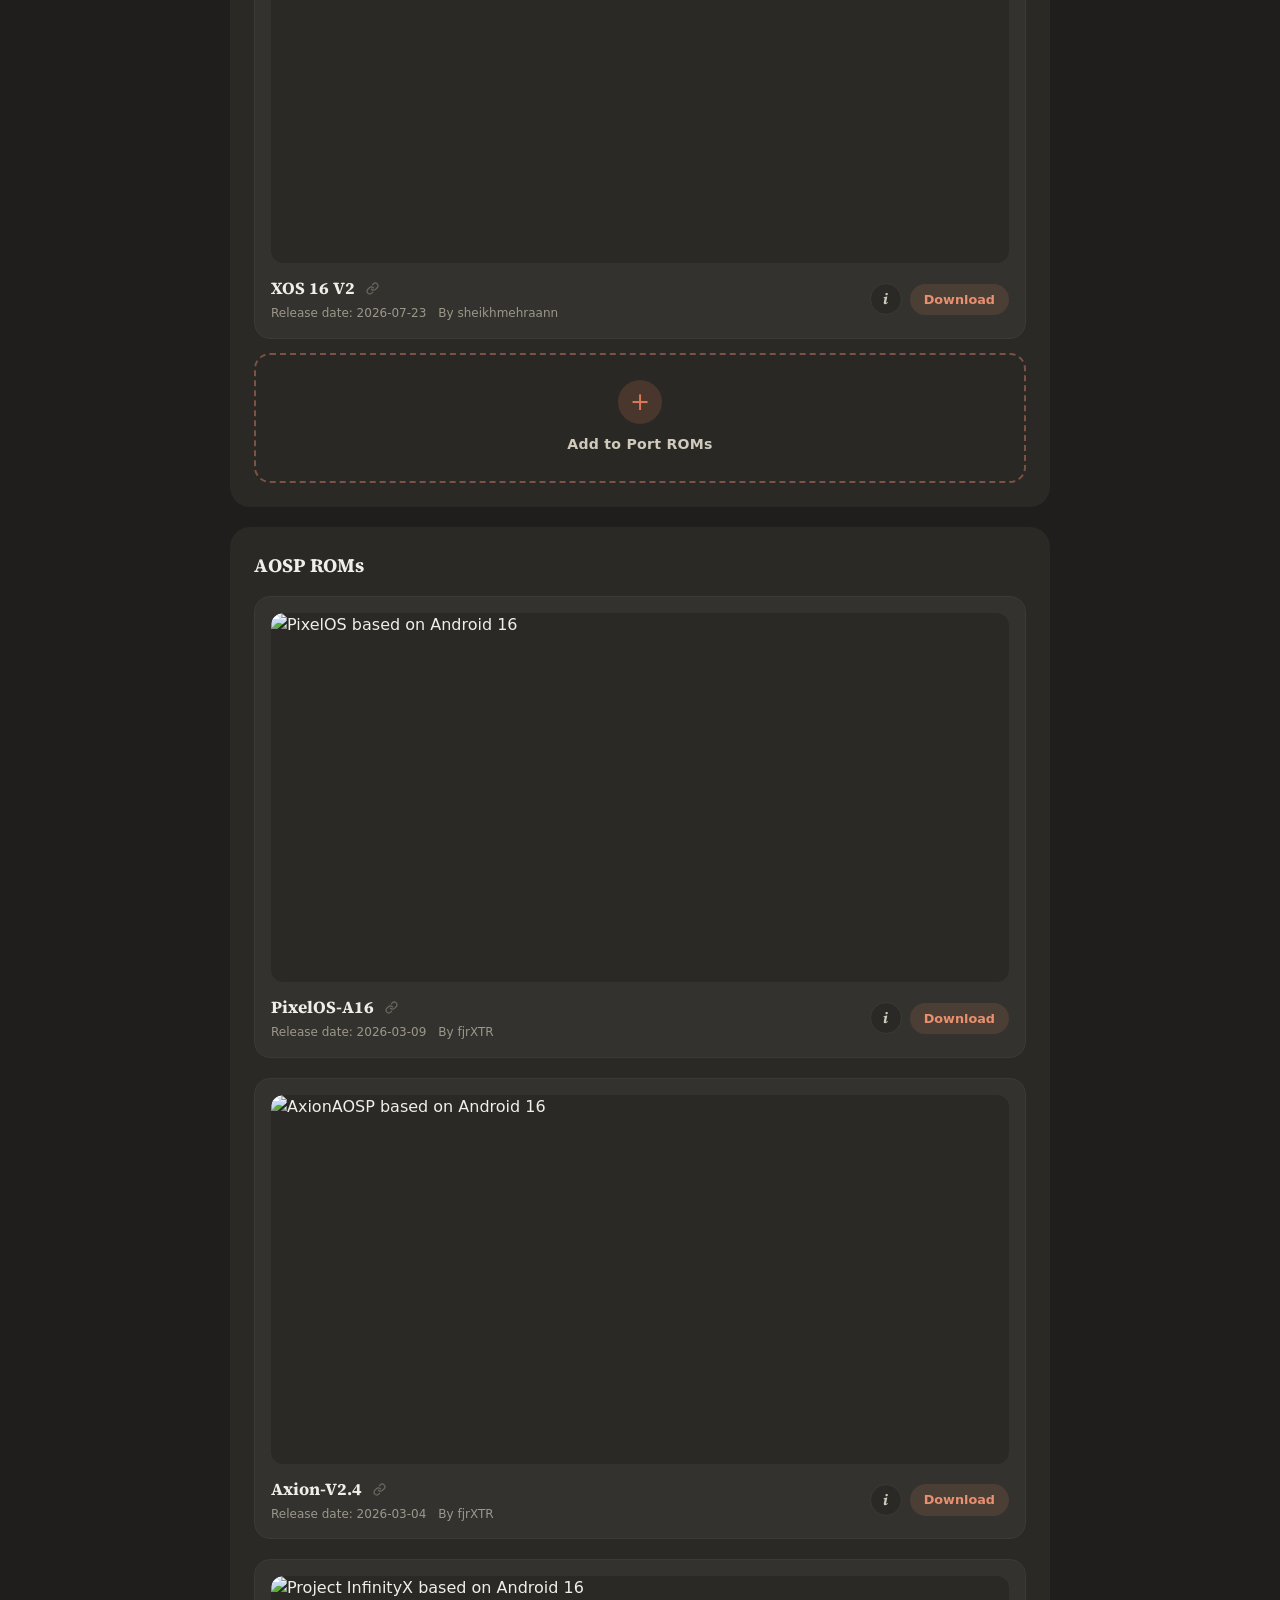
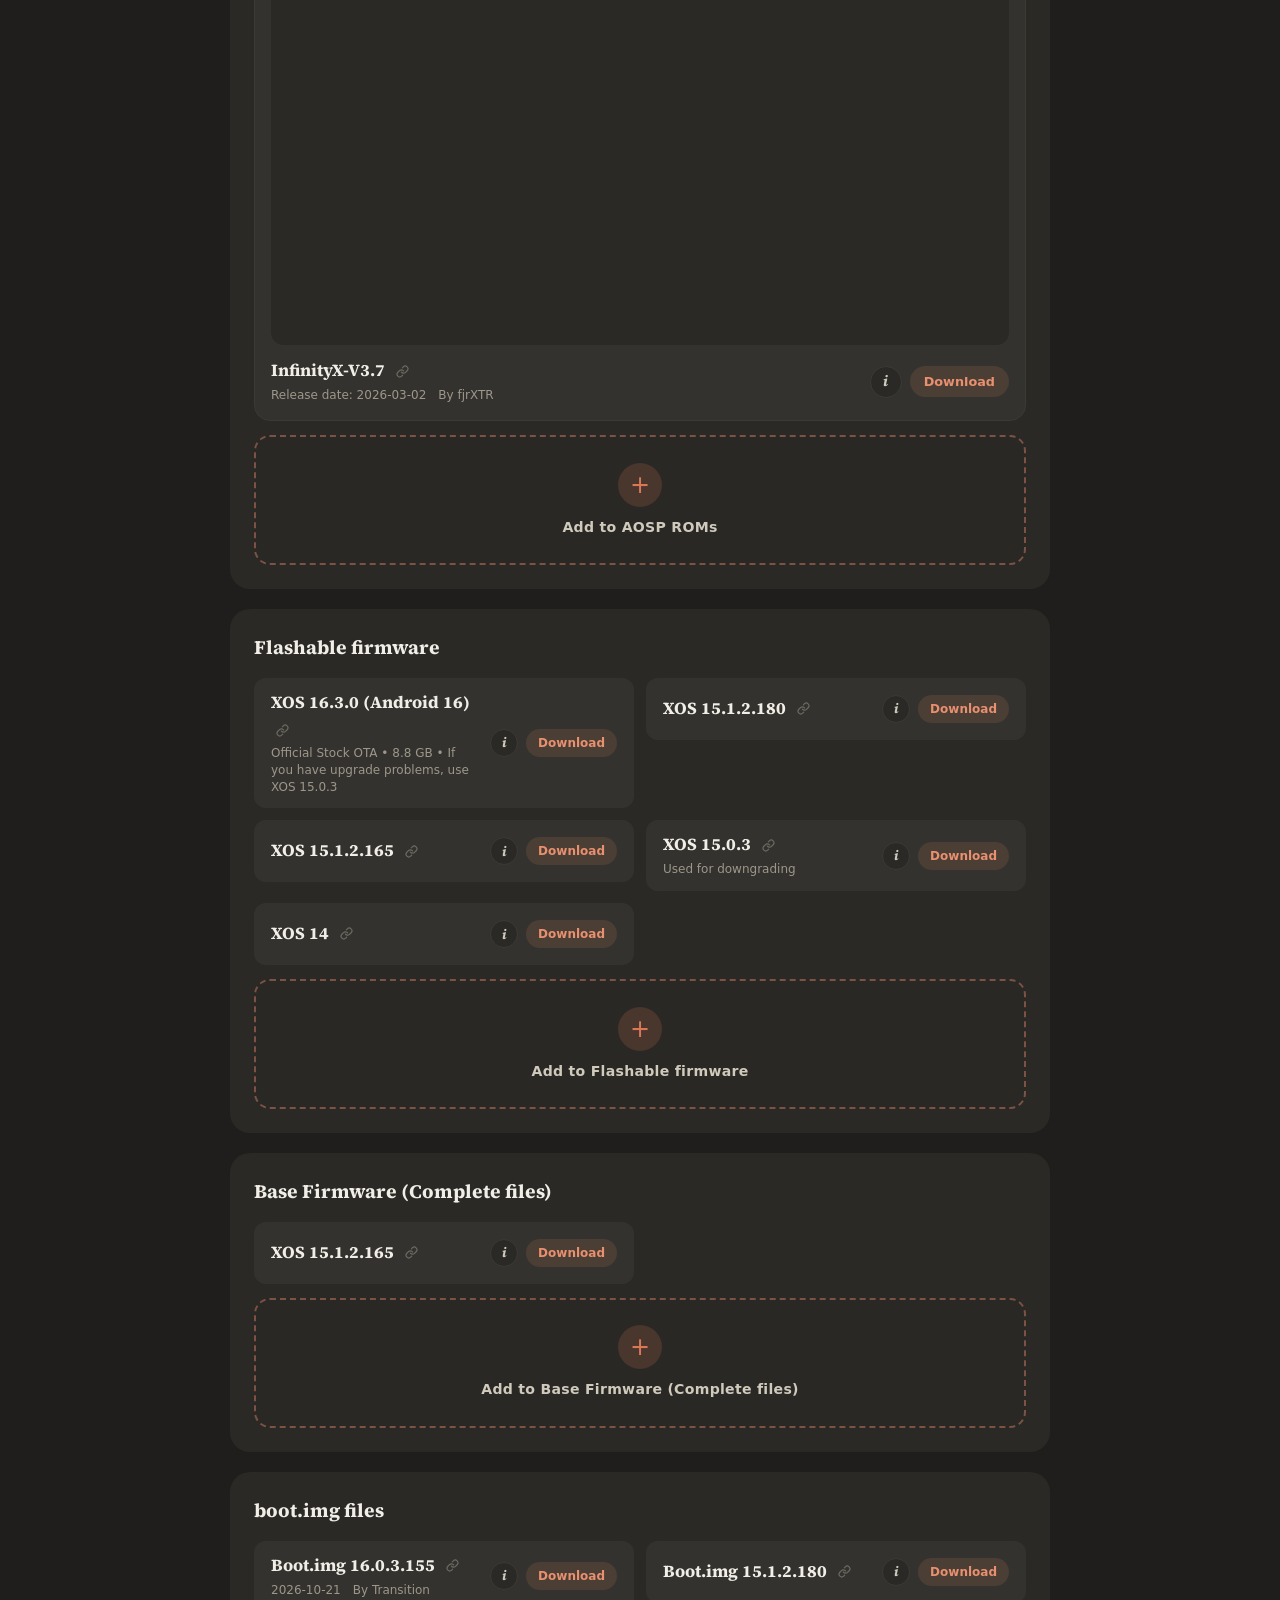
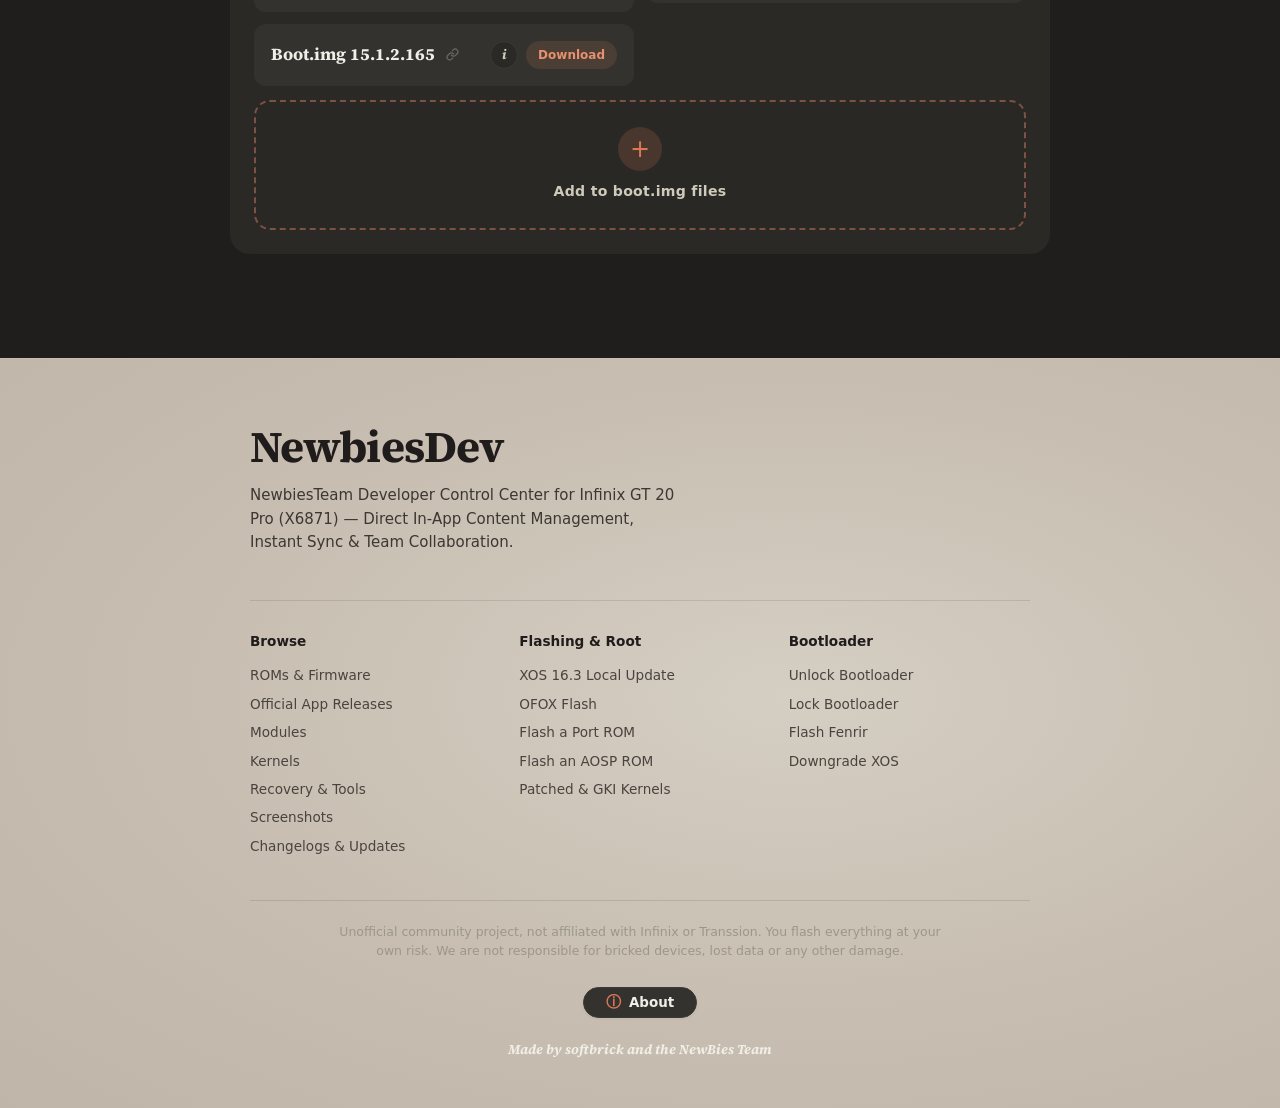
==== commit 974e675f: "release: v3.1.0 with persistent release signing and optimistic UI deletion" ====
--- a/android/app/src/main/assets/index.html
+++ b/android/app/src/main/assets/index.html
@@ -1,5 +1,5 @@
 <!doctype html>
-<html lang="en" data-theme="dark">
+<html lang="en" data-theme="dark" data-scheme="dark">
 <head>
 <meta charset="utf-8">
 <meta name="viewport" content="width=device-width, initial-scale=1, viewport-fit=cover">
@@ -12,13 +12,13 @@
 <meta name="apple-mobile-web-app-status-bar-style" content="black-translucent">
 <meta name="apple-mobile-web-app-title" content="NewbiesDev">
 <link rel="manifest" href="manifest.json">
-<script src="theme.js?v=14"></script>
+<script src="theme.js?v=20"></script>
 <link rel="preload" href="assets/fonts/source-serif-4-latin-400-normal.woff2" as="font" type="font/woff2" crossorigin>
 <link rel="preload" href="assets/fonts/source-serif-4-latin-700-normal.woff2" as="font" type="font/woff2" crossorigin>
 <link rel="icon" type="image/x-icon" href="favicon.ico">
 <link rel="icon" type="image/png" href="icons/icon-192.png">
 <link rel="apple-touch-icon" href="icons/icon-192.png">
-<link rel="stylesheet" href="styles.css?v=1792606624">
+<link rel="stylesheet" href="styles.css?v=1792705713">
 <script src="data.js"></script>
 </head>
 <body>
@@ -142,7 +142,7 @@
 
     <div class="footer-bottom">
       <p class="legal" id="legal"></p>
-      <div class="footer-app-ver" id="footer-app-ver">NewbiesDev v3.0.0</div>
+      <div class="footer-app-ver" id="footer-app-ver">NewbiesDev v3.1.0</div>
       <p class="signoff">Made by <span id="credit">softbrick</span> and the NewBies Team</p>
     </div>
   </div>
@@ -370,6 +370,6 @@
 
 <div id="toast" class="toast" role="status" aria-live="polite"></div>
 
-<script src="app.js?v=1792606624"></script>
+<script src="app.js?v=1792705713"></script>
 </body>
 </html>
--- a/android/app/src/main/assets/styles.css
+++ b/android/app/src/main/assets/styles.css
@@ -9,15 +9,76 @@
   --accent:#d97757;
   --ease-out:cubic-bezier(0.22,1,0.36,1);
 }
-:root[data-theme="dark"],[data-theme="dark"]{
+:root[data-scheme="dark"],[data-scheme="dark"]{
   color-scheme:dark;
   --bg:#1f1e1c; --nav:#262522; --line:#3c3a35; --ink:#f0eee6; --muted:#9c978a; --sub:#cfcabc;
   --panel:#2a2926; --card:#34322e; --card-hover:#3b3833; --link:#e8906f; --dot:#37352f; --glow:rgba(107,64,48,.55); --ring:#2f2d29;
 }
-:root[data-theme="light"],[data-theme="light"]{
+/* Mocha: warm coffee-brown dark with caramel accent */
+:root[data-theme="mocha"],[data-theme="mocha"]{
+  color-scheme:dark;
+  --bg:#1d1712; --nav:#251d15; --line:#3f3226; --ink:#f2ead9; --muted:#a3907c; --sub:#d4c4ab;
+  --panel:#241b14; --card:#2d2318; --card-hover:#362a1d; --link:#dfa05e; --dot:#352a1d; --glow:rgba(158,99,44,.5); --ring:#332818;
+}
+/* Latte: creamy light companion to Mocha */
+:root[data-theme="latte"],[data-theme="latte"]{
   color-scheme:light;
-  --bg:#faf9f5; --nav:#fffefb; --line:#ded9ca; --ink:#1f1d19; --muted:#7a7566; --sub:#5c5849;
-  --panel:#f0eee6; --card:#fffefb; --card-hover:#f7f4ec; --link:#c0553a; --dot:#ddd8c9; --glow:rgba(242,207,186,.65); --ring:#ece7da;
+  --bg:#f7f2e9; --nav:#fffcf5; --line:#e5dcc7; --ink:#241c10; --muted:#8a7c66; --sub:#695b44;
+  --panel:#efe7d3; --card:#fffcf5; --card-hover:#f5eddd; --link:#a96f2e; --dot:#e7dcc6; --glow:rgba(224,183,124,.55); --ring:#ece3cd;
+}
+/* Midnight: deep navy with ice-blue accent */
+:root[data-theme="midnight"],[data-theme="midnight"]{
+  color-scheme:dark;
+  --bg:#0e1320; --nav:#141a2b; --line:#26314b; --ink:#e7ecf8; --muted:#8a95b0; --sub:#c2cce0;
+  --panel:#121a2b; --card:#19223a; --card-hover:#1f2a47; --link:#82b8ff; --dot:#1b2540; --glow:rgba(74,116,220,.42); --ring:#1e2843;
+}
+/* Forest: deep pine with sage accent */
+:root[data-theme="forest"],[data-theme="forest"]{
+  color-scheme:dark;
+  --bg:#111812; --nav:#171f18; --line:#2b3a2a; --ink:#ebf2e3; --muted:#8ea48a; --sub:#c8d8bf;
+  --panel:#152117; --card:#1c2a1c; --card-hover:#243321; --link:#93c077; --dot:#22301e; --glow:rgba(105,165,80,.4); --ring:#253622;
+}
+/* AMOLED: pure black for OLED panels, ember accent preserved */
+:root[data-theme="amoled"],[data-theme="amoled"]{
+  color-scheme:dark;
+  --bg:#000000; --nav:#0a0a0a; --line:#2a2a28; --ink:#f0eee6; --muted:#8f8a7d; --sub:#cbc7ba;
+  --panel:#050505; --card:#0d0d0d; --card-hover:#141412; --link:#e8906f; --dot:#161613; --glow:rgba(107,64,48,.4); --ring:#111110;
+}
+/* Dracula: purple night with violet accent */
+:root[data-theme="dracula"],[data-theme="dracula"]{
+  color-scheme:dark;
+  --bg:#282a36; --nav:#2f3140; --line:#44475a; --ink:#f8f8f2; --muted:#9299b8; --sub:#cdd2e4;
+  --panel:#2b2d3c; --card:#343746; --card-hover:#3b3e4e; --link:#bd93f9; --dot:#3b3d4c; --glow:rgba(189,147,249,.35); --ring:#3c3f51;
+}
+/* Catppuccin Macchiato: soft slate-mauve */
+:root[data-theme="macchiato"],[data-theme="macchiato"]{
+  color-scheme:dark;
+  --bg:#24273a; --nav:#2a2c42; --line:#414559; --ink:#cad3f5; --muted:#a5adcb; --sub:#b8c0e0;
+  --panel:#1e2030; --card:#302f46; --card-hover:#363a4f; --link:#c6a0f6; --dot:#323448; --glow:rgba(198,160,246,.3); --ring:#383b52;
+}
+/* Everforest: muted forest greens on warm charcoal */
+:root[data-theme="everforest"],[data-theme="everforest"]{
+  color-scheme:dark;
+  --bg:#2d353b; --nav:#343f44; --line:#475252; --ink:#d3c6aa; --muted:#859289; --sub:#c0c8a9;
+  --panel:#283430; --card:#3a4348; --card-hover:#445048; --link:#a7c080; --dot:#3a454a; --glow:rgba(167,192,128,.3); --ring:#414b50;
+}
+/* Ayu Dark: midnight blue with amber accent */
+:root[data-theme="ayu"],[data-theme="ayu"]{
+  color-scheme:dark;
+  --bg:#0b0e14; --nav:#10151d; --line:#232b3a; --ink:#bfbdb6; --muted:#8a9199; --sub:#cccac2;
+  --panel:#0d1119; --card:#11151d; --card-hover:#161b24; --link:#ff9940; --dot:#1a2030; --glow:rgba(255,153,64,.25); --ring:#1c2331;
+}
+/* Cobalt2: deep cobalt blue with electric yellow accent */
+:root[data-theme="cobalt"],[data-theme="cobalt"]{
+  color-scheme:dark;
+  --bg:#122633; --nav:#14303f; --line:#2c4a5c; --ink:#f0f4f8; --muted:#8fa6b3; --sub:#cfe3ee;
+  --panel:#102132; --card:#14303e; --card-hover:#1a3a4a; --link:#ffc600; --dot:#1b3341; --glow:rgba(90,180,255,.28); --ring:#1e3a4a;
+}
+/* Carbonfox: slate-violet night with ice-cyan accent */
+:root[data-theme="carbonfox"],[data-theme="carbonfox"]{
+  color-scheme:dark;
+  --bg:#161726; --nav:#1c1d30; --line:#31334f; --ink:#f2f2f5; --muted:#9799b8; --sub:#b8b9d5;
+  --panel:#191a2e; --card:#232340; --card-hover:#2b2b4a; --link:#56c8ff; --dot:#22223c; --glow:rgba(86,200,255,.25); --ring:#262745;
 }
 
 /* swww / Niri / Hyprland circular theme reveal (pure CSS, driven by --vt-x/--vt-y/--vt-r set from JS) */
@@ -104,7 +165,7 @@
   -webkit-backdrop-filter:blur(18px) saturate(125%);backdrop-filter:blur(18px) saturate(125%);
   box-shadow:0 8px 28px -12px rgba(0,0,0,.35);
 }
-:root[data-theme="light"] .nav,[data-theme="light"] .nav{
+:root[data-scheme="light"] .nav,[data-scheme="light"] .nav{
   background:color-mix(in srgb,var(--nav) 92%,transparent);
   -webkit-backdrop-filter:blur(18px) saturate(115%);backdrop-filter:blur(18px) saturate(115%);
   box-shadow:0 8px 24px -12px rgba(31,29,25,.14);
@@ -199,7 +260,7 @@
   color:var(--link);
   text-shadow:0 1px 10px rgba(217,119,87,.35);
 }
-:root[data-theme="light"] .tab[aria-current="page"],[data-theme="light"] .tab[aria-current="page"]{
+:root[data-scheme="light"] .tab[aria-current="page"],[data-scheme="light"] .tab[aria-current="page"]{
   color:var(--link);
   text-shadow:none;
 }
@@ -229,7 +290,7 @@
     inset 0 1px .5px rgba(255,255,255,.42),
     inset 0 -1px 1px rgba(0,0,0,.28);
 }
-:root[data-theme="light"] .tab-glass,[data-theme="light"] .tab-glass{
+:root[data-scheme="light"] .tab-glass,[data-scheme="light"] .tab-glass{
   background:
     radial-gradient(65% 75% at 50% 55%,rgba(192,85,58,.14) 0%,rgba(192,85,58,.04) 62%,transparent 88%),
     linear-gradient(180deg,rgba(255,255,255,.82) 0%,rgba(255,255,255,.45) 52%,rgba(255,255,255,.68) 100%);
@@ -247,7 +308,7 @@
     inset 1.5px 1px 2px rgba(125,220,255,.24),
     inset -1.5px -1px 2px rgba(255,155,90,.28);
 }
-:root[data-theme="light"] .tab-glass-lens,[data-theme="light"] .tab-glass-lens{
+:root[data-scheme="light"] .tab-glass-lens,[data-scheme="light"] .tab-glass-lens{
   border:1px solid rgba(192,85,58,.24);
   box-shadow:
     inset 0 1.5px .5px rgba(255,255,255,1),
@@ -274,8 +335,8 @@
 }
 .theme:hover{color:var(--ink);border-color:var(--muted)}
 .icon-moon{display:none}
-:root[data-theme="light"] .icon-sun,[data-theme="light"] .icon-sun{display:none}
-:root[data-theme="light"] .icon-moon,[data-theme="light"] .icon-moon{display:block}
+:root[data-scheme="light"] .icon-sun,[data-scheme="light"] .icon-sun{display:none}
+:root[data-scheme="light"] .icon-moon,[data-scheme="light"] .icon-moon{display:block}
 .telegram{
   padding:7px 16px;border-radius:999px;background:var(--accent);color:#fff;
   text-decoration:none;font-size:.8rem;font-weight:600;white-space:nowrap;
@@ -461,7 +522,7 @@
   box-shadow:0 18px 42px -12px rgba(0,0,0,.52),inset 0 1px .5px rgba(255,255,255,.12);
   animation:dlpop-in .18s var(--ease-out) both;
 }
-:root[data-theme="light"] .dl-popover,[data-theme="light"] .dl-popover{
+:root[data-scheme="light"] .dl-popover,[data-scheme="light"] .dl-popover{
   background:color-mix(in srgb,var(--nav) 96%,transparent);
   box-shadow:0 18px 40px -12px rgba(31,29,25,.22),inset 0 1px 0 rgba(255,255,255,.9);
 }
@@ -643,7 +704,7 @@
 }
 .panel-focus{outline:2px solid var(--accent);outline-offset:2px;transition:outline-color .4s ease}
 .warn strong{display:block;margin-bottom:2px;color:#e0605b;font-size:.75rem;letter-spacing:.06em;text-transform:uppercase}
-:root[data-theme="light"] .warn strong{color:#b03a34}
+:root[data-scheme="light"] .warn strong{color:#b03a34}
 .warn p{margin:0;font-family:var(--sans);font-size:inherit;line-height:inherit;color:inherit}
 .article .warn{margin:16px 0}
 .article .warn p{margin:0}
@@ -1388,8 +1449,8 @@
   border-color: transparent transparent var(--line) transparent;
 }
 
-:root[data-theme="light"] .tab-hold-indicator,
-[data-theme="light"] .tab-hold-indicator {
+:root[data-scheme="light"] .tab-hold-indicator,
+[data-scheme="light"] .tab-hold-indicator {
   background: color-mix(in srgb, var(--nav) 96%, transparent);
   box-shadow: 0 10px 24px -6px rgba(31, 29, 25, 0.16), inset 0 1px 0 rgba(255, 255, 255, 0.9);
 }
@@ -1448,8 +1509,8 @@
   box-sizing: border-box;
 }
 
-:root[data-theme="light"] .tab-overview-popover,
-[data-theme="light"] .tab-overview-popover {
+:root[data-scheme="light"] .tab-overview-popover,
+[data-scheme="light"] .tab-overview-popover {
   background: color-mix(in srgb, var(--nav) 96%, transparent);
   box-shadow:
     0 24px 56px -14px rgba(31, 29, 25, 0.22),
@@ -1481,8 +1542,8 @@
   pointer-events: none;
 }
 
-:root[data-theme="light"] .tab-overview-arrow,
-[data-theme="light"] .tab-overview-arrow {
+:root[data-scheme="light"] .tab-overview-arrow,
+[data-scheme="light"] .tab-overview-arrow {
   background: color-mix(in srgb, var(--nav) 96%, transparent);
 }
 
@@ -2113,7 +2174,7 @@
   text-overflow: ellipsis;
 }
 
-:root[data-theme="light"] .nb-toast {
+:root[data-scheme="light"] .nb-toast {
   background: rgba(40, 34, 34, 0.94);
   color: #fff;
   border-color: rgba(255, 255, 255, 0.2);
@@ -3268,3 +3329,35 @@
   color: var(--fg);
   border-color: var(--sub);
 }
+
+/* Multi-theme picker popover (all themes drive the full element palette) */
+.theme-popover{
+  position:fixed;z-index:60;min-width:176px;max-height:min(70vh,560px);overflow-y:auto;overscroll-behavior:contain;padding:6px;margin:0;
+  background:color-mix(in srgb,var(--nav) 92%,transparent);
+  border:1px solid var(--line);border-radius:14px;
+  -webkit-backdrop-filter:blur(18px) saturate(125%);backdrop-filter:blur(18px) saturate(125%);
+  box-shadow:0 12px 34px -12px rgba(0,0,0,.5);
+  animation:theme-pop-in .16s var(--ease-out);
+}
+@keyframes theme-pop-in{
+  from{opacity:0;transform:translateY(-4px) scale(.98)}
+  to{opacity:1;transform:none}
+}
+.theme-popover-head{
+  padding:6px 10px 4px;font-size:.68rem;font-weight:700;letter-spacing:.08em;
+  text-transform:uppercase;color:var(--muted);
+}
+.theme-pop-item{
+  display:flex;align-items:center;gap:9px;width:100%;padding:7px 10px;margin:0;
+  border:0;border-radius:9px;background:transparent;color:var(--sub);cursor:pointer;
+  font:600 .8rem/1 var(--sans);text-align:left;
+}
+.theme-pop-item:hover{background:color-mix(in srgb,var(--link) 14%,transparent);color:var(--ink)}
+.theme-pop-item[data-active="true"]{color:var(--ink);background:color-mix(in srgb,var(--card-hover) 70%,transparent)}
+.theme-pop-swatch{
+  width:14px;height:14px;border-radius:50%;flex:none;
+  border:1px solid var(--line);
+  box-shadow:inset 0 0 0 2px color-mix(in srgb,var(--bg) 55%,transparent);
+}
+.theme-pop-label{flex:1;text-align:left}
+.theme-pop-check{color:var(--link);font-weight:700}
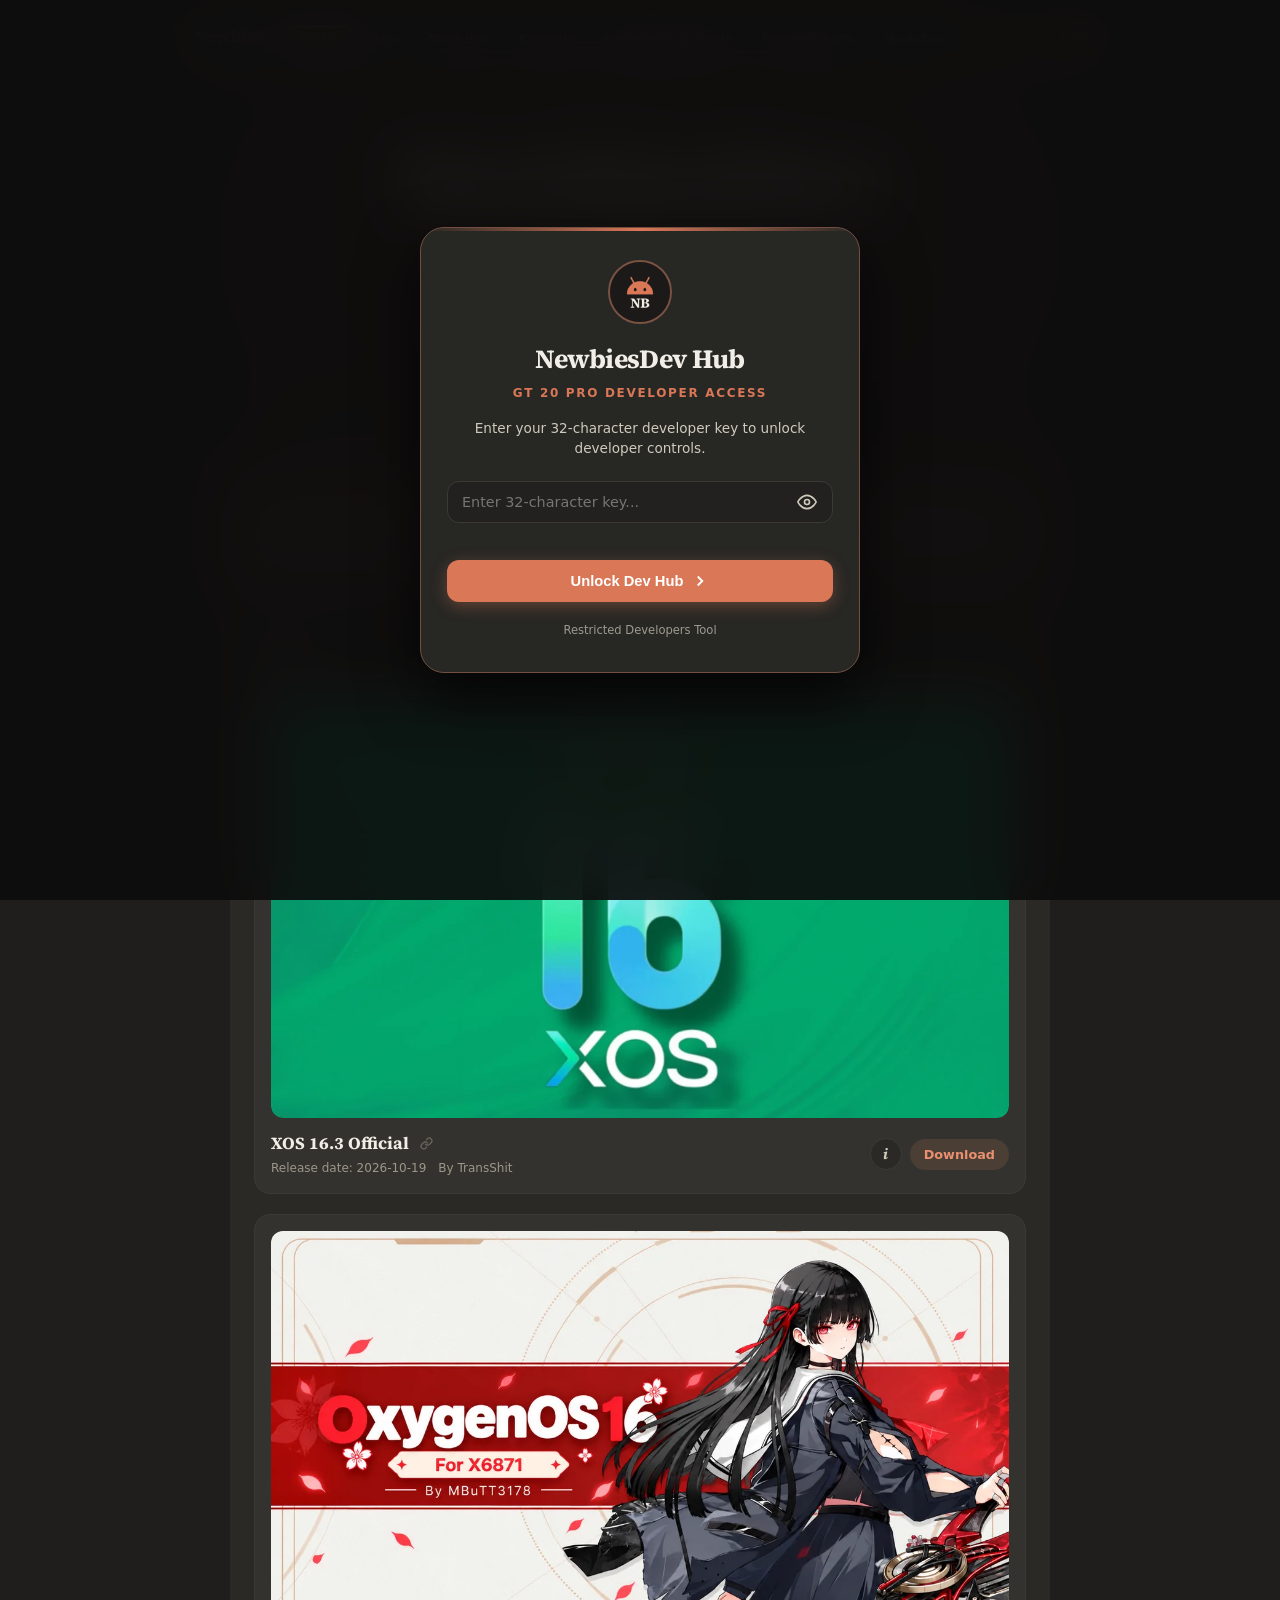
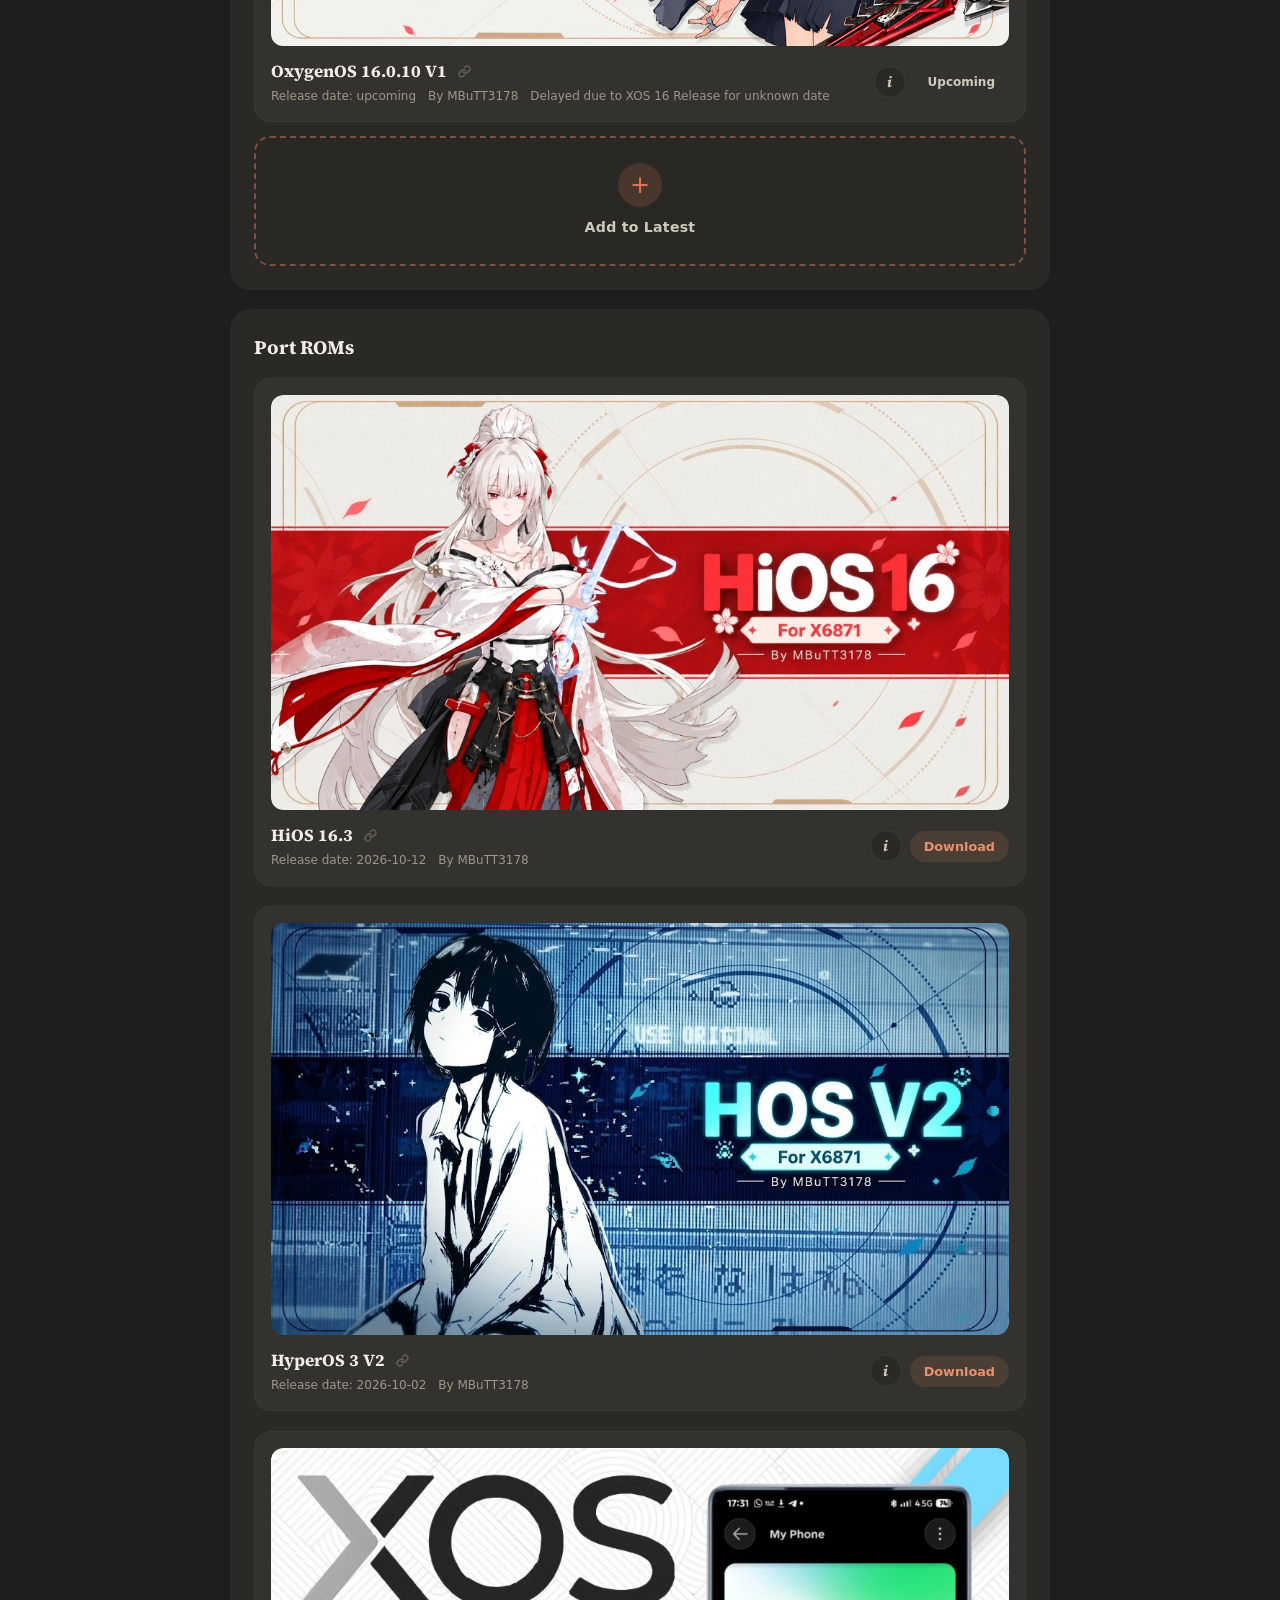
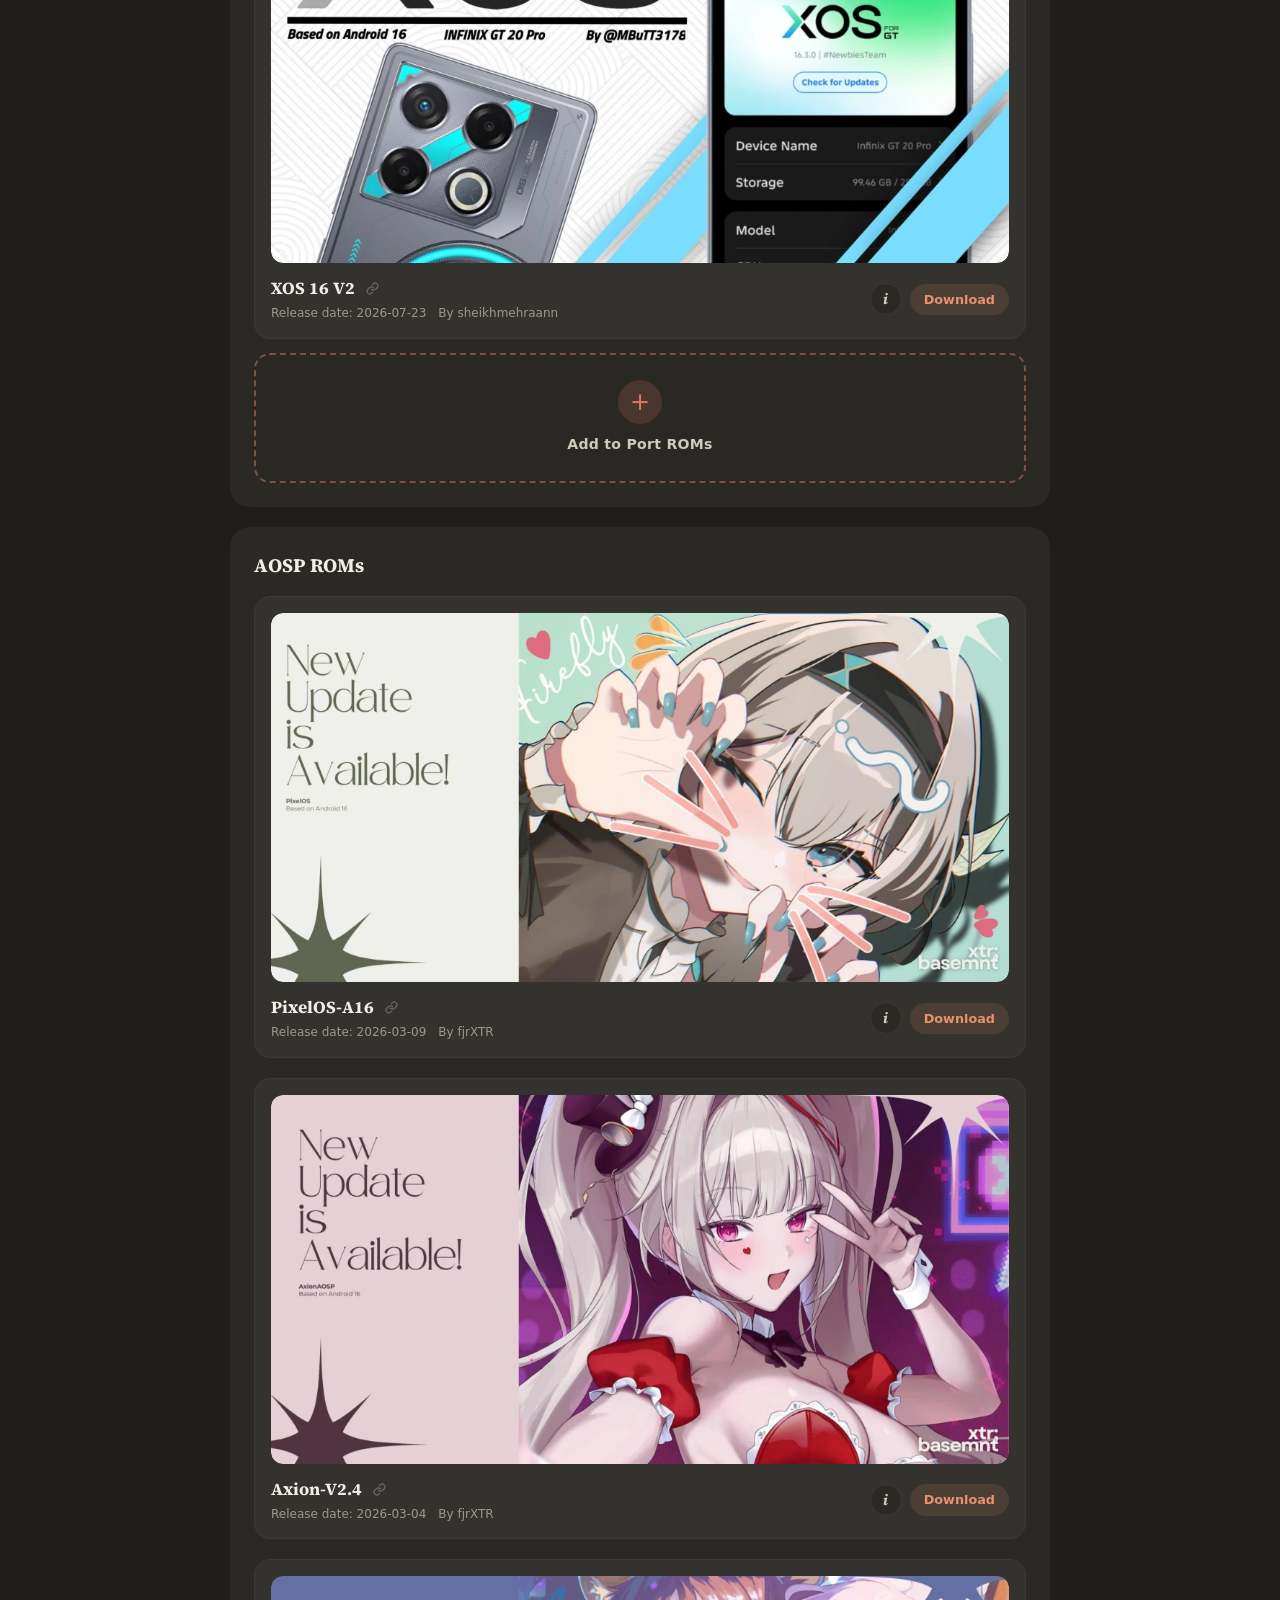
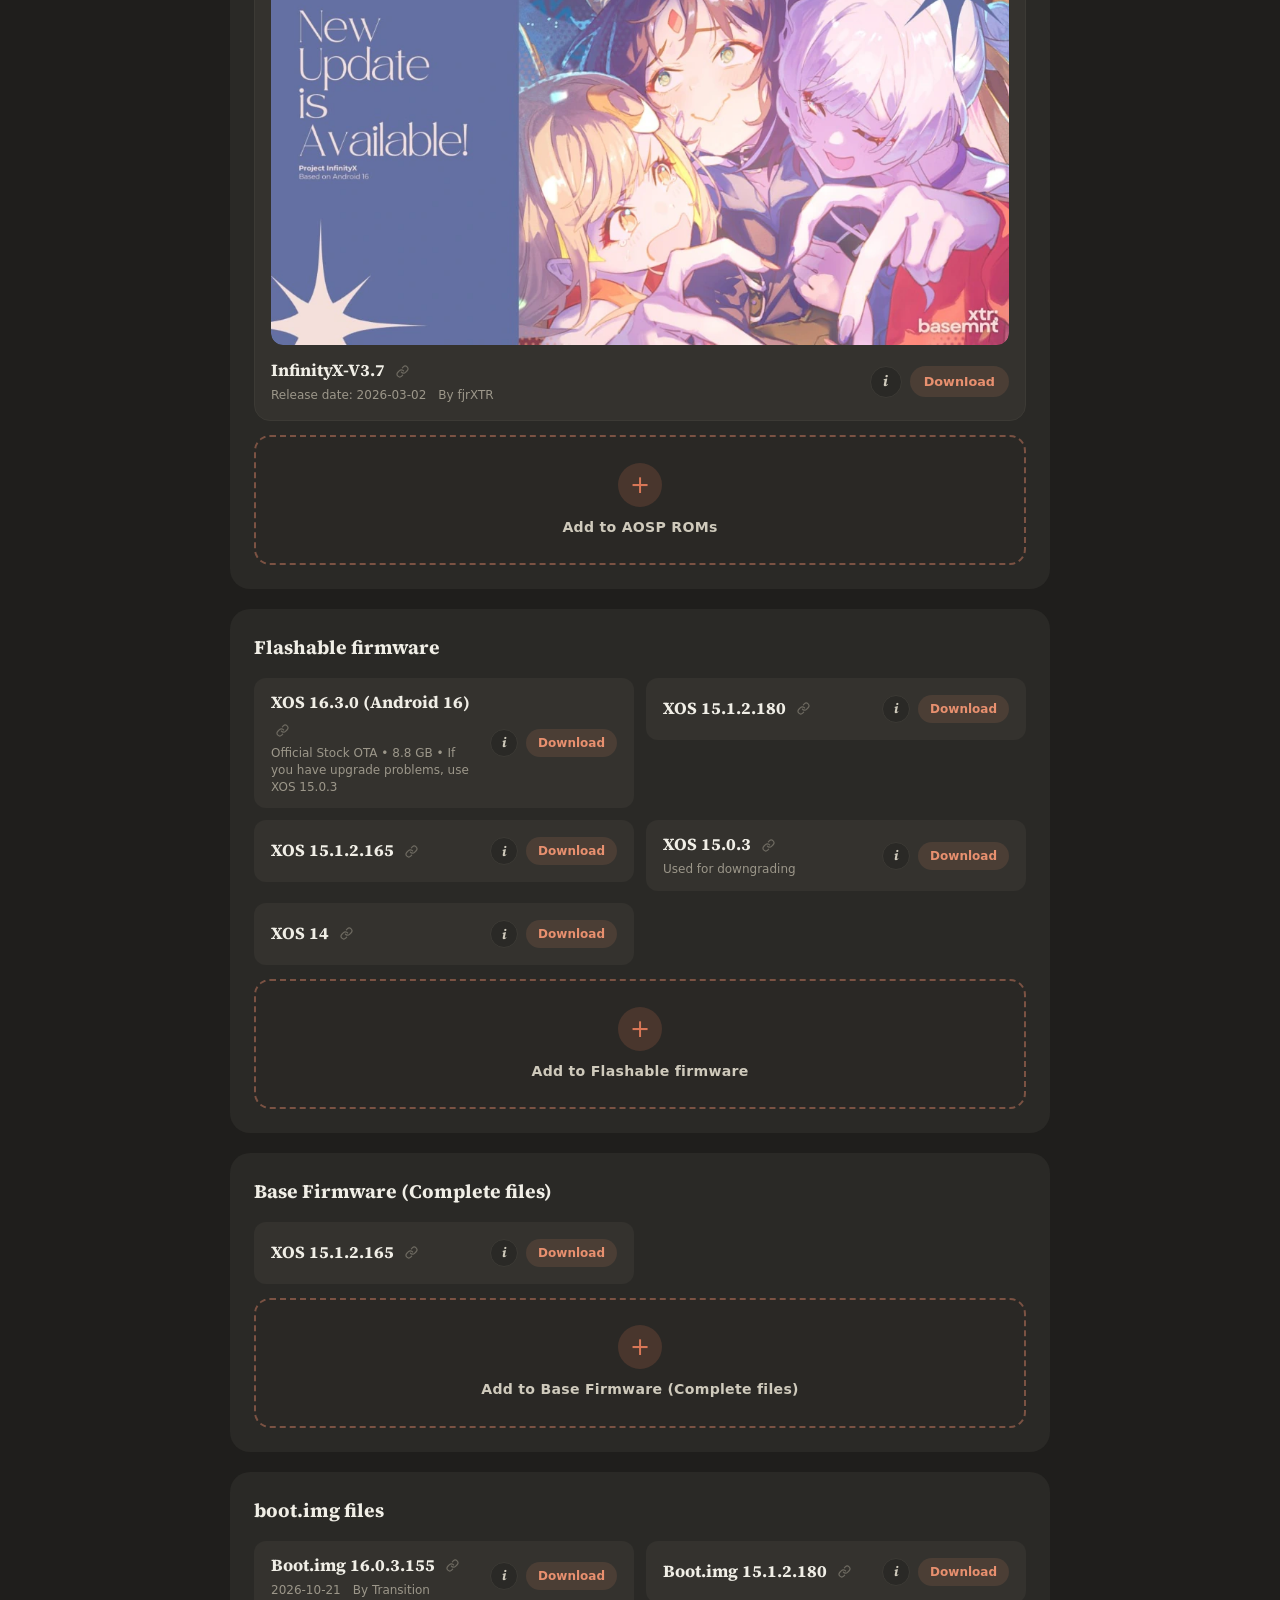
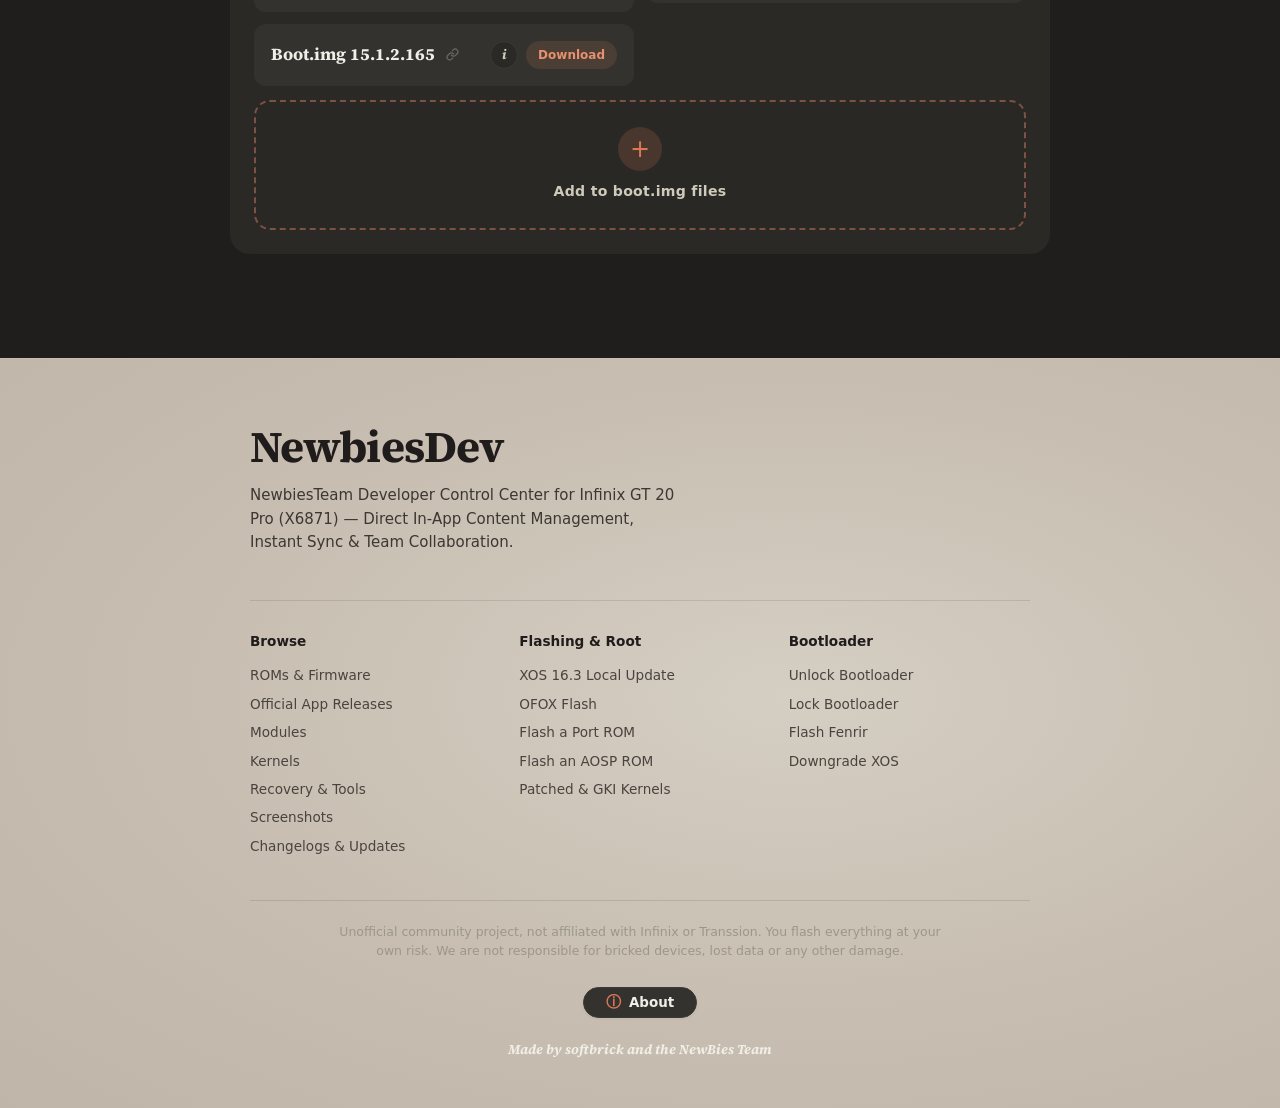
==== commit 26a53527: "fix(app): bundle ROM banners & update images in APK (local-first asset resolution) - resolveAssetUrl" ====
--- a/android/app/src/main/assets/index.html
+++ b/android/app/src/main/assets/index.html
@@ -18,7 +18,7 @@
 <link rel="icon" type="image/x-icon" href="favicon.ico">
 <link rel="icon" type="image/png" href="icons/icon-192.png">
 <link rel="apple-touch-icon" href="icons/icon-192.png">
-<link rel="stylesheet" href="styles.css?v=1792705713">
+<link rel="stylesheet" href="styles.css?v=1792710007">
 <script src="data.js"></script>
 </head>
 <body>
@@ -370,6 +370,6 @@
 
 <div id="toast" class="toast" role="status" aria-live="polite"></div>
 
-<script src="app.js?v=1792705713"></script>
+<script src="app.js?v=1792710007"></script>
 </body>
 </html>
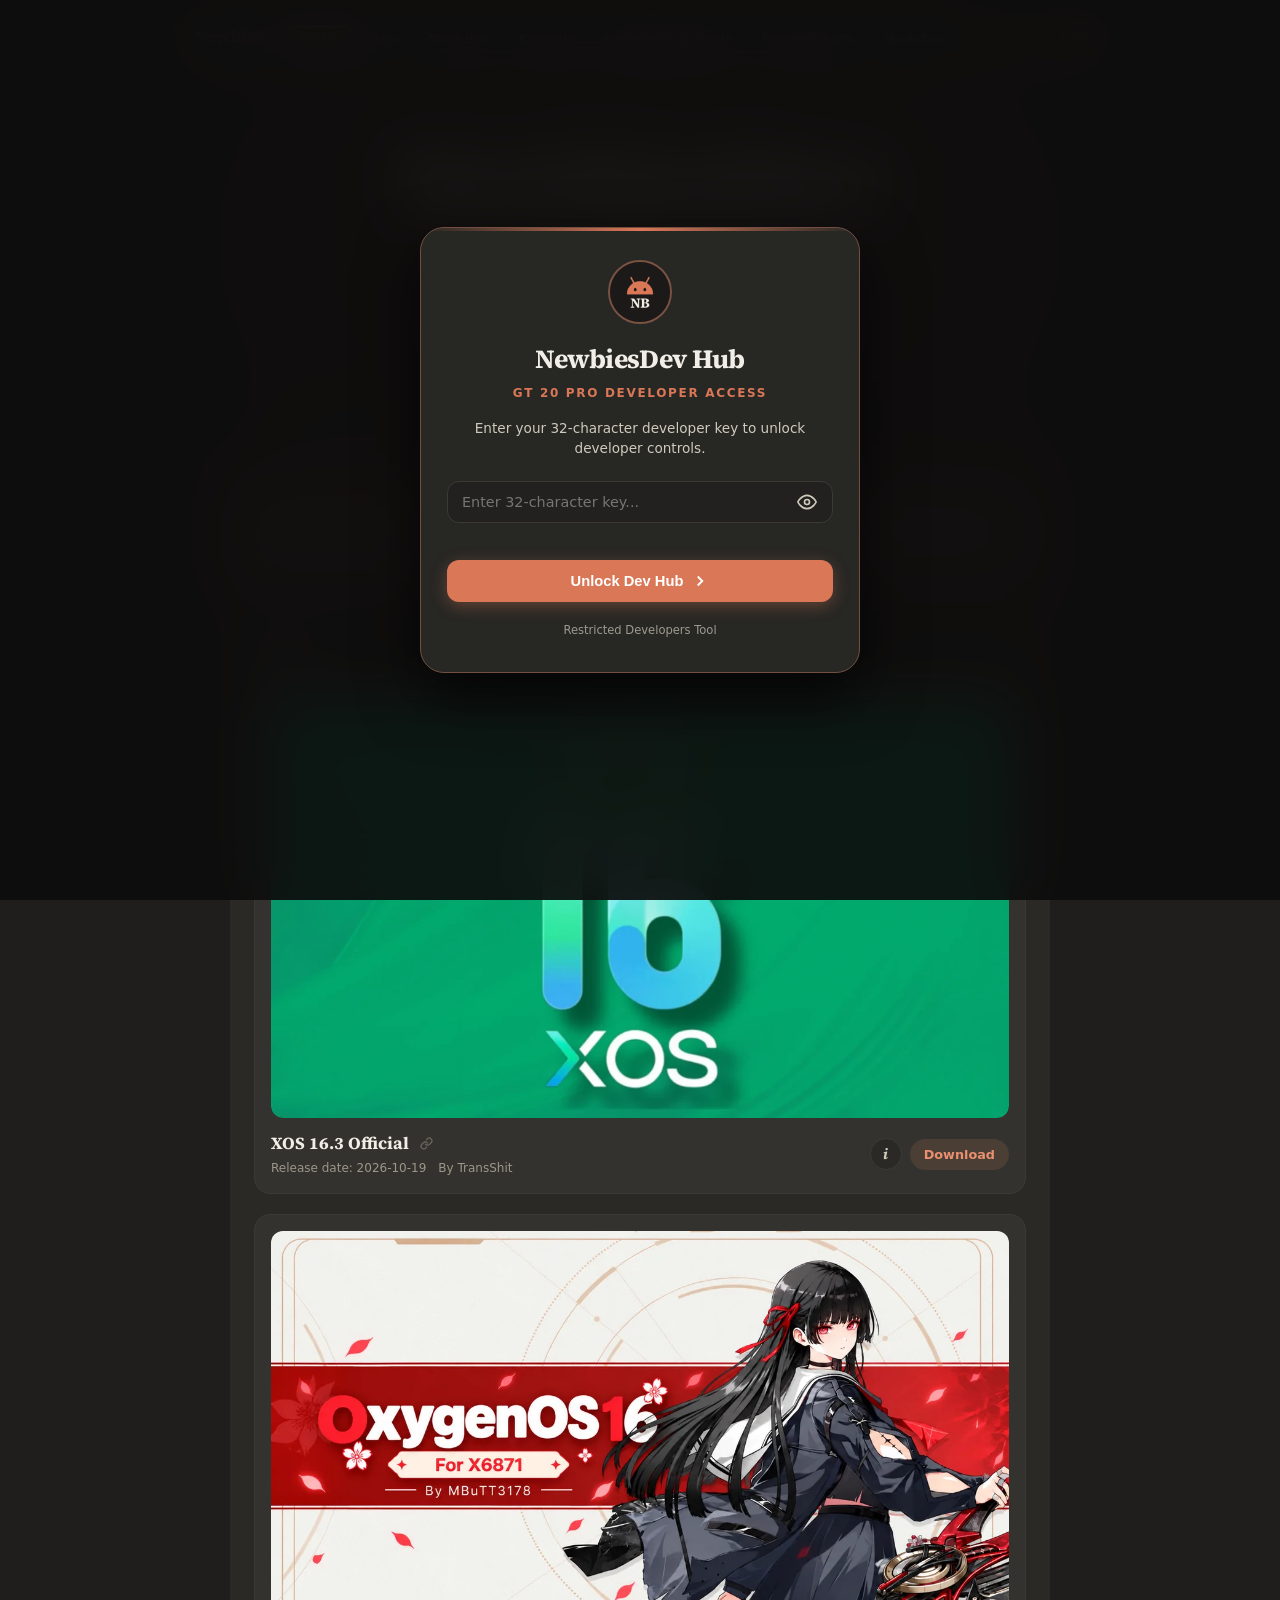
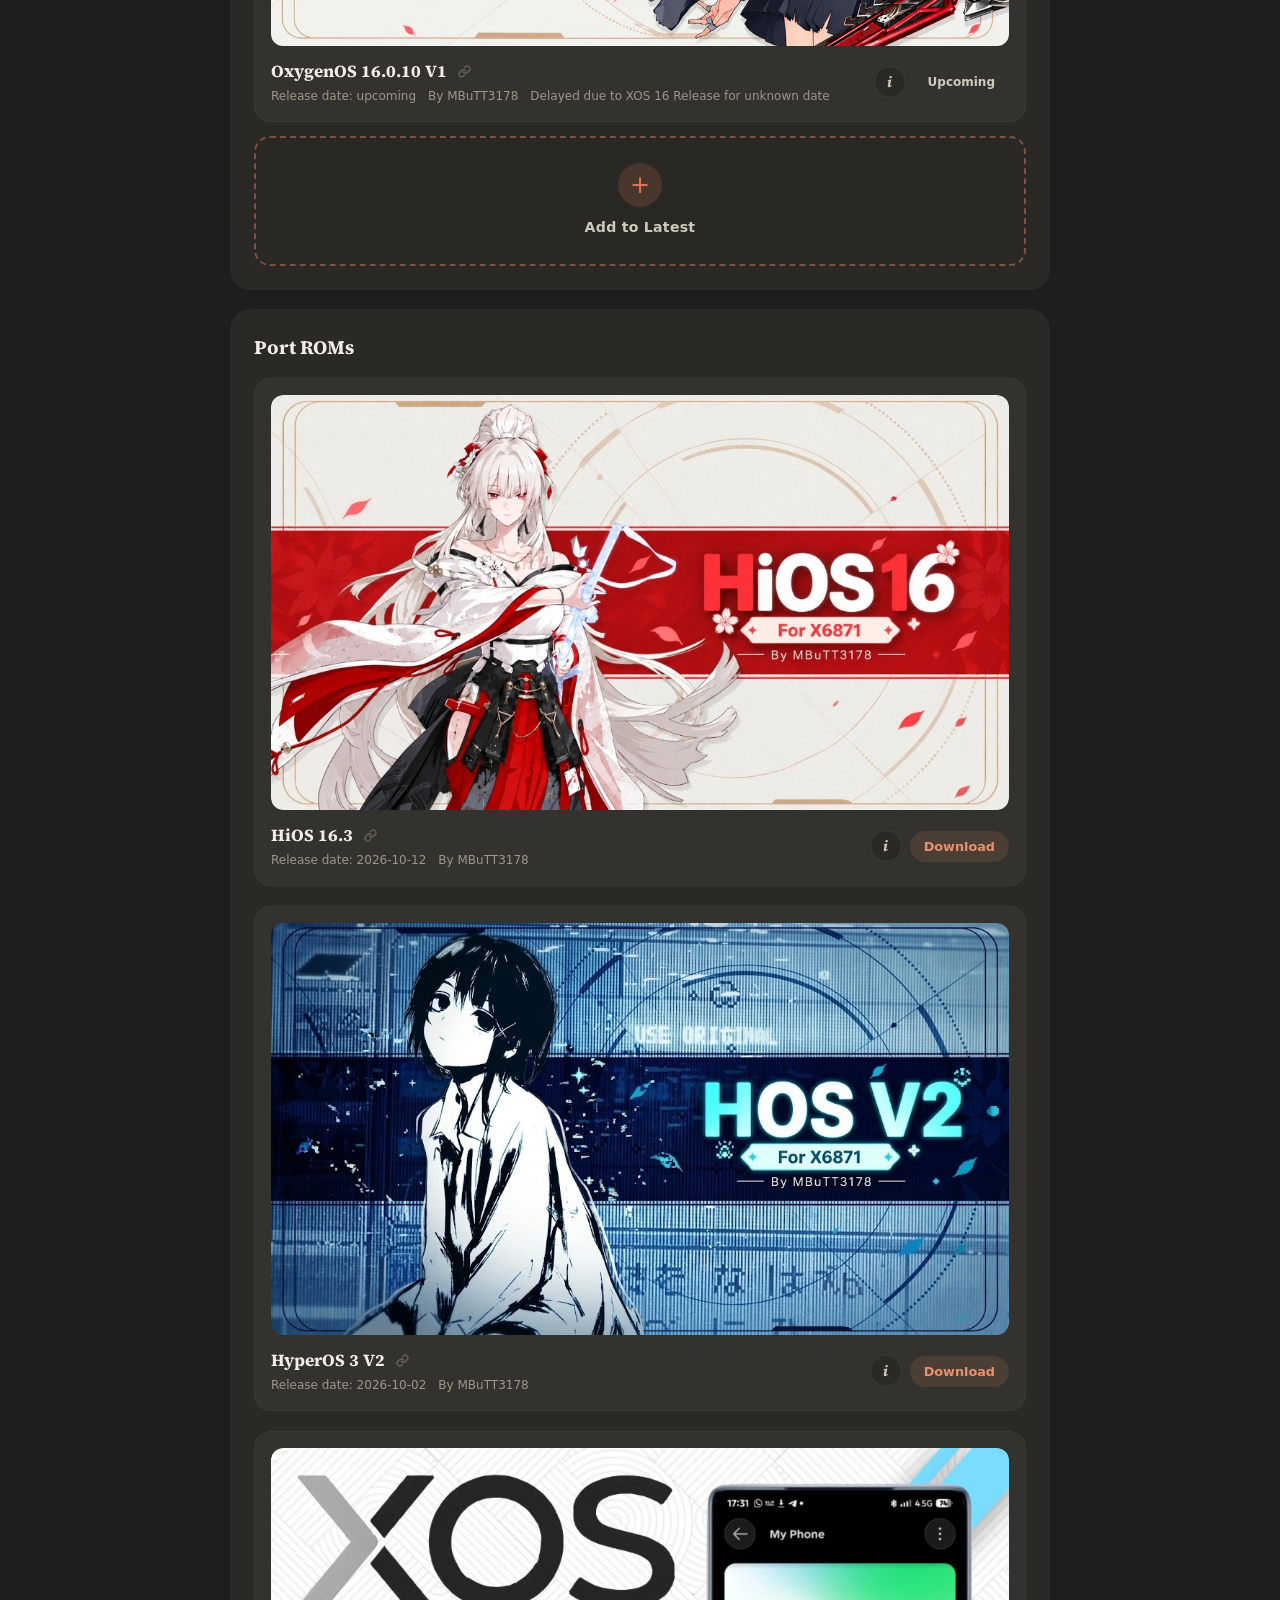
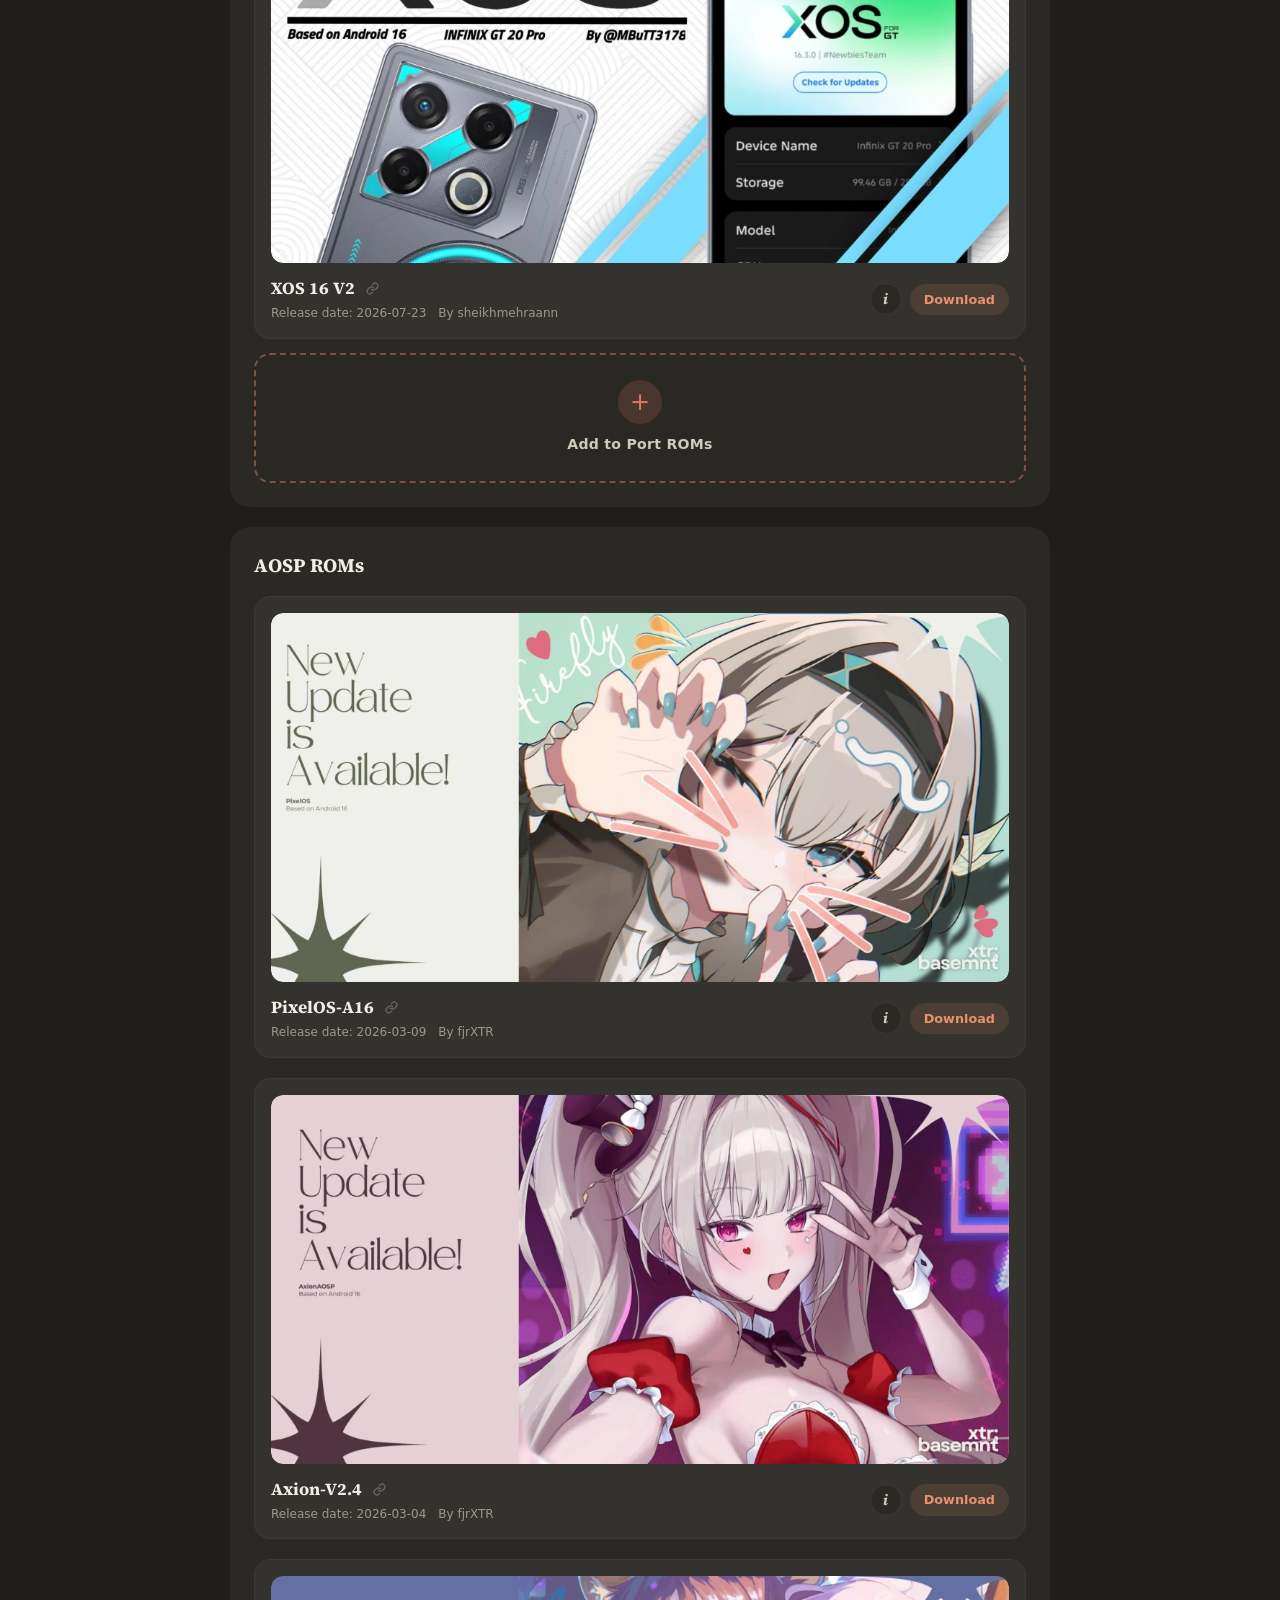
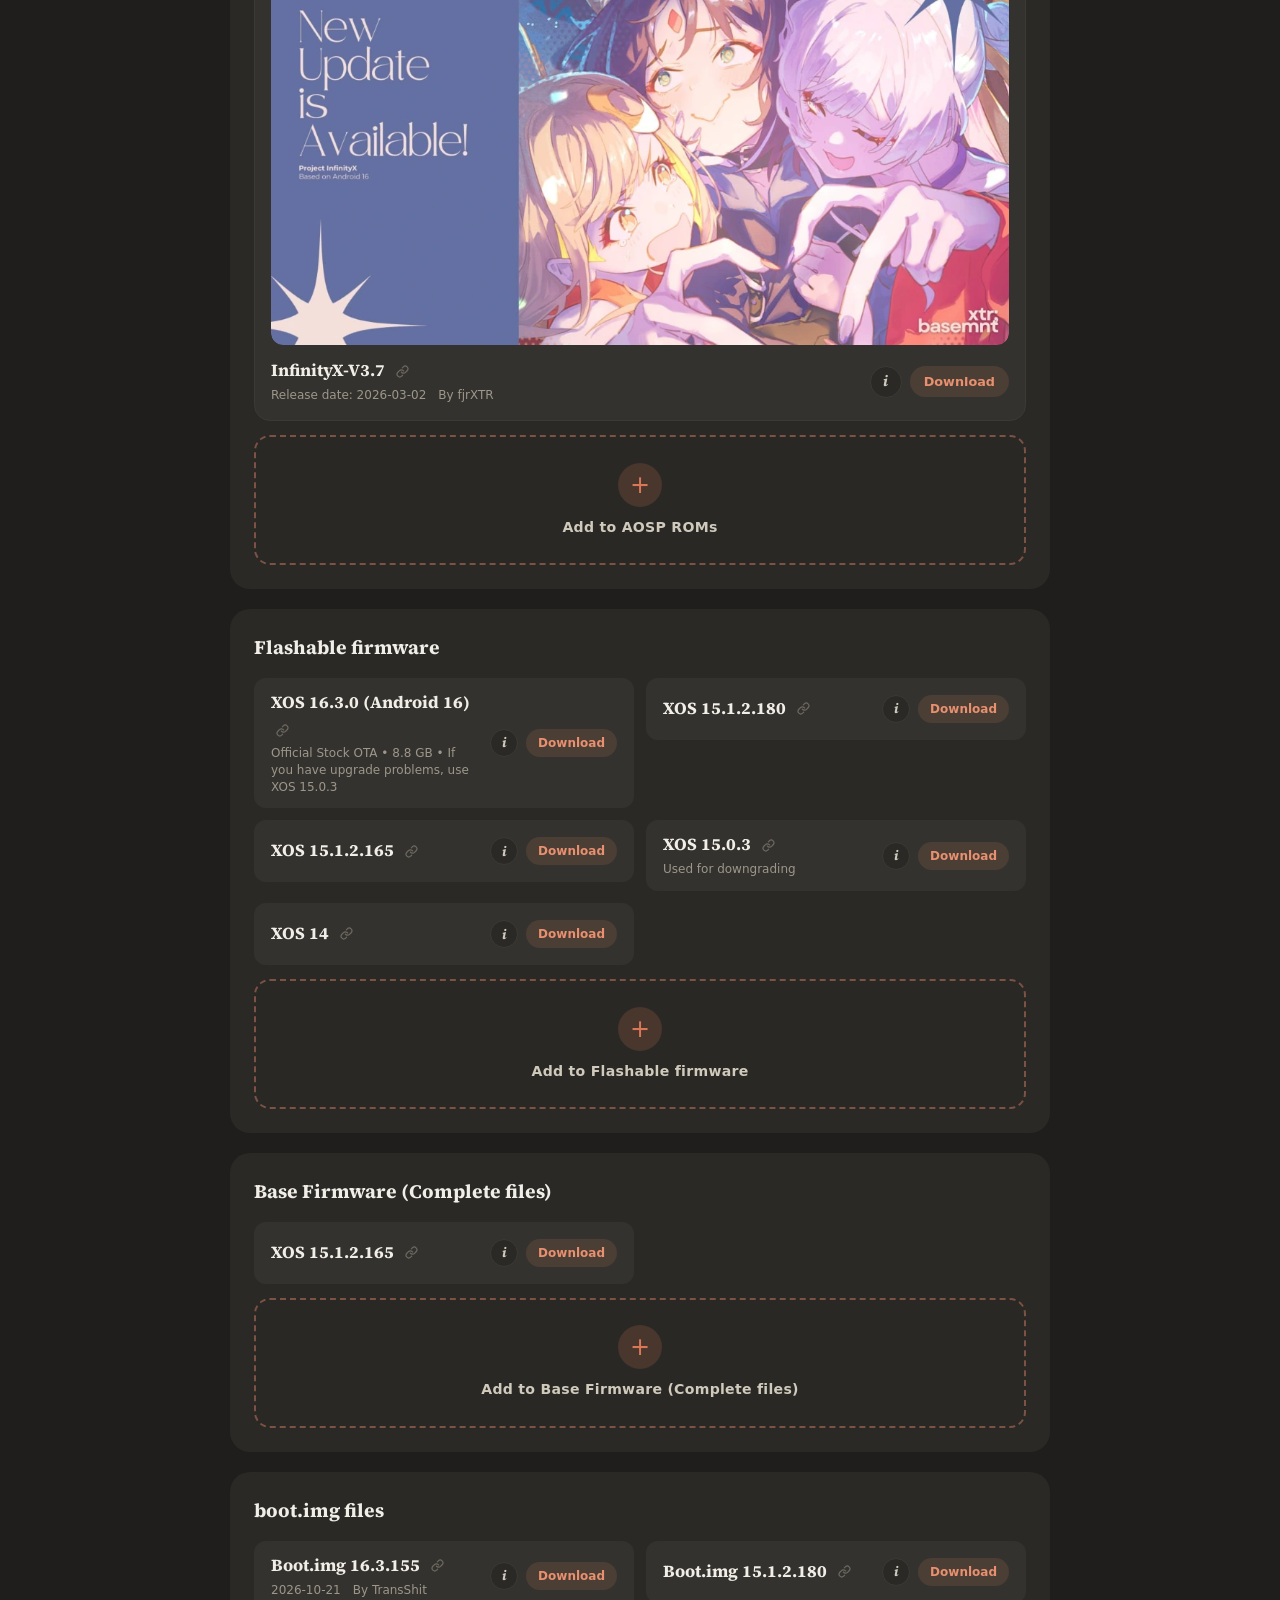
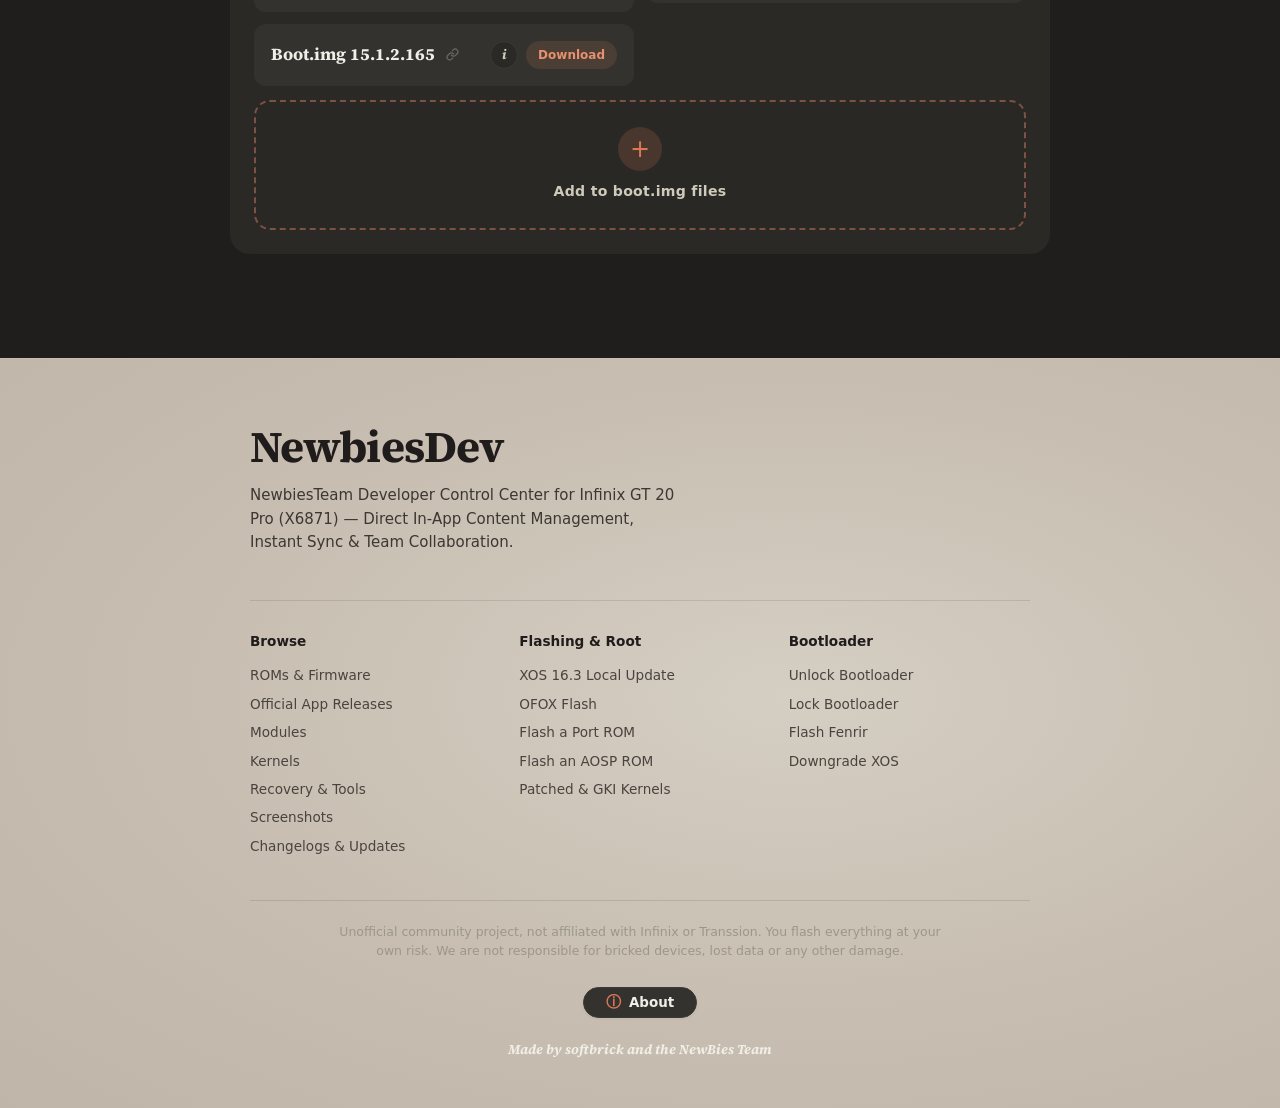
==== commit cffabc43: "release: v3.1.2 with persistent release signing and optimistic UI deletion" ====
--- a/android/app/src/main/assets/index.html
+++ b/android/app/src/main/assets/index.html
@@ -18,7 +18,7 @@
 <link rel="icon" type="image/x-icon" href="favicon.ico">
 <link rel="icon" type="image/png" href="icons/icon-192.png">
 <link rel="apple-touch-icon" href="icons/icon-192.png">
-<link rel="stylesheet" href="styles.css?v=1792710007">
+<link rel="stylesheet" href="styles.css?v=1792755236">
 <script src="data.js"></script>
 </head>
 <body>
@@ -370,6 +370,6 @@
 
 <div id="toast" class="toast" role="status" aria-live="polite"></div>
 
-<script src="app.js?v=1792710007"></script>
+<script src="app.js?v=1792755236"></script>
 </body>
 </html>
